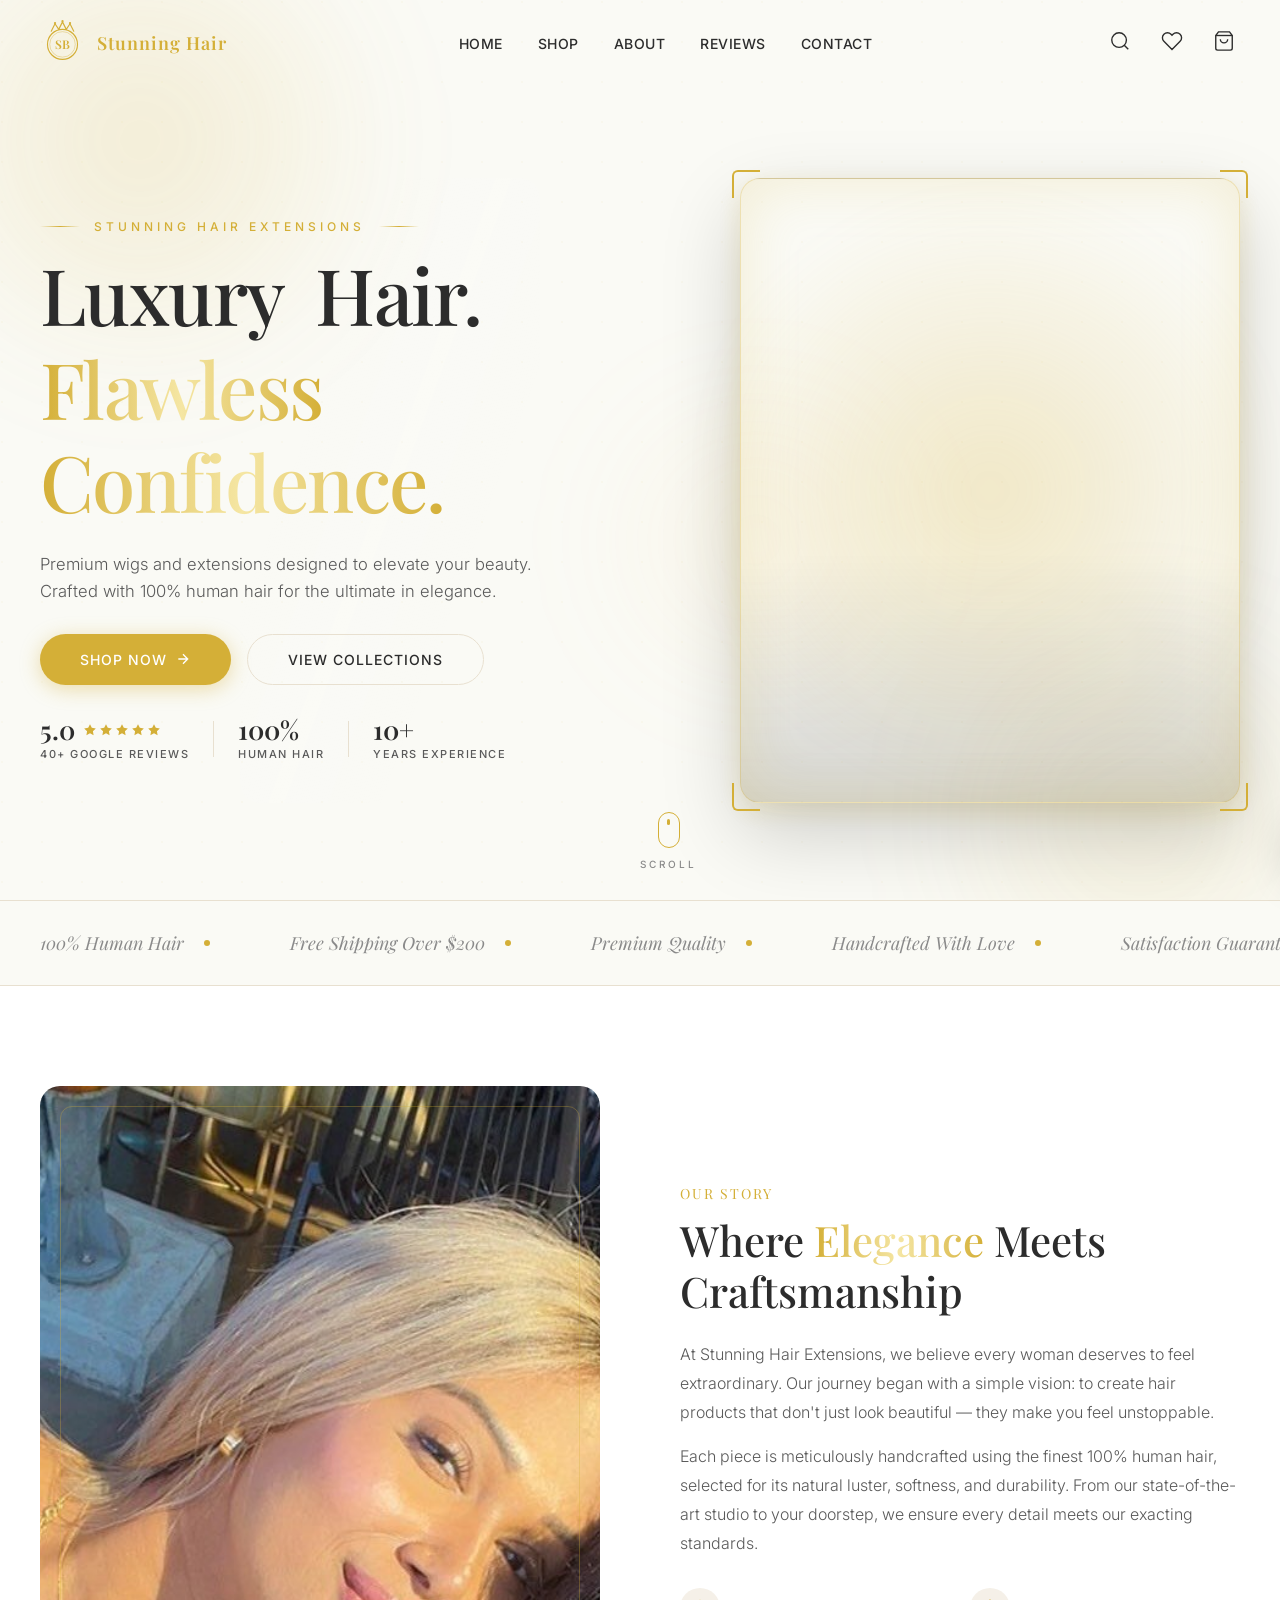
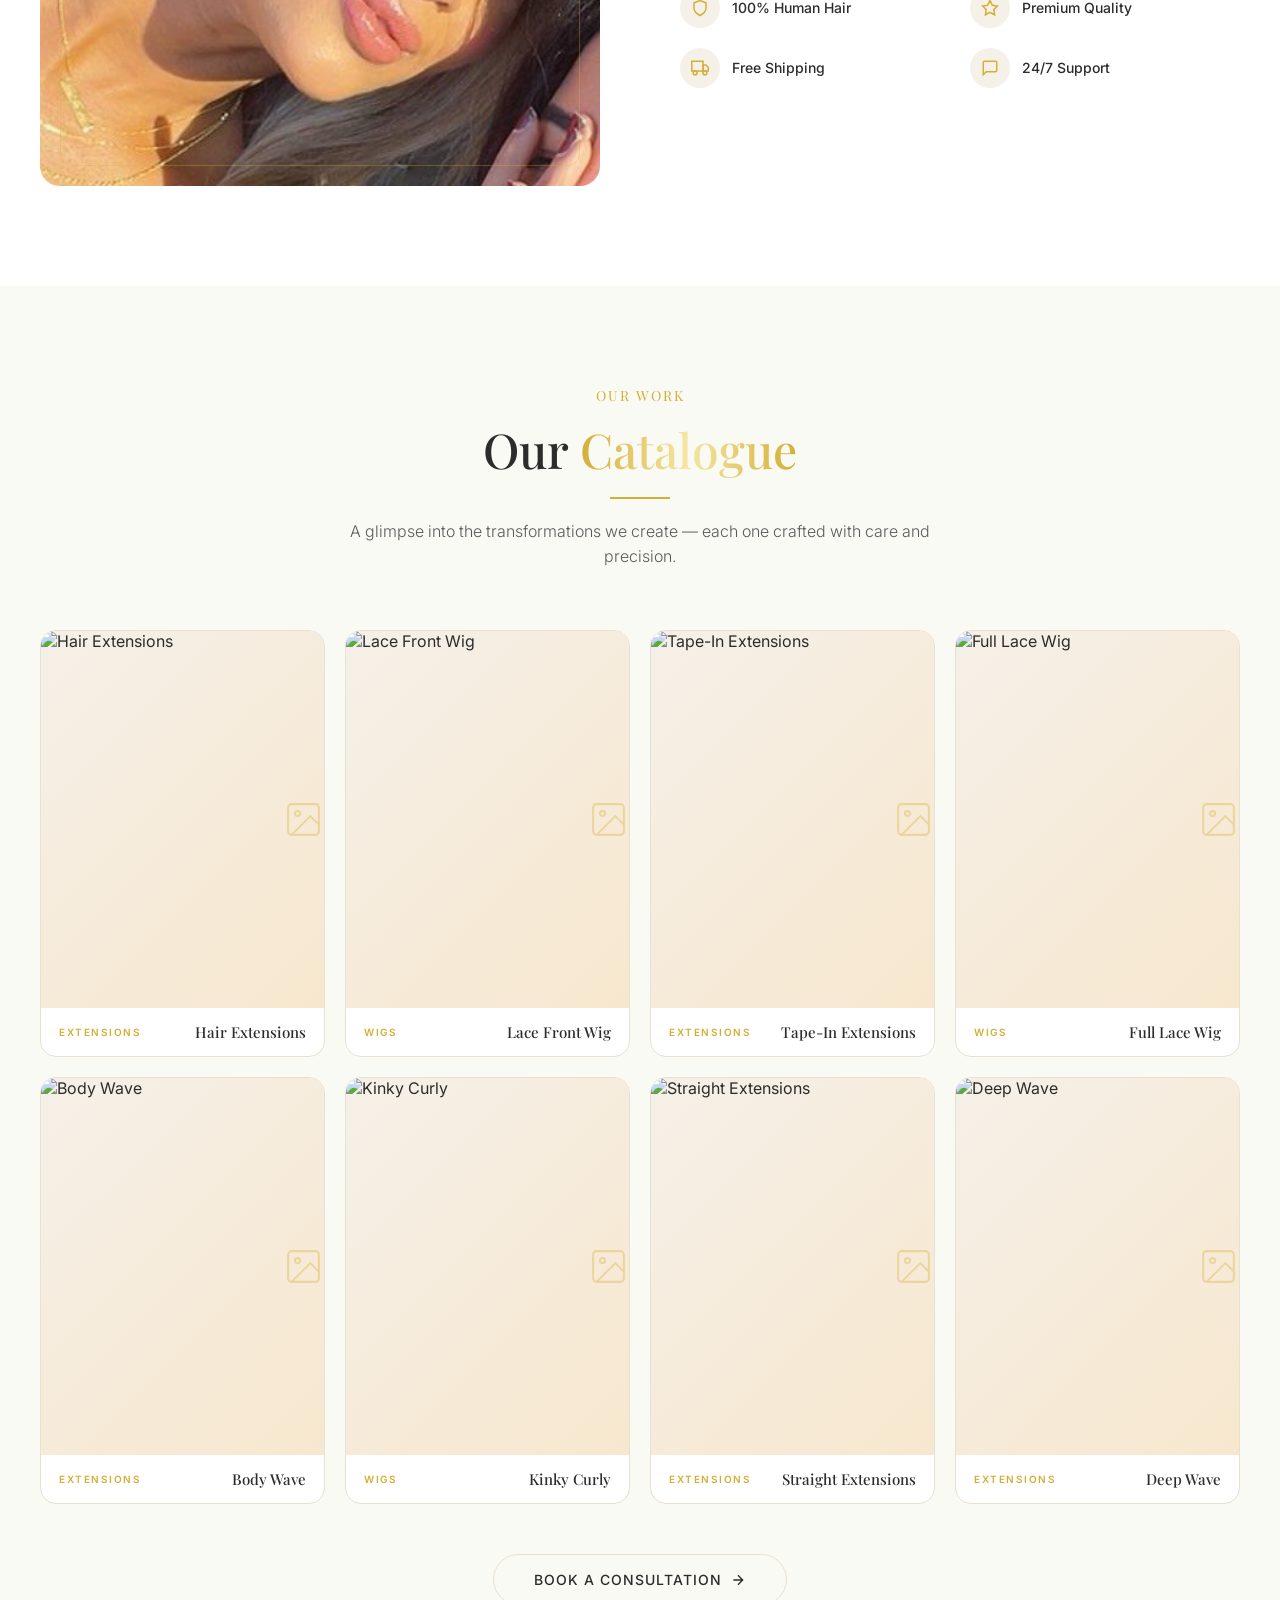
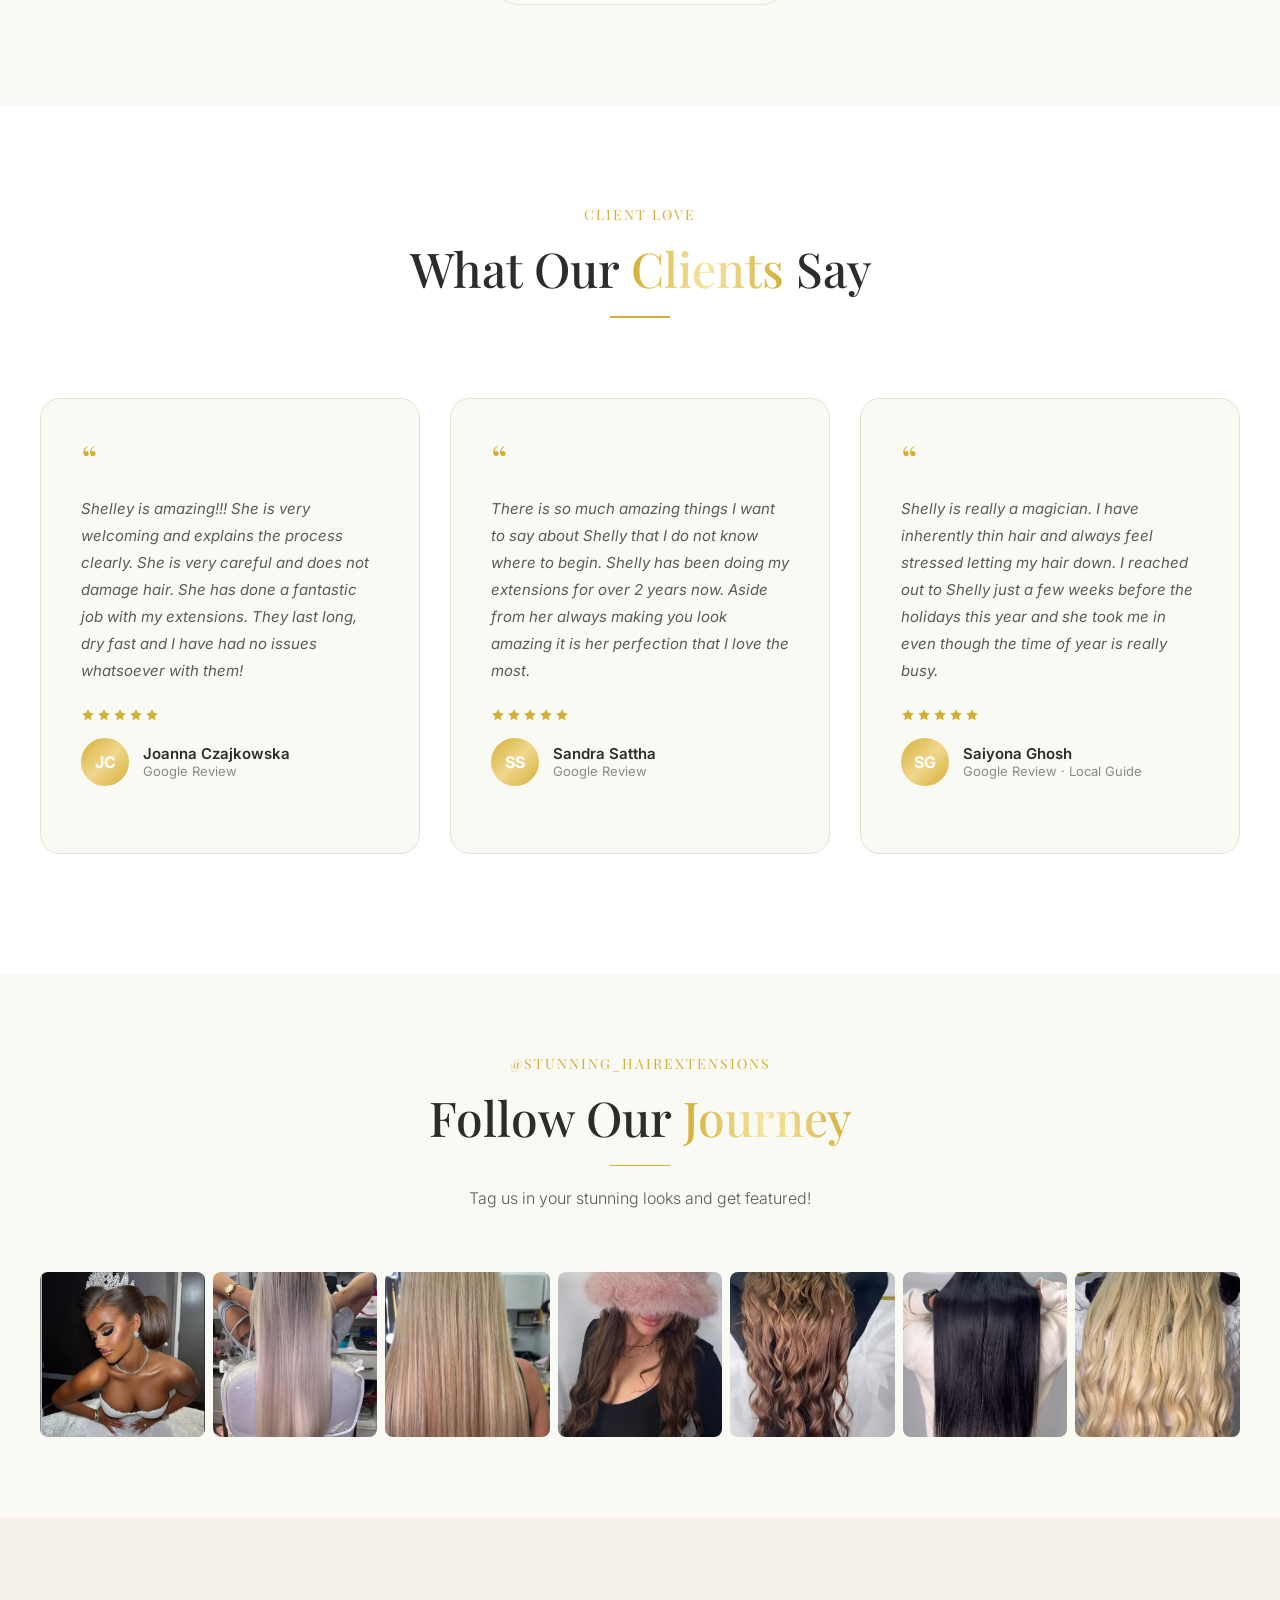
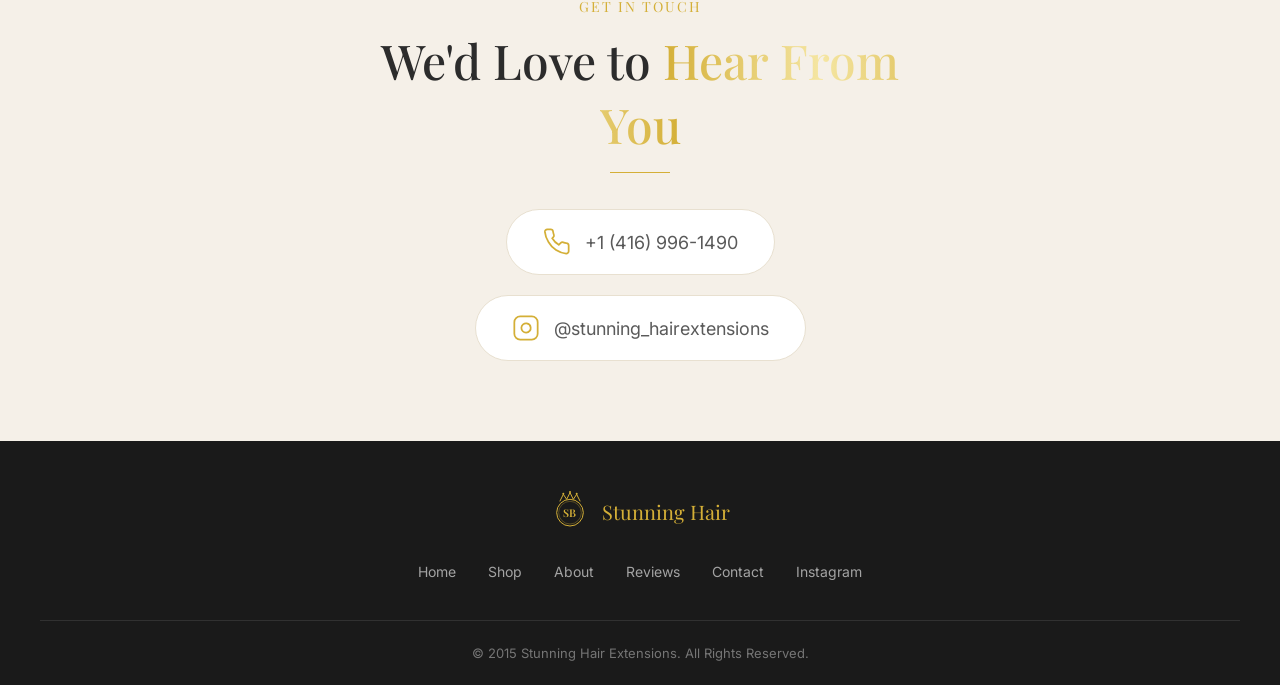
==== index.html @ 55d05748 "Revamp hero, replace featured products with catalogue - Hero: word-by-word title reveal, animated ta" ====
<!DOCTYPE html>
<html lang="en">
<head>
    <meta charset="UTF-8">
    <meta name="viewport" content="width=device-width, initial-scale=1.0">
    <meta name="description" content="Stunning Hair Extensions - Premium wigs and extensions designed to elevate your beauty. Luxury hair, flawless confidence.">
    <title>Stunning Hair Extensions | Luxury Wigs & Extensions</title>
    <link rel="preconnect" href="https://fonts.googleapis.com">
    <link rel="preconnect" href="https://fonts.gstatic.com" crossorigin>
    <link href="https://fonts.googleapis.com/css2?family=Inter:wght@300;400;500;600&family=Playfair+Display:ital,wght@0,400;0,500;0,600;0,700;1,400;1,500&display=swap" rel="stylesheet">
    <link rel="stylesheet" href="style.css">
</head>
<body>

    <!-- PAGE LOADER -->
    <div class="page-loader" id="pageLoader">
        <svg class="loader-logo" viewBox="0 0 100 120" fill="none">
            <circle cx="50" cy="65" r="40" stroke="#D4AF37" stroke-width="3"/>
            <circle cx="50" cy="65" r="34" stroke="#D4AF37" stroke-width="1"/>
            <text x="50" y="78" text-anchor="middle" font-family="Playfair Display, serif" font-size="32" fill="#D4AF37" font-weight="600">SB</text>
            <path d="M20 30 L30 10 L40 25 L50 5 L60 25 L70 10 L80 30" stroke="#D4AF37" stroke-width="3" fill="none" stroke-linecap="round" stroke-linejoin="round"/>
            <circle cx="30" cy="8" r="3" fill="#D4AF37"/>
            <circle cx="50" cy="3" r="3" fill="#D4AF37"/>
            <circle cx="70" cy="8" r="3" fill="#D4AF37"/>
        </svg>
        <div class="loader-line"></div>
    </div>

    <!-- NAVIGATION -->
    <nav class="navbar" id="navbar">
        <div class="nav-container">
            <div class="nav-logo" onclick="showPage('home')">
                <svg viewBox="0 0 100 120" fill="none">
                    <circle cx="50" cy="65" r="40" stroke="#D4AF37" stroke-width="3"/>
                    <circle cx="50" cy="65" r="34" stroke="#D4AF37" stroke-width="1"/>
                    <text x="50" y="78" text-anchor="middle" font-family="Playfair Display, serif" font-size="32" fill="#D4AF37" font-weight="600">SB</text>
                    <path d="M20 30 L30 10 L40 25 L50 5 L60 25 L70 10 L80 30" stroke="#D4AF37" stroke-width="3" fill="none" stroke-linecap="round" stroke-linejoin="round"/>
                    <circle cx="30" cy="8" r="3" fill="#D4AF37"/>
                    <circle cx="50" cy="3" r="3" fill="#D4AF37"/>
                    <circle cx="70" cy="8" r="3" fill="#D4AF37"/>
                </svg>
                <span class="nav-logo-text">Stunning Hair</span>
            </div>
            <ul class="nav-links">
                <li><a onclick="showPage('home')">Home</a></li>
                <li><a onclick="showPage('shop')">Shop</a></li>
                <li><a href="#about">About</a></li>
                <li><a onclick="showPage('reviews')">Reviews</a></li>
                <li><a href="#contact">Contact</a></li>
            </ul>
            <div class="nav-actions">
                <button class="nav-action-btn" onclick="toggleSearch()" aria-label="Search">
                    <svg viewBox="0 0 24 24"><circle cx="11" cy="11" r="8"/><path d="m21 21-4.35-4.35"/></svg>
                </button>
                <button class="nav-action-btn" aria-label="Wishlist">
                    <svg viewBox="0 0 24 24"><path d="M20.84 4.61a5.5 5.5 0 0 0-7.78 0L12 5.67l-1.06-1.06a5.5 5.5 0 0 0-7.78 7.78l1.06 1.06L12 21.23l7.78-7.78 1.06-1.06a5.5 5.5 0 0 0 0-7.78z"/></svg>
                </button>
                <button class="nav-action-btn" onclick="openCart()" aria-label="Cart">
                    <svg viewBox="0 0 24 24"><path d="M6 2L3 6v14a2 2 0 0 0 2 2h14a2 2 0 0 0 2-2V6l-3-4z"/><line x1="3" y1="6" x2="21" y2="6"/><path d="M16 10a4 4 0 0 1-8 0"/></svg>
                    <span class="cart-count" id="cartCount">0</span>
                </button>
                <button class="mobile-menu-btn" id="mobileMenuBtn" onclick="toggleMobileMenu()" aria-label="Menu">
                    <span></span>
                    <span></span>
                    <span></span>
                </button>
            </div>
        </div>
    </nav>

    <!-- MOBILE MENU -->
    <div class="mobile-menu" id="mobileMenu">
        <a onclick="showPage('home'); toggleMobileMenu();">Home</a>
        <a onclick="showPage('shop'); toggleMobileMenu();">Shop</a>
        <a onclick="toggleMobileMenu(); document.getElementById('about').scrollIntoView({behavior:'smooth'});">About</a>
        <a onclick="showPage('reviews'); toggleMobileMenu();">Reviews</a>
        <a onclick="toggleMobileMenu(); document.getElementById('contact').scrollIntoView({behavior:'smooth'});">Contact</a>
    </div>

    <!-- MAIN CONTENT -->
    <main id="mainContent">
        <!-- HOME PAGE -->
        <div id="homePage">
            <!-- HERO SECTION -->
            <section class="hero" id="hero">
                <div class="hero-bg-pattern"></div>
                <div class="hero-orb hero-orb-1"></div>
                <div class="hero-orb hero-orb-2"></div>
                <div class="hero-orb hero-orb-3"></div>
                <div class="hero-particles" id="heroParticles"></div>
                <div class="hero-sparkles" id="heroSparkles"></div>

                <div class="hero-container">
                    <div class="hero-content">
                        <div class="hero-tagline">
                            <span class="hero-tagline-line"></span>
                            <span class="hero-tagline-text">Stunning Hair Extensions</span>
                            <span class="hero-tagline-line"></span>
                        </div>
                        <h1 class="hero-title">
                            <span class="hero-word"><span>Luxury</span></span>
                            <span class="hero-word"><span>Hair.</span></span>
                            <br>
                            <span class="hero-word"><span><span class="gold-text">Flawless</span></span></span>
                            <span class="hero-word"><span><span class="gold-text">Confidence.</span></span></span>
                        </h1>
                        <p class="hero-subtitle">Premium wigs and extensions designed to elevate your beauty.<br>Crafted with 100% human hair for the ultimate in elegance.</p>
                        <div class="hero-buttons">
                            <button class="btn btn-primary" onclick="showPage('shop')">Shop Now <svg width="16" height="16" viewBox="0 0 24 24" fill="none" stroke="currentColor" stroke-width="2"><path d="M5 12h14M12 5l7 7-7 7"/></svg></button>
                            <button class="btn btn-outline" onclick="document.getElementById('about').scrollIntoView({behavior:'smooth'})">View Collections</button>
                        </div>
                        <div class="hero-stats">
                            <div class="hero-stat">
                                <div class="hero-stat-value">
                                    <span class="hero-stat-number">5.0</span>
                                    <div class="hero-stat-stars">
                                        <svg viewBox="0 0 24 24" fill="currentColor"><path d="M12 2l3.09 6.26L22 9.27l-5 4.87 1.18 6.88L12 17.77l-6.18 3.25L7 14.14 2 9.27l6.91-1.01L12 2z"/></svg>
                                        <svg viewBox="0 0 24 24" fill="currentColor"><path d="M12 2l3.09 6.26L22 9.27l-5 4.87 1.18 6.88L12 17.77l-6.18 3.25L7 14.14 2 9.27l6.91-1.01L12 2z"/></svg>
                                        <svg viewBox="0 0 24 24" fill="currentColor"><path d="M12 2l3.09 6.26L22 9.27l-5 4.87 1.18 6.88L12 17.77l-6.18 3.25L7 14.14 2 9.27l6.91-1.01L12 2z"/></svg>
                                        <svg viewBox="0 0 24 24" fill="currentColor"><path d="M12 2l3.09 6.26L22 9.27l-5 4.87 1.18 6.88L12 17.77l-6.18 3.25L7 14.14 2 9.27l6.91-1.01L12 2z"/></svg>
                                        <svg viewBox="0 0 24 24" fill="currentColor"><path d="M12 2l3.09 6.26L22 9.27l-5 4.87 1.18 6.88L12 17.77l-6.18 3.25L7 14.14 2 9.27l6.91-1.01L12 2z"/></svg>
                                    </div>
                                </div>
                                <div class="hero-stat-label">40+ Google Reviews</div>
                            </div>
                            <div class="hero-stat-divider"></div>
                            <div class="hero-stat">
                                <div class="hero-stat-number">100%</div>
                                <div class="hero-stat-label">Human Hair</div>
                            </div>
                            <div class="hero-stat-divider"></div>
                            <div class="hero-stat">
                                <div class="hero-stat-number">10+</div>
                                <div class="hero-stat-label">Years Experience</div>
                            </div>
                        </div>
                    </div>
                    <div class="hero-video-wrapper" id="heroVideoWrapper">
                        <span class="hero-corner hero-corner-tl"></span>
                        <span class="hero-corner hero-corner-tr"></span>
                        <span class="hero-corner hero-corner-bl"></span>
                        <span class="hero-corner hero-corner-br"></span>
                        <video id="heroVideo" autoplay muted playsinline class="hero-video">
                            <source src="hero1.mp4" type="video/mp4">
                        </video>
                        <div class="video-overlay"></div>
                        <div class="hero-video-shine"></div>
                    </div>
                </div>
                <div class="hero-scroll-indicator">
                    <div class="scroll-mouse"><span class="scroll-wheel"></span></div>
                    <span class="scroll-text">Scroll</span>
                </div>
            </section>

            <!-- MARQUEE -->
            <div class="marquee-section">
                <div class="marquee-track">
                    <div class="marquee-item"><span>100% Human Hair</span><div class="marquee-dot"></div></div>
                    <div class="marquee-item"><span>Free Shipping Over $200</span><div class="marquee-dot"></div></div>
                    <div class="marquee-item"><span>Premium Quality</span><div class="marquee-dot"></div></div>
                    <div class="marquee-item"><span>Handcrafted With Love</span><div class="marquee-dot"></div></div>
                    <div class="marquee-item"><span>Satisfaction Guaranteed</span><div class="marquee-dot"></div></div>
                    <div class="marquee-item"><span>Luxury Experience</span><div class="marquee-dot"></div></div>
                    <div class="marquee-item"><span>100% Human Hair</span><div class="marquee-dot"></div></div>
                    <div class="marquee-item"><span>Free Shipping Over $200</span><div class="marquee-dot"></div></div>
                    <div class="marquee-item"><span>Premium Quality</span><div class="marquee-dot"></div></div>
                    <div class="marquee-item"><span>Handcrafted With Love</span><div class="marquee-dot"></div></div>
                    <div class="marquee-item"><span>Satisfaction Guaranteed</span><div class="marquee-dot"></div></div>
                    <div class="marquee-item"><span>Luxury Experience</span><div class="marquee-dot"></div></div>
                </div>
            </div>

            <!-- ABOUT SECTION -->
            <section class="section about" id="about">
                <div class="container">
                    <div class="about-grid">
                        <div class="about-image fade-in-left">
                            <div class="about-image-placeholder">
                                <img src="SHELLYHAIR.jpg" alt="Owner - Luxury Hair Craftsmanship" style="width:100%; height:100%; object-fit:cover; border-radius:inherit;">
                            </div>
                            <div class="about-image-frame"></div>
                        </div>
                        <div class="about-content fade-in-right">
                            <span class="section-label">Our Story</span>
                            <h2>Where <span class="gold-shimmer">Elegance</span> Meets Craftsmanship</h2>
                            <p>At Stunning Hair Extensions, we believe every woman deserves to feel extraordinary. Our journey began with a simple vision: to create hair products that don't just look beautiful — they make you feel unstoppable.</p>
                            <p>Each piece is meticulously handcrafted using the finest 100% human hair, selected for its natural luster, softness, and durability. From our state-of-the-art studio to your doorstep, we ensure every detail meets our exacting standards.</p>
                            <div class="about-features">
                                <div class="about-feature"><div class="about-feature-icon"><svg viewBox="0 0 24 24"><path d="M12 22s8-4 8-10V5l-8-3-8 3v7c0 6 8 10 8 10z"/></svg></div><span>100% Human Hair</span></div>
                                <div class="about-feature"><div class="about-feature-icon"><svg viewBox="0 0 24 24"><path d="M12 2l3.09 6.26L22 9.27l-5 4.87 1.18 6.88L12 17.77l-6.18 3.25L7 14.14 2 9.27l6.91-1.01L12 2z"/></svg></div><span>Premium Quality</span></div>
                                <div class="about-feature"><div class="about-feature-icon"><svg viewBox="0 0 24 24"><rect x="1" y="3" width="15" height="13"/><polygon points="16 8 20 8 23 11 23 16 16 16 16 8"/><circle cx="5.5" cy="18.5" r="2.5"/><circle cx="18.5" cy="18.5" r="2.5"/></svg></div><span>Free Shipping</span></div>
                                <div class="about-feature"><div class="about-feature-icon"><svg viewBox="0 0 24 24"><path d="M21 15a2 2 0 0 1-2 2H7l-4 4V5a2 2 0 0 1 2-2h14a2 2 0 0 1 2 2z"/></svg></div><span>24/7 Support</span></div>
                            </div>
                        </div>
                    </div>
                </div>
            </section>

            <!-- CATALOGUE -->
            <section class="section catalogue-section" id="catalogue">
                <div class="container">
                    <div class="section-header fade-in">
                        <span class="section-label">Our Work</span>
                        <h2 class="section-title">Our <span class="gold-shimmer">Catalogue</span></h2>
                        <div class="section-divider"></div>
                        <p class="section-subtitle">A glimpse into the transformations we create — each one crafted with care and precision.</p>
                    </div>
                    <div class="catalogue-grid" id="catalogueGrid"></div>
                    <div style="text-align: center; margin-top: 50px;" class="fade-in">
                        <button class="btn btn-outline" onclick="document.getElementById('contact').scrollIntoView({behavior:'smooth'})">Book a Consultation <svg width="16" height="16" viewBox="0 0 24 24" fill="none" stroke="currentColor" stroke-width="2"><path d="M5 12h14M12 5l7 7-7 7"/></svg></button>
                    </div>
                </div>
            </section>

            <!-- TESTIMONIALS -->
            <section class="section testimonials" id="testimonials">
                <div class="container">
                    <div class="section-header fade-in">
                        <span class="section-label">Client Love</span>
                        <h2 class="section-title">What Our <span class="gold-shimmer">Clients</span> Say</h2>
                        <div class="section-divider"></div>
                    </div>
                    <div class="testimonials-carousel" id="testimonialsCarousel"></div>
                </div>
            </section>

            <!-- INSTAGRAM SECTION -->
            <section class="instagram-section" id="instagram">
                <div class="container">
                    <div class="section-header fade-in">
                        <span class="section-label">@stunning_hairextensions</span>
                        <h2 class="section-title">Follow Our <span class="gold-shimmer">Journey</span></h2>
                        <div class="section-divider"></div>
                        <p class="section-subtitle">Tag us in your stunning looks and get featured!</p>
                    </div>
                    <div class="instagram-grid fade-in">
                        <a href="https://www.instagram.com/stunning_hairextensions" target="_blank" rel="noopener" class="instagram-item"><img src="insta1.png" alt="Stunning Hair Extensions Instagram"><div class="instagram-overlay"><svg viewBox="0 0 24 24"><path d="M12 2.163c3.204 0 3.584.012 4.85.07 3.252.148 4.771 1.691 4.919 4.919.058 1.265.069 1.645.069 4.849 0 3.205-.012 3.584-.069 4.849-.149 3.225-1.664 4.771-4.919 4.919-1.266.058-1.644.07-4.85.07-3.204 0-3.584-.012-4.849-.07-3.26-.149-4.771-1.699-4.919-4.92-.058-1.265-.07-1.644-.07-4.849 0-3.204.013-3.583.07-4.849.149-3.227 1.664-4.771 4.919-4.919 1.266-.057 1.645-.069 4.849-.069zM12 0C8.741 0 8.333.014 7.053.072 2.695.272.273 2.69.073 7.052.014 8.333 0 8.741 0 12c0 3.259.014 3.668.072 4.948.2 4.358 2.618 6.78 6.98 6.98C8.333 23.986 8.741 24 12 24c3.259 0 3.668-.014 4.948-.072 4.354-.2 6.782-2.618 6.979-6.98.059-1.28.073-1.689.073-4.948 0-3.259-.014-3.667-.072-4.947-.196-4.354-2.617-6.78-6.979-6.98C15.668.014 15.259 0 12 0zm0 5.838a6.162 6.162 0 100 12.324 6.162 6.162 0 000-12.324zM12 16a4 4 0 110-8 4 4 0 010 8zm6.406-11.845a1.44 1.44 0 100 2.881 1.44 1.44 0 000-2.881z"/></svg></div></a>
                        <a href="https://www.instagram.com/stunning_hairextensions" target="_blank" rel="noopener" class="instagram-item"><img src="insta2.png" alt="Stunning Hair Extensions Instagram"><div class="instagram-overlay"><svg viewBox="0 0 24 24"><path d="M12 2.163c3.204 0 3.584.012 4.85.07 3.252.148 4.771 1.691 4.919 4.919.058 1.265.069 1.645.069 4.849 0 3.205-.012 3.584-.069 4.849-.149 3.225-1.664 4.771-4.919 4.919-1.266.058-1.644.07-4.85.07-3.204 0-3.584-.012-4.849-.07-3.26-.149-4.771-1.699-4.919-4.92-.058-1.265-.07-1.644-.07-4.849 0-3.204.013-3.583.07-4.849.149-3.227 1.664-4.771 4.919-4.919 1.266-.057 1.645-.069 4.849-.069zM12 0C8.741 0 8.333.014 7.053.072 2.695.272.273 2.69.073 7.052.014 8.333 0 8.741 0 12c0 3.259.014 3.668.072 4.948.2 4.358 2.618 6.78 6.98 6.98C8.333 23.986 8.741 24 12 24c3.259 0 3.668-.014 4.948-.072 4.354-.2 6.782-2.618 6.979-6.98.059-1.28.073-1.689.073-4.948 0-3.259-.014-3.667-.072-4.947-.196-4.354-2.617-6.78-6.979-6.98C15.668.014 15.259 0 12 0zm0 5.838a6.162 6.162 0 100 12.324 6.162 6.162 0 000-12.324zM12 16a4 4 0 110-8 4 4 0 010 8zm6.406-11.845a1.44 1.44 0 100 2.881 1.44 1.44 0 000-2.881z"/></svg></div></a>
                        <a href="https://www.instagram.com/stunning_hairextensions" target="_blank" rel="noopener" class="instagram-item"><img src="insta3.png" alt="Stunning Hair Extensions Instagram"><div class="instagram-overlay"><svg viewBox="0 0 24 24"><path d="M12 2.163c3.204 0 3.584.012 4.85.07 3.252.148 4.771 1.691 4.919 4.919.058 1.265.069 1.645.069 4.849 0 3.205-.012 3.584-.069 4.849-.149 3.225-1.664 4.771-4.919 4.919-1.266.058-1.644.07-4.85.07-3.204 0-3.584-.012-4.849-.07-3.26-.149-4.771-1.699-4.919-4.92-.058-1.265-.07-1.644-.07-4.849 0-3.204.013-3.583.07-4.849.149-3.227 1.664-4.771 4.919-4.919 1.266-.057 1.645-.069 4.849-.069zM12 0C8.741 0 8.333.014 7.053.072 2.695.272.273 2.69.073 7.052.014 8.333 0 8.741 0 12c0 3.259.014 3.668.072 4.948.2 4.358 2.618 6.78 6.98 6.98C8.333 23.986 8.741 24 12 24c3.259 0 3.668-.014 4.948-.072 4.354-.2 6.782-2.618 6.979-6.98.059-1.28.073-1.689.073-4.948 0-3.259-.014-3.667-.072-4.947-.196-4.354-2.617-6.78-6.979-6.98C15.668.014 15.259 0 12 0zm0 5.838a6.162 6.162 0 100 12.324 6.162 6.162 0 000-12.324zM12 16a4 4 0 110-8 4 4 0 010 8zm6.406-11.845a1.44 1.44 0 100 2.881 1.44 1.44 0 000-2.881z"/></svg></div></a>
                        <a href="https://www.instagram.com/stunning_hairextensions" target="_blank" rel="noopener" class="instagram-item"><img src="insta4.png" alt="Stunning Hair Extensions Instagram"><div class="instagram-overlay"><svg viewBox="0 0 24 24"><path d="M12 2.163c3.204 0 3.584.012 4.85.07 3.252.148 4.771 1.691 4.919 4.919.058 1.265.069 1.645.069 4.849 0 3.205-.012 3.584-.069 4.849-.149 3.225-1.664 4.771-4.919 4.919-1.266.058-1.644.07-4.85.07-3.204 0-3.584-.012-4.849-.07-3.26-.149-4.771-1.699-4.919-4.92-.058-1.265-.07-1.644-.07-4.849 0-3.204.013-3.583.07-4.849.149-3.227 1.664-4.771 4.919-4.919 1.266-.057 1.645-.069 4.849-.069zM12 0C8.741 0 8.333.014 7.053.072 2.695.272.273 2.69.073 7.052.014 8.333 0 8.741 0 12c0 3.259.014 3.668.072 4.948.2 4.358 2.618 6.78 6.98 6.98C8.333 23.986 8.741 24 12 24c3.259 0 3.668-.014 4.948-.072 4.354-.2 6.782-2.618 6.979-6.98.059-1.28.073-1.689.073-4.948 0-3.259-.014-3.667-.072-4.947-.196-4.354-2.617-6.78-6.979-6.98C15.668.014 15.259 0 12 0zm0 5.838a6.162 6.162 0 100 12.324 6.162 6.162 0 000-12.324zM12 16a4 4 0 110-8 4 4 0 010 8zm6.406-11.845a1.44 1.44 0 100 2.881 1.44 1.44 0 000-2.881z"/></svg></div></a>
                        <a href="https://www.instagram.com/stunning_hairextensions" target="_blank" rel="noopener" class="instagram-item"><img src="insta5.png" alt="Stunning Hair Extensions Instagram"><div class="instagram-overlay"><svg viewBox="0 0 24 24"><path d="M12 2.163c3.204 0 3.584.012 4.85.07 3.252.148 4.771 1.691 4.919 4.919.058 1.265.069 1.645.069 4.849 0 3.205-.012 3.584-.069 4.849-.149 3.225-1.664 4.771-4.919 4.919-1.266.058-1.644.07-4.85.07-3.204 0-3.584-.012-4.849-.07-3.26-.149-4.771-1.699-4.919-4.92-.058-1.265-.07-1.644-.07-4.849 0-3.204.013-3.583.07-4.849.149-3.227 1.664-4.771 4.919-4.919 1.266-.057 1.645-.069 4.849-.069zM12 0C8.741 0 8.333.014 7.053.072 2.695.272.273 2.69.073 7.052.014 8.333 0 8.741 0 12c0 3.259.014 3.668.072 4.948.2 4.358 2.618 6.78 6.98 6.98C8.333 23.986 8.741 24 12 24c3.259 0 3.668-.014 4.948-.072 4.354-.2 6.782-2.618 6.979-6.98.059-1.28.073-1.689.073-4.948 0-3.259-.014-3.667-.072-4.947-.196-4.354-2.617-6.78-6.979-6.98C15.668.014 15.259 0 12 0zm0 5.838a6.162 6.162 0 100 12.324 6.162 6.162 0 000-12.324zM12 16a4 4 0 110-8 4 4 0 010 8zm6.406-11.845a1.44 1.44 0 100 2.881 1.44 1.44 0 000-2.881z"/></svg></div></a>
                        <a href="https://www.instagram.com/stunning_hairextensions" target="_blank" rel="noopener" class="instagram-item"><img src="insta6.png" alt="Stunning Hair Extensions Instagram"><div class="instagram-overlay"><svg viewBox="0 0 24 24"><path d="M12 2.163c3.204 0 3.584.012 4.85.07 3.252.148 4.771 1.691 4.919 4.919.058 1.265.069 1.645.069 4.849 0 3.205-.012 3.584-.069 4.849-.149 3.225-1.664 4.771-4.919 4.919-1.266.058-1.644.07-4.85.07-3.204 0-3.584-.012-4.849-.07-3.26-.149-4.771-1.699-4.919-4.92-.058-1.265-.07-1.644-.07-4.849 0-3.204.013-3.583.07-4.849.149-3.227 1.664-4.771 4.919-4.919 1.266-.057 1.645-.069 4.849-.069zM12 0C8.741 0 8.333.014 7.053.072 2.695.272.273 2.69.073 7.052.014 8.333 0 8.741 0 12c0 3.259.014 3.668.072 4.948.2 4.358 2.618 6.78 6.98 6.98C8.333 23.986 8.741 24 12 24c3.259 0 3.668-.014 4.948-.072 4.354-.2 6.782-2.618 6.979-6.98.059-1.28.073-1.689.073-4.948 0-3.259-.014-3.667-.072-4.947-.196-4.354-2.617-6.78-6.979-6.98C15.668.014 15.259 0 12 0zm0 5.838a6.162 6.162 0 100 12.324 6.162 6.162 0 000-12.324zM12 16a4 4 0 110-8 4 4 0 010 8zm6.406-11.845a1.44 1.44 0 100 2.881 1.44 1.44 0 000-2.881z"/></svg></div></a>
                        <a href="https://www.instagram.com/stunning_hairextensions" target="_blank" rel="noopener" class="instagram-item"><img src="insta7.png" alt="Stunning Hair Extensions Instagram"><div class="instagram-overlay"><svg viewBox="0 0 24 24"><path d="M12 2.163c3.204 0 3.584.012 4.85.07 3.252.148 4.771 1.691 4.919 4.919.058 1.265.069 1.645.069 4.849 0 3.205-.012 3.584-.069 4.849-.149 3.225-1.664 4.771-4.919 4.919-1.266.058-1.644.07-4.85.07-3.204 0-3.584-.012-4.849-.07-3.26-.149-4.771-1.699-4.919-4.92-.058-1.265-.07-1.644-.07-4.849 0-3.204.013-3.583.07-4.849.149-3.227 1.664-4.771 4.919-4.919 1.266-.057 1.645-.069 4.849-.069zM12 0C8.741 0 8.333.014 7.053.072 2.695.272.273 2.69.073 7.052.014 8.333 0 8.741 0 12c0 3.259.014 3.668.072 4.948.2 4.358 2.618 6.78 6.98 6.98C8.333 23.986 8.741 24 12 24c3.259 0 3.668-.014 4.948-.072 4.354-.2 6.782-2.618 6.979-6.98.059-1.28.073-1.689.073-4.948 0-3.259-.014-3.667-.072-4.947-.196-4.354-2.617-6.78-6.979-6.98C15.668.014 15.259 0 12 0zm0 5.838a6.162 6.162 0 100 12.324 6.162 6.162 0 000-12.324zM12 16a4 4 0 110-8 4 4 0 010 8zm6.406-11.845a1.44 1.44 0 100 2.881 1.44 1.44 0 000-2.881z"/></svg></div></a>
                    </div>
                </div>
            </section>

            <!-- CONTACT -->
            <section class="newsletter" id="contact">
                <div class="container">
                    <div class="newsletter-content fade-in">
                        <span class="section-label">Get In Touch</span>
                        <h2 class="section-title">We'd Love to <span class="gold-shimmer">Hear From You</span></h2>
                        <div class="section-divider"></div>
                        <div class="contact-simple">
                            <a href="tel:+14169961490" class="contact-item">
                                <svg viewBox="0 0 24 24" fill="none" stroke="currentColor" stroke-width="1.5" width="28" height="28"><path d="M22 16.92v3a2 2 0 0 1-2.18 2 19.79 19.79 0 0 1-8.63-3.07A19.5 19.5 0 0 1 4.69 12a19.79 19.79 0 0 1-3.07-8.67A2 2 0 0 1 3.6 1.28h3a2 2 0 0 1 2 1.72 12.84 12.84 0 0 0 .7 2.81 2 2 0 0 1-.45 2.11L7.91 8.84a16 16 0 0 0 5.61 5.61l1.72-1.72a2 2 0 0 1 2.11-.45 12.84 12.84 0 0 0 2.81.7A2 2 0 0 1 22 14.9z"/></svg>
                                <span>+1 (416) 996-1490</span>
                            </a>
                            <a href="https://www.instagram.com/stunning_hairextensions" target="_blank" rel="noopener" class="contact-item">
                                <svg viewBox="0 0 24 24" fill="none" stroke="currentColor" stroke-width="1.5" width="28" height="28"><rect x="2" y="2" width="20" height="20" rx="5" ry="5"/><path d="M16 11.37A4 4 0 1 1 12.63 8 4 4 0 0 1 16 11.37z"/><line x1="17.5" y1="6.5" x2="17.51" y2="6.5"/></svg>
                                <span>@stunning_hairextensions</span>
                            </a>
                        </div>
                    </div>
                </div>
            </section>
        </div>

        <!-- REVIEWS PAGE -->
        <div class="reviews-page" id="reviewsPage">
            <div class="reviews-page-hero">
                <div class="container">
                    <span class="section-label">Client Love</span>
                    <h1 class="reviews-page-title">What Our <span class="gold-shimmer">Clients</span> Say</h1>
                    <div class="section-divider" style="margin:0 auto 40px;"></div>
                    <div class="reviews-overall-rating">
                        <div class="overall-number">5.0</div>
                        <div class="overall-stars">
                            <svg class="star" viewBox="0 0 24 24"><path d="M12 2l3.09 6.26L22 9.27l-5 4.87 1.18 6.88L12 17.77l-6.18 3.25L7 14.14 2 9.27l6.91-1.01L12 2z"/></svg>
                            <svg class="star" viewBox="0 0 24 24"><path d="M12 2l3.09 6.26L22 9.27l-5 4.87 1.18 6.88L12 17.77l-6.18 3.25L7 14.14 2 9.27l6.91-1.01L12 2z"/></svg>
                            <svg class="star" viewBox="0 0 24 24"><path d="M12 2l3.09 6.26L22 9.27l-5 4.87 1.18 6.88L12 17.77l-6.18 3.25L7 14.14 2 9.27l6.91-1.01L12 2z"/></svg>
                            <svg class="star" viewBox="0 0 24 24"><path d="M12 2l3.09 6.26L22 9.27l-5 4.87 1.18 6.88L12 17.77l-6.18 3.25L7 14.14 2 9.27l6.91-1.01L12 2z"/></svg>
                            <svg class="star" viewBox="0 0 24 24"><path d="M12 2l3.09 6.26L22 9.27l-5 4.87 1.18 6.88L12 17.77l-6.18 3.25L7 14.14 2 9.27l6.91-1.01L12 2z"/></svg>
                        </div>
                        <div class="overall-label">Based on 40 verified Google Reviews</div>
                        <div class="google-badge">
                            <svg width="16" height="16" viewBox="0 0 24 24"><path fill="#4285F4" d="M22.56 12.25c0-.78-.07-1.53-.2-2.25H12v4.26h5.92c-.26 1.37-1.04 2.53-2.21 3.31v2.77h3.57c2.08-1.92 3.28-4.74 3.28-8.09z"/><path fill="#34A853" d="M12 23c2.97 0 5.46-.98 7.28-2.66l-3.57-2.77c-.98.66-2.23 1.06-3.71 1.06-2.86 0-5.29-1.93-6.16-4.53H2.18v2.84C3.99 20.53 7.7 23 12 23z"/><path fill="#FBBC05" d="M5.84 14.09c-.22-.66-.35-1.36-.35-2.09s.13-1.43.35-2.09V7.07H2.18C1.43 8.55 1 10.22 1 12s.43 3.45 1.18 4.93l2.85-2.22.81-.62z"/><path fill="#EA4335" d="M12 5.38c1.62 0 3.06.56 4.21 1.64l3.15-3.15C17.45 2.09 14.97 1 12 1 7.7 1 3.99 3.47 2.18 7.07l3.66 2.84c.87-2.6 3.3-4.53 6.16-4.53z"/></svg>
                            <span>Verified Google Reviews</span>
                        </div>
                    </div>
                </div>
            </div>
            <div class="reviews-page-grid-section">
                <div class="container">
                    <div class="reviews-page-grid" id="reviewsPageGrid"></div>
                </div>
            </div>
            <div class="reviews-page-cta">
                <div class="container">
                    <h2>Ready for Your <span class="gold-shimmer">Transformation?</span></h2>
                    <p>Join hundreds of happy clients. Book your consultation today.</p>
                    <div class="reviews-cta-buttons">
                        <a href="tel:+14169961490" class="btn btn-primary">
                            <svg width="18" height="18" viewBox="0 0 24 24" fill="none" stroke="currentColor" stroke-width="2"><path d="M22 16.92v3a2 2 0 0 1-2.18 2 19.79 19.79 0 0 1-8.63-3.07A19.5 19.5 0 0 1 4.69 12a19.79 19.79 0 0 1-3.07-8.67A2 2 0 0 1 3.6 1.28h3a2 2 0 0 1 2 1.72 12.84 12.84 0 0 0 .7 2.81 2 2 0 0 1-.45 2.11L7.91 8.84a16 16 0 0 0 5.61 5.61l1.72-1.72a2 2 0 0 1 2.11-.45 12.84 12.84 0 0 0 2.81.7A2 2 0 0 1 22 14.9z"/></svg>
                            Call to Book
                        </a>
                        <a href="https://www.instagram.com/stunning_hairextensions" target="_blank" rel="noopener" class="btn btn-outline">
                            <svg width="18" height="18" viewBox="0 0 24 24" fill="none" stroke="currentColor" stroke-width="2"><rect x="2" y="2" width="20" height="20" rx="5" ry="5"/><path d="M16 11.37A4 4 0 1 1 12.63 8 4 4 0 0 1 16 11.37z"/><line x1="17.5" y1="6.5" x2="17.51" y2="6.5"/></svg>
                            Follow on Instagram
                        </a>
                    </div>
                </div>
            </div>
        </div>

        <!-- SHOP PAGE -->
        <div class="shop-page" id="shopPage">
            <div class="coming-soon-wrapper">
                <div class="coming-soon-content">
                    <svg class="coming-soon-logo" viewBox="0 0 100 120" fill="none">
                        <circle cx="50" cy="65" r="40" stroke="#D4AF37" stroke-width="3"/>
                        <circle cx="50" cy="65" r="34" stroke="#D4AF37" stroke-width="1"/>
                        <text x="50" y="78" text-anchor="middle" font-family="Playfair Display, serif" font-size="32" fill="#D4AF37" font-weight="600">SB</text>
                        <path d="M20 30 L30 10 L40 25 L50 5 L60 25 L70 10 L80 30" stroke="#D4AF37" stroke-width="3" fill="none" stroke-linecap="round" stroke-linejoin="round"/>
                        <circle cx="30" cy="8" r="3" fill="#D4AF37"/>
                        <circle cx="50" cy="3" r="3" fill="#D4AF37"/>
                        <circle cx="70" cy="8" r="3" fill="#D4AF37"/>
                    </svg>
                    <span class="section-label">Our Collection</span>
                    <h1 class="coming-soon-title">Something <span class="gold-shimmer">Beautiful</span><br>Is Coming</h1>
                    <div class="section-divider"></div>
                    <p class="coming-soon-subtitle">Our online shop is almost ready. In the meantime, reach out to us directly to inquire about our luxury hair extensions and wigs.</p>
                    <div class="coming-soon-actions">
                        <a href="tel:+14169961490" class="btn btn-primary">
                            <svg width="18" height="18" viewBox="0 0 24 24" fill="none" stroke="currentColor" stroke-width="2"><path d="M22 16.92v3a2 2 0 0 1-2.18 2 19.79 19.79 0 0 1-8.63-3.07A19.5 19.5 0 0 1 4.69 12a19.79 19.79 0 0 1-3.07-8.67A2 2 0 0 1 3.6 1.28h3a2 2 0 0 1 2 1.72 12.84 12.84 0 0 0 .7 2.81 2 2 0 0 1-.45 2.11L7.91 8.84a16 16 0 0 0 5.61 5.61l1.72-1.72a2 2 0 0 1 2.11-.45 12.84 12.84 0 0 0 2.81.7A2 2 0 0 1 22 14.9z"/></svg>
                            Call Us
                        </a>
                        <a href="https://www.instagram.com/stunning_hairextensions" target="_blank" rel="noopener" class="btn btn-outline">
                            <svg width="18" height="18" viewBox="0 0 24 24" fill="none" stroke="currentColor" stroke-width="2"><rect x="2" y="2" width="20" height="20" rx="5" ry="5"/><path d="M16 11.37A4 4 0 1 1 12.63 8 4 4 0 0 1 16 11.37z"/><line x1="17.5" y1="6.5" x2="17.51" y2="6.5"/></svg>
                            Instagram
                        </a>
                    </div>
                </div>
            </div>
        </div>

        <!-- PRODUCT DETAIL PAGE -->
        <div class="product-detail-page" id="productDetailPage">
            <div class="container">
                <div class="breadcrumb">
                    <a onclick="showPage('home')">Home</a>
                    <span>/</span>
                    <a onclick="showPage('shop')">Shop</a>
                    <span>/</span>
                    <span class="current" id="detailBreadcrumb">Product Name</span>
                </div>
                <div class="product-detail-grid">
                    <div class="product-gallery">
                        <div class="gallery-main" id="galleryMain">
                            <svg viewBox="0 0 24 24" fill="none" stroke="#D4AF37" stroke-width="1"><rect x="3" y="3" width="18" height="18" rx="2" ry="2"/><circle cx="8.5" cy="8.5" r="1.5"/><polyline points="21 15 16 10 5 21"/></svg>
                        </div>
                        <div class="gallery-thumbs">
                            <div class="gallery-thumb active" onclick="selectThumb(this)">
                                <svg viewBox="0 0 24 24" fill="none" stroke="#D4AF37" stroke-width="1"><rect x="3" y="3" width="18" height="18" rx="2" ry="2"/><circle cx="8.5" cy="8.5" r="1.5"/><polyline points="21 15 16 10 5 21"/></svg>
                            </div>
                            <div class="gallery-thumb" onclick="selectThumb(this)">
                                <svg viewBox="0 0 24 24" fill="none" stroke="#D4AF37" stroke-width="1"><rect x="3" y="3" width="18" height="18" rx="2" ry="2"/><circle cx="8.5" cy="8.5" r="1.5"/><polyline points="21 15 16 10 5 21"/></svg>
                            </div>
                            <div class="gallery-thumb" onclick="selectThumb(this)">
                                <svg viewBox="0 0 24 24" fill="none" stroke="#D4AF37" stroke-width="1"><rect x="3" y="3" width="18" height="18" rx="2" ry="2"/><circle cx="8.5" cy="8.5" r="1.5"/><polyline points="21 15 16 10 5 21"/></svg>
                            </div>
                            <div class="gallery-thumb" onclick="selectThumb(this)">
                                <svg viewBox="0 0 24 24" fill="none" stroke="#D4AF37" stroke-width="1"><rect x="3" y="3" width="18" height="18" rx="2" ry="2"/><circle cx="8.5" cy="8.5" r="1.5"/><polyline points="21 15 16 10 5 21"/></svg>
                            </div>
                        </div>
                    </div>
                    <div class="product-detail-info">
                        <span class="detail-category" id="detailCategory">WIGS</span>
                        <h1 class="detail-title" id="detailTitle">Product Name</h1>


                        <p class="detail-description" id="detailDesc">Experience luxury with our premium human hair wig. Handcrafted with meticulous attention to detail, this piece features a natural-looking hairline and silky-smooth texture that moves beautifully. Perfect for any occasion.</p>
                        <div class="detail-option">
                            <label>Length</label>
                            <div class="option-values">
                                <div class="option-value" onclick="selectOption(this, 'length')">12"</div>
                                <div class="option-value selected" onclick="selectOption(this, 'length')">14"</div>
                                <div class="option-value" onclick="selectOption(this, 'length')">16"</div>
                                <div class="option-value" onclick="selectOption(this, 'length')">18"</div>
                                <div class="option-value" onclick="selectOption(this, 'length')">20"</div>
                            </div>
                        </div>
                        <div class="detail-option">
                            <label>Density</label>
                            <div class="option-values">
                                <div class="option-value" onclick="selectOption(this, 'density')">150%</div>
                                <div class="option-value selected" onclick="selectOption(this, 'density')">180%</div>
                                <div class="option-value" onclick="selectOption(this, 'density')">200%</div>
                                <div class="option-value" onclick="selectOption(this, 'density')">250%</div>
                            </div>
                        </div>
                        <div class="detail-option">
                            <label>Quantity</label>
                            <div class="quantity-selector">
                                <button class="qty-btn" onclick="changeQty(-1)">−</button>
                                <div class="qty-value" id="detailQty">1</div>
                                <button class="qty-btn" onclick="changeQty(1)">+</button>
                            </div>
                        </div>
                        <div class="detail-buttons">
                            <button class="btn btn-primary" onclick="addToCartFromDetail()"><svg width="18" height="18" viewBox="0 0 24 24" fill="none" stroke="currentColor" stroke-width="2"><path d="M6 2L3 6v14a2 2 0 0 0 2 2h14a2 2 0 0 0 2-2V6l-3-4z"/><line x1="3" y1="6" x2="21" y2="6"/><path d="M16 10a4 4 0 0 1-8 0"/></svg>Add to Cart</button>
                            <button class="btn btn-outline" onclick="showPage('checkout')">Buy Now</button>
                        </div>
                        <div class="detail-meta">
                            <div class="meta-item"><svg viewBox="0 0 24 24"><path d="M12 22s8-4 8-10V5l-8-3-8 3v7c0 6 8 10 8 10z"/></svg><span>100% Human Hair — Can be styled, colored & heat treated</span></div>
                            <div class="meta-item"><svg viewBox="0 0 24 24"><rect x="1" y="3" width="15" height="13"/><polygon points="16 8 20 8 23 11 23 16 16 16 16 8"/><circle cx="5.5" cy="18.5" r="2.5"/><circle cx="18.5" cy="18.5" r="2.5"/></svg><span>Free shipping on orders over $200</span></div>
                            <div class="meta-item"><svg viewBox="0 0 24 24"><polyline points="23 6 13.5 15.5 8.5 10.5 1 18"/><polyline points="17 6 23 6 23 12"/></svg><span>30-day return policy</span></div>
                        </div>
                    </div>
                </div>

                <!-- REVIEWS -->
                <div class="reviews-section">
                    <div class="reviews-header">
                        <h3>Customer Reviews</h3>
                        <button class="write-review-btn">Write a Review</button>
                    </div>
                    <div class="reviews-list">
                        <div class="review-card">
                            <div class="review-header">
                                <div class="review-author">
                                    <div class="review-avatar">JM</div>
                                    <div><div class="review-name">Jessica M.</div><div class="review-date">December 15, 2024</div></div>
                                </div>
                                <div class="stars">
                                    <svg class="star" viewBox="0 0 24 24" width="14" height="14"><path d="M12 2l3.09 6.26L22 9.27l-5 4.87 1.18 6.88L12 17.77l-6.18 3.25L7 14.14 2 9.27l6.91-1.01L12 2z"/></svg>
                                    <svg class="star" viewBox="0 0 24 24" width="14" height="14"><path d="M12 2l3.09 6.26L22 9.27l-5 4.87 1.18 6.88L12 17.77l-6.18 3.25L7 14.14 2 9.27l6.91-1.01L12 2z"/></svg>
                                    <svg class="star" viewBox="0 0 24 24" width="14" height="14"><path d="M12 2l3.09 6.26L22 9.27l-5 4.87 1.18 6.88L12 17.77l-6.18 3.25L7 14.14 2 9.27l6.91-1.01L12 2z"/></svg>
                                    <svg class="star" viewBox="0 0 24 24" width="14" height="14"><path d="M12 2l3.09 6.26L22 9.27l-5 4.87 1.18 6.88L12 17.77l-6.18 3.25L7 14.14 2 9.27l6.91-1.01L12 2z"/></svg>
                                    <svg class="star" viewBox="0 0 24 24" width="14" height="14"><path d="M12 2l3.09 6.26L22 9.27l-5 4.87 1.18 6.88L12 17.77l-6.18 3.25L7 14.14 2 9.27l6.91-1.01L12 2z"/></svg>
                                </div>
                            </div>
                            <p class="review-text">Absolutely stunning quality! The hair feels so soft and natural. I've received so many compliments. Worth every penny!</p>
                        </div>
                        <div class="review-card">
                            <div class="review-header">
                                <div class="review-author">
                                    <div class="review-avatar">AT</div>
                                    <div><div class="review-name">Aisha T.</div><div class="review-date">December 10, 2024</div></div>
                                </div>
                                <div class="stars">
                                    <svg class="star" viewBox="0 0 24 24" width="14" height="14"><path d="M12 2l3.09 6.26L22 9.27l-5 4.87 1.18 6.88L12 17.77l-6.18 3.25L7 14.14 2 9.27l6.91-1.01L12 2z"/></svg>
                                    <svg class="star" viewBox="0 0 24 24" width="14" height="14"><path d="M12 2l3.09 6.26L22 9.27l-5 4.87 1.18 6.88L12 17.77l-6.18 3.25L7 14.14 2 9.27l6.91-1.01L12 2z"/></svg>
                                    <svg class="star" viewBox="0 0 24 24" width="14" height="14"><path d="M12 2l3.09 6.26L22 9.27l-5 4.87 1.18 6.88L12 17.77l-6.18 3.25L7 14.14 2 9.27l6.91-1.01L12 2z"/></svg>
                                    <svg class="star" viewBox="0 0 24 24" width="14" height="14"><path d="M12 2l3.09 6.26L22 9.27l-5 4.87 1.18 6.88L12 17.77l-6.18 3.25L7 14.14 2 9.27l6.91-1.01L12 2z"/></svg>
                                    <svg class="star" viewBox="0 0 24 24" width="14" height="14"><path d="M12 2l3.09 6.26L22 9.27l-5 4.87 1.18 6.88L12 17.77l-6.18 3.25L7 14.14 2 9.27l6.91-1.01L12 2z"/></svg>
                                </div>
                            </div>
                            <p class="review-text">The best wig I've ever purchased! The lace is undetectable and the hair blends perfectly. Shipping was fast too!</p>
                        </div>
                        <div class="review-card">
                            <div class="review-header">
                                <div class="review-author">
                                    <div class="review-avatar">RL</div>
                                    <div><div class="review-name">Rachel L.</div><div class="review-date">November 28, 2024</div></div>
                                </div>
                                <div class="stars">
                                    <svg class="star" viewBox="0 0 24 24" width="14" height="14"><path d="M12 2l3.09 6.26L22 9.27l-5 4.87 1.18 6.88L12 17.77l-6.18 3.25L7 14.14 2 9.27l6.91-1.01L12 2z"/></svg>
                                    <svg class="star" viewBox="0 0 24 24" width="14" height="14"><path d="M12 2l3.09 6.26L22 9.27l-5 4.87 1.18 6.88L12 17.77l-6.18 3.25L7 14.14 2 9.27l6.91-1.01L12 2z"/></svg>
                                    <svg class="star" viewBox="0 0 24 24" width="14" height="14"><path d="M12 2l3.09 6.26L22 9.27l-5 4.87 1.18 6.88L12 17.77l-6.18 3.25L7 14.14 2 9.27l6.91-1.01L12 2z"/></svg>
                                    <svg class="star" viewBox="0 0 24 24" width="14" height="14"><path d="M12 2l3.09 6.26L22 9.27l-5 4.87 1.18 6.88L12 17.77l-6.18 3.25L7 14.14 2 9.27l6.91-1.01L12 2z"/></svg>
                                    <svg class="star empty" viewBox="0 0 24 24" width="14" height="14"><path d="M12 2l3.09 6.26L22 9.27l-5 4.87 1.18 6.88L12 17.77l-6.18 3.25L7 14.14 2 9.27l6.91-1.01L12 2z"/></svg>
                                </div>
                            </div>
                            <p class="review-text">Great quality extensions. Thick from root to tip. Customer service was also very helpful with my color match.</p>
                        </div>
                        <div class="review-card">
                            <div class="review-header">
                                <div class="review-author">
                                    <div class="review-avatar">CD</div>
                                    <div><div class="review-name">Chloe D.</div><div class="review-date">November 15, 2024</div></div>
                                </div>
                                <div class="stars">
                                    <svg class="star" viewBox="0 0 24 24" width="14" height="14"><path d="M12 2l3.09 6.26L22 9.27l-5 4.87 1.18 6.88L12 17.77l-6.18 3.25L7 14.14 2 9.27l6.91-1.01L12 2z"/></svg>
                                    <svg class="star" viewBox="0 0 24 24" width="14" height="14"><path d="M12 2l3.09 6.26L22 9.27l-5 4.87 1.18 6.88L12 17.77l-6.18 3.25L7 14.14 2 9.27l6.91-1.01L12 2z"/></svg>
                                    <svg class="star" viewBox="0 0 24 24" width="14" height="14"><path d="M12 2l3.09 6.26L22 9.27l-5 4.87 1.18 6.88L12 17.77l-6.18 3.25L7 14.14 2 9.27l6.91-1.01L12 2z"/></svg>
                                    <svg class="star" viewBox="0 0 24 24" width="14" height="14"><path d="M12 2l3.09 6.26L22 9.27l-5 4.87 1.18 6.88L12 17.77l-6.18 3.25L7 14.14 2 9.27l6.91-1.01L12 2z"/></svg>
                                    <svg class="star" viewBox="0 0 24 24" width="14" height="14"><path d="M12 2l3.09 6.26L22 9.27l-5 4.87 1.18 6.88L12 17.77l-6.18 3.25L7 14.14 2 9.27l6.91-1.01L12 2z"/></svg>
                                </div>
                            </div>
                            <p class="review-text">I wear this unit everyday. It handles heat perfectly and doesn't tangle. Highly recommend for daily wear!</p>
                        </div>
                    </div>
                </div>

                <!-- RELATED PRODUCTS -->
                <div class="related-section">
                    <h3 style="font-family:'Playfair Display',serif; font-size:24px; margin-bottom:30px;">You May Also Like</h3>
                    <div class="related-carousel" id="relatedCarousel"></div>
                </div>
            </div>
        </div>

        <!-- CHECKOUT PAGE -->
        <div class="checkout-page" id="checkoutPage">
            <div class="container">
                <div class="breadcrumb">
                    <a onclick="showPage('home')">Home</a><span>/</span>
                    <a onclick="showPage('shop')">Shop</a><span>/</span>
                    <span class="current">Checkout</span>
                </div>
                <div class="checkout-grid">
                    <div class="checkout-form-section">
                        <h3>Contact Information</h3>
                        <div class="form-group">
                            <label>Email Address</label>
                            <input type="email" placeholder="Enter your email">
                        </div>
                        <h3 style="margin-top: 40px;">Shipping Address</h3>
                        <div class="form-row">
                            <div class="form-group">
                                <label>First Name</label>
                                <input type="text" placeholder="First name">
                            </div>
                            <div class="form-group">
                                <label>Last Name</label>
                                <input type="text" placeholder="Last name">
                            </div>
                        </div>
                        <div class="form-group">
                            <label>Address</label>
                            <input type="text" placeholder="Street address">
                        </div>
                        <div class="form-group">
                            <label>Apartment, suite, etc. (optional)</label>
                            <input type="text" placeholder="Apartment, suite, unit, etc.">
                        </div>
                        <div class="form-row">
                            <div class="form-group">
                                <label>City</label>
                                <input type="text" placeholder="City">
                            </div>
                            <div class="form-group">
                                <label>State / Province</label>
                                <select>
                                    <option>Select State</option>
                                    <option>California</option>
                                    <option>New York</option>
                                    <option>Texas</option>
                                    <option>Florida</option>
                                </select>
                            </div>
                            <div class="form-group">
                                <label>ZIP / Postal Code</label>
                                <input type="text" placeholder="ZIP code">
                            </div>
                        </div>
                        <h3 style="margin-top: 40px;">Payment Method</h3>
                        <div class="payment-methods">
                            <div class="payment-method selected" onclick="selectPayment(this)">
                                <svg viewBox="0 0 24 24" fill="none" stroke="#D4AF37" stroke-width="2"><rect x="1" y="4" width="22" height="16" rx="2" ry="2"/><line x1="1" y1="10" x2="23" y2="10"/></svg>
                                Credit Card
                            </div>
                            <div class="payment-method" onclick="selectPayment(this)">
                                <svg viewBox="0 0 24 24" fill="none" stroke="currentColor" stroke-width="2"><path d="M12 22s8-4 8-10V5l-8-3-8 3v7c0 6 8 10 8 10z"/></svg>
                                PayPal
                            </div>
                        </div>
                        <div class="form-group">
                            <label>Card Number</label>
                            <input type="text" placeholder="0000 0000 0000 0000">
                        </div>
                        <div class="form-row">
                            <div class="form-group">
                                <label>Expiration Date</label>
                                <input type="text" placeholder="MM/YY">
                            </div>
                            <div class="form-group">
                                <label>Security Code (CVV)</label>
                                <input type="text" placeholder="123">
                            </div>
                        </div>
                        <button class="btn btn-primary" style="width: 100%; margin-top: 20px; justify-content: center;" onclick="placeOrder()">Place Order</button>
                        <div class="secure-badge">
                            <svg viewBox="0 0 24 24"><path d="M12 22s8-4 8-10V5l-8-3-8 3v7c0 6 8 10 8 10z"/><polyline points="9 12 11 14 15 10"/></svg>
                            Secure encrypted checkout
                        </div>
                    </div>
                    <div class="order-summary">
                        <h3>Order Summary</h3>
                        <div id="checkoutItems"></div>
                        <div class="summary-totals">
                            <div class="summary-row"><span>Subtotal</span><span id="checkoutSubtotal">$0.00</span></div>
                            <div class="summary-row"><span>Shipping</span><span>Calculated at next step</span></div>
                            <div class="summary-row"><span>Tax</span><span id="checkoutTax">$0.00</span></div>
                            <div class="summary-row total"><span>Total</span><span id="checkoutTotal">$0.00</span></div>
                        </div>
                    </div>
                </div>
            </div>
        </div>
    </main>

    <!-- FOOTER -->
    <footer class="footer">
        <div class="container">
            <div class="footer-simple">
                <div class="footer-logo" onclick="showPage('home')" style="cursor:pointer;">
                    <svg viewBox="0 0 100 120" fill="none">
                        <circle cx="50" cy="65" r="40" stroke="#D4AF37" stroke-width="3"/>
                        <circle cx="50" cy="65" r="34" stroke="#D4AF37" stroke-width="1"/>
                        <text x="50" y="78" text-anchor="middle" font-family="Playfair Display, serif" font-size="32" fill="#D4AF37" font-weight="600">SB</text>
                        <path d="M20 30 L30 10 L40 25 L50 5 L60 25 L70 10 L80 30" stroke="#D4AF37" stroke-width="3" fill="none" stroke-linecap="round" stroke-linejoin="round"/>
                        <circle cx="30" cy="8" r="3" fill="#D4AF37"/><circle cx="50" cy="3" r="3" fill="#D4AF37"/><circle cx="70" cy="8" r="3" fill="#D4AF37"/>
                    </svg>
                    <span>Stunning Hair</span>
                </div>
                <nav class="footer-nav-links">
                    <a onclick="showPage('home')">Home</a>
                    <a onclick="showPage('shop')">Shop</a>
                    <a onclick="document.getElementById('about').scrollIntoView({behavior:'smooth'})">About</a>
                    <a onclick="showPage('reviews')">Reviews</a>
                    <a onclick="document.getElementById('contact').scrollIntoView({behavior:'smooth'})">Contact</a>
                    <a href="https://www.instagram.com/stunning_hairextensions" target="_blank" rel="noopener">Instagram</a>
                </nav>
            </div>
            <div class="footer-bottom">
                <p>&copy; 2015 Stunning Hair Extensions. All Rights Reserved.</p>
            </div>
        </div>
    </footer>

    <!-- CART DRAWER -->
    <div class="cart-overlay" id="cartOverlay" onclick="closeCart()"></div>
    <div class="cart-drawer" id="cartDrawer">
        <div class="cart-header">
            <h3>Your Bag (<span id="cartItemCount">0</span>)</h3>
            <button class="cart-close" onclick="closeCart()"><svg viewBox="0 0 24 24"><line x1="18" y1="6" x2="6" y2="18"/><line x1="6" y1="6" x2="18" y2="18"/></svg></button>
        </div>
        <div class="cart-items" id="cartItems"></div>
        <div class="cart-empty" id="cartEmpty">
            <svg viewBox="0 0 24 24"><path d="M6 2L3 6v14a2 2 0 0 0 2 2h14a2 2 0 0 0 2-2V6l-3-4z"/><line x1="3" y1="6" x2="21" y2="6"/><path d="M16 10a4 4 0 0 1-8 0"/></svg>
            <p>Your bag is currently empty.</p>
            <button class="btn btn-primary" style="margin-top:20px;" onclick="closeCart(); showPage('shop')">Start Shopping</button>
        </div>
        <div class="cart-footer" id="cartFooter" style="display:none;">
            <div class="cart-subtotal"><span>Subtotal</span><span id="cartSubtotal">$0.00</span></div>
            <p class="cart-shipping-note">Taxes and shipping calculated at checkout.</p>
            <button class="checkout-btn" onclick="closeCart(); showPage('checkout')">Proceed to Checkout</button>
        </div>
    </div>

    <!-- QUICK VIEW MODAL -->
    <div class="modal-overlay" id="quickViewModal" onclick="if(event.target===this) closeQuickView()">
        <div class="modal">
            <button class="modal-close" onclick="closeQuickView()"><svg viewBox="0 0 24 24"><line x1="18" y1="6" x2="6" y2="18"/><line x1="6" y1="6" x2="18" y2="18"/></svg></button>
            <div class="modal-image"><svg viewBox="0 0 24 24" fill="none" stroke="#D4AF37" stroke-width="1"><rect x="3" y="3" width="18" height="18" rx="2" ry="2"/><circle cx="8.5" cy="8.5" r="1.5"/><polyline points="21 15 16 10 5 21"/></svg></div>
            <div class="modal-content">
                <span class="detail-category" id="qvCategory">WIGS</span>
                <h2 class="detail-title" id="qvTitle">Product Name</h2>


                <p class="detail-description" id="qvDesc">Experience luxury with our premium human hair product.</p>
                <div class="detail-buttons">
                    <button class="btn btn-primary" id="qvAddCart">Add to Cart</button>
                    <button class="btn btn-outline" id="qvViewFull">View Full Details</button>
                </div>
            </div>
        </div>
    </div>

    <!-- TOAST NOTIFICATION -->
    <div class="toast" id="toast">
        <div class="toast-icon"><svg viewBox="0 0 24 24"><polyline points="20 6 9 17 4 12"/></svg></div>
        <span class="toast-message" id="toastMessage">Added to cart!</span>
    </div>

    <!-- BACK TO TOP -->
    <button class="back-to-top" id="backToTop" onclick="window.scrollTo({top:0, behavior:'smooth'})"><svg viewBox="0 0 24 24"><polyline points="18 15 12 9 6 15"/></svg></button>

    <script src="script.js"></script>
</body>
</html>
---- style.css ----
:root {
    --gold: #D4AF37;
    --gold-light: #F0D78C;
    --gold-dark: #B8941E;
    --gold-gradient: linear-gradient(135deg, #D4AF37 0%, #F0D78C 50%, #D4AF37 100%);
    --gold-shimmer: linear-gradient(90deg, #D4AF37 0%, #F5E6A3 25%, #D4AF37 50%, #F5E6A3 75%, #D4AF37 100%);
    --white: #FFFFFF;
    --off-white: #FAFAF5;
    --cream: #F5F0E8;
    --nude: #E8D5C4;
    --champagne: #F7E7CE;
    --dark: #1A1A1A;
    --text-dark: #2C2C2C;
    --text-medium: #5A5A5A;
    --text-light: #8A8A8A;
    --border-light: #E8E0D0;
    --shadow-gold: 0 4px 20px rgba(212, 175, 55, 0.3);
    --shadow-soft: 0 2px 15px rgba(0,0,0,0.08);
    --transition-smooth: all 0.4s cubic-bezier(0.25, 0.46, 0.45, 0.94);
    --transition-bounce: all 0.5s cubic-bezier(0.34, 1.56, 0.64, 1);
}

* { margin: 0; padding: 0; box-sizing: border-box; }
html { scroll-behavior: smooth; overflow-x: hidden; }
body { font-family: 'Inter', sans-serif; color: var(--text-dark); background: var(--white); overflow-x: hidden; -webkit-font-smoothing: antialiased; -moz-osx-font-smoothing: grayscale; }
h1, h2, h3, h4, h5 { font-family: 'Playfair Display', serif; font-weight: 500; }

/* ===== PAGE LOADER ===== */
.page-loader { position: fixed; top: 0; left: 0; width: 100%; height: 100%; background: var(--white); z-index: 100000; display: flex; align-items: center; justify-content: center; flex-direction: column; transition: opacity 0.8s ease, visibility 0.8s ease; }
.page-loader.loaded { opacity: 0; visibility: hidden; pointer-events: none; }
.loader-logo { width: 80px; height: 80px; margin-bottom: 30px; animation: loaderPulse 1.5s ease-in-out infinite; }
.loader-line { width: 120px; height: 2px; background: var(--border-light); position: relative; overflow: hidden; border-radius: 2px; }
.loader-line::after { content: ''; position: absolute; top: 0; left: -100%; width: 100%; height: 100%; background: var(--gold-shimmer); animation: loaderSlide 1.2s ease-in-out infinite; }
@keyframes loaderPulse { 0%, 100% { transform: scale(1); opacity: 1; } 50% { transform: scale(1.05); opacity: 0.8; } }
@keyframes loaderSlide { 0% { left: -100%; } 100% { left: 100%; } }

/* ===== EFFECTS ===== */
@keyframes shimmer { 0% { background-position: -200% center; } 100% { background-position: 200% center; } }
.gold-shimmer { background: var(--gold-shimmer); background-size: 200% auto; -webkit-background-clip: text; -webkit-text-fill-color: transparent; background-clip: text; animation: shimmer 3s linear infinite; }
.gold-shimmer-bg { background: var(--gold-shimmer); background-size: 200% auto; animation: shimmer 3s linear infinite; }
@keyframes float { 0%, 100% { transform: translateY(0px); } 50% { transform: translateY(-10px); } }
@keyframes floatSlow { 0%, 100% { transform: translateY(0px); } 50% { transform: translateY(-6px); } }
.float-anim { animation: float 3s ease-in-out infinite; }
.float-anim-slow { animation: floatSlow 4s ease-in-out infinite; }
.fade-in { opacity: 0; transform: translateY(30px); transition: opacity 0.8s ease, transform 0.8s ease; }
.fade-in.visible { opacity: 1; transform: translateY(0); }
.fade-in-left { opacity: 0; transform: translateX(-40px); transition: opacity 0.8s ease, transform 0.8s ease; }
.fade-in-left.visible { opacity: 1; transform: translateX(0); }
.fade-in-right { opacity: 0; transform: translateX(40px); transition: opacity 0.8s ease, transform 0.8s ease; }
.fade-in-right.visible { opacity: 1; transform: translateX(0); }
.scale-in { opacity: 0; transform: scale(0.9); transition: opacity 0.6s ease, transform 0.6s ease; }
.scale-in.visible { opacity: 1; transform: scale(1); }

/* ===== NAVIGATION ===== */
.navbar { position: fixed; top: 0; left: 0; width: 100%; z-index: 10000; padding: 20px 0; transition: var(--transition-smooth); background: transparent; }
.navbar.scrolled { background: rgba(255, 255, 255, 0.97); backdrop-filter: blur(20px); padding: 12px 0; box-shadow: 0 2px 30px rgba(0,0,0,0.06); }
.nav-container { max-width: 1400px; margin: 0 auto; padding: 0 40px; display: flex; align-items: center; justify-content: space-between; }
.nav-logo { display: flex; align-items: center; gap: 12px; text-decoration: none; cursor: pointer; }
.nav-logo svg { width: 45px; height: 45px; transition: var(--transition-smooth); }
.nav-logo-text { font-family: 'Playfair Display', serif; font-size: 18px; font-weight: 600; color: var(--gold); letter-spacing: 1px; }
.nav-links { display: flex; align-items: center; gap: 35px; list-style: none; }
.nav-links a { text-decoration: none; color: var(--text-dark); font-size: 14px; font-weight: 500; letter-spacing: 0.5px; text-transform: uppercase; position: relative; transition: var(--transition-smooth); cursor: pointer; }
.nav-links a::after { content: ''; position: absolute; bottom: -4px; left: 0; width: 0; height: 1.5px; background: var(--gold); transition: width 0.3s ease; }
.nav-links a:hover { color: var(--gold); }
.nav-links a:hover::after { width: 100%; }
.nav-actions { display: flex; align-items: center; gap: 20px; }
.nav-action-btn { background: none; border: none; cursor: pointer; position: relative; padding: 5px; transition: var(--transition-smooth); }
.nav-action-btn:hover { transform: scale(1.1); }
.nav-action-btn svg { width: 22px; height: 22px; stroke: var(--text-dark); fill: none; stroke-width: 1.5; }
.cart-count { position: absolute; top: -5px; right: -8px; background: var(--gold); color: white; font-size: 10px; font-weight: 600; width: 18px; height: 18px; border-radius: 50%; display: flex; align-items: center; justify-content: center; opacity: 0; transform: scale(0); transition: var(--transition-bounce); }
.cart-count.show { opacity: 1; transform: scale(1); }
.mobile-menu-btn { display: none; background: none; border: none; cursor: pointer; padding: 5px; }
.mobile-menu-btn span { display: block; width: 24px; height: 2px; background: var(--text-dark); margin: 5px 0; transition: var(--transition-smooth); }
.mobile-menu-btn.active span:nth-child(1) { transform: rotate(45deg) translate(5px, 5px); }
.mobile-menu-btn.active span:nth-child(2) { opacity: 0; }
.mobile-menu-btn.active span:nth-child(3) { transform: rotate(-45deg) translate(5px, -5px); }
.mobile-menu { display: none; position: fixed; top: 0; left: 0; width: 100%; height: 100%; background: rgba(255,255,255,0.98); backdrop-filter: blur(20px); z-index: 9999; flex-direction: column; align-items: center; justify-content: center; gap: 30px; opacity: 0; visibility: hidden; transition: var(--transition-smooth); }
.mobile-menu.active { opacity: 1; visibility: visible; }
.mobile-menu a { text-decoration: none; font-family: 'Playfair Display', serif; font-size: 28px; color: var(--text-dark); transition: var(--transition-smooth); cursor: pointer; }
.mobile-menu a:hover { color: var(--gold); }

/* ===== HERO SECTION ===== */
.hero { min-height: 100vh; display: flex; align-items: center; justify-content: center; position: relative; overflow: hidden; background: var(--off-white); padding-top: 80px; perspective: 1500px; }
.hero-bg-pattern { position: absolute; top: 0; left: 0; width: 100%; height: 100%; opacity: 0.04; background-image: radial-gradient(circle at 2px 2px, var(--gold) 1px, transparent 0); background-size: 40px 40px; animation: patternDrift 60s linear infinite; }
@keyframes patternDrift { 0% { background-position: 0 0; } 100% { background-position: 40px 40px; } }

/* Floating gradient orbs */
.hero-orb { position: absolute; border-radius: 50%; filter: blur(60px); pointer-events: none; opacity: 0.55; will-change: transform; }
.hero-orb-1 { width: 520px; height: 520px; background: radial-gradient(circle, rgba(212,175,55,0.35) 0%, transparent 70%); top: -120px; left: -120px; animation: orbDrift1 18s ease-in-out infinite; }
.hero-orb-2 { width: 480px; height: 480px; background: radial-gradient(circle, rgba(212,175,55,0.22) 0%, transparent 70%); bottom: -160px; right: -100px; animation: orbDrift2 22s ease-in-out infinite; }
.hero-orb-3 { width: 360px; height: 360px; background: radial-gradient(circle, rgba(255,215,140,0.2) 0%, transparent 70%); top: 40%; left: 45%; animation: orbDrift3 16s ease-in-out infinite; }
@keyframes orbDrift1 { 0%, 100% { transform: translate(0,0) scale(1); } 50% { transform: translate(80px, 60px) scale(1.15); } }
@keyframes orbDrift2 { 0%, 100% { transform: translate(0,0) scale(1); } 50% { transform: translate(-60px, -40px) scale(1.1); } }
@keyframes orbDrift3 { 0%, 100% { transform: translate(0,0) scale(1); opacity: 0.4; } 50% { transform: translate(-40px, 30px) scale(1.2); opacity: 0.7; } }

.hero-particles { position: absolute; width: 100%; height: 100%; overflow: hidden; pointer-events: none; }
.hero-particle { position: absolute; width: 4px; height: 4px; background: var(--gold); border-radius: 50%; opacity: 0; animation: particleFloat 6s ease-in-out infinite; box-shadow: 0 0 8px rgba(212,175,55,0.6); }
@keyframes particleFloat { 0% { opacity: 0; transform: translateY(100vh) scale(0); } 20% { opacity: 0.7; } 80% { opacity: 0.7; } 100% { opacity: 0; transform: translateY(-100px) scale(1); } }

/* Sparkles */
.hero-sparkles { position: absolute; width: 100%; height: 100%; overflow: hidden; pointer-events: none; }
.hero-sparkle { position: absolute; width: 14px; height: 14px; opacity: 0; animation: sparkleTwinkle 4s ease-in-out infinite; }
.hero-sparkle svg { width: 100%; height: 100%; fill: var(--gold); filter: drop-shadow(0 0 4px rgba(212,175,55,0.8)); }
@keyframes sparkleTwinkle { 0%, 100% { opacity: 0; transform: scale(0) rotate(0deg); } 50% { opacity: 1; transform: scale(1) rotate(180deg); } }

.hero-container { display: grid; grid-template-columns: 1fr 1fr; gap: 60px; max-width: 1400px; width: 100%; margin: 0 auto; padding: 0 40px; align-items: center; z-index: 10; position: relative; }
.hero-content { text-align: left; z-index: 10; padding: 0; max-width: 600px; position: relative; }

/* Decorative tagline */
.hero-tagline { display: flex; align-items: center; gap: 14px; margin-bottom: 16px; opacity: 0; animation: taglineReveal 1.2s ease 0.4s forwards; }
.hero-tagline-line { display: block; width: 40px; height: 1px; background: linear-gradient(90deg, transparent, var(--gold), transparent); animation: lineGrow 1.5s ease 0.6s both; transform-origin: center; }
.hero-tagline-text { font-family: 'Inter', sans-serif; font-size: 12px; letter-spacing: 4px; text-transform: uppercase; color: var(--gold); font-weight: 500; }
@keyframes taglineReveal { from { opacity: 0; transform: translateY(-10px); } to { opacity: 1; transform: translateY(0); } }
@keyframes lineGrow { from { transform: scaleX(0); opacity: 0; } to { transform: scaleX(1); opacity: 1; } }

/* Title with word-by-word reveal */
.hero-title { font-family: 'Playfair Display', serif; font-size: clamp(40px, 6.5vw, 78px); font-weight: 500; line-height: 1.15; margin-bottom: 20px; color: var(--text-dark); letter-spacing: -0.02em; }
.hero-word { display: inline-block; overflow: hidden; vertical-align: bottom; padding: 0 0.05em 0.05em 0; margin-right: 0.12em; }
.hero-word > span { display: inline-block; transform: translateY(110%); opacity: 0; animation: wordReveal 1s cubic-bezier(0.22, 1, 0.36, 1) forwards; }
.hero-word:nth-child(1) > span { animation-delay: 0.7s; }
.hero-word:nth-child(2) > span { animation-delay: 0.85s; }
.hero-word:nth-child(4) > span { animation-delay: 1.05s; }
.hero-word:nth-child(5) > span { animation-delay: 1.2s; }
@keyframes wordReveal { from { transform: translateY(110%); opacity: 0; } to { transform: translateY(0); opacity: 1; } }
.hero-title .gold-text { background: var(--gold-shimmer); background-size: 200% auto; -webkit-background-clip: text; -webkit-text-fill-color: transparent; background-clip: text; animation: shimmer 3s linear infinite; display: inline-block; }

.hero-subtitle { font-size: clamp(15px, 1.3vw, 18px); color: var(--text-medium); font-weight: 300; line-height: 1.65; margin-bottom: 28px; opacity: 0; animation: fadeInUp 1s ease 1.4s forwards; }
@keyframes fadeInUp { from { opacity: 0; transform: translateY(30px); } to { opacity: 1; transform: translateY(0); } }
@keyframes fadeInDown { from { opacity: 0; transform: translateY(-20px); } to { opacity: 1; transform: translateY(0); } }
.hero-buttons { display: flex; gap: 16px; justify-content: flex-start; flex-wrap: wrap; opacity: 0; animation: fadeInUp 1s ease 1.6s forwards; margin-bottom: 32px; }

/* Hero stats / social proof */
.hero-stats { display: flex; align-items: center; gap: 24px; opacity: 0; animation: fadeInUp 1s ease 1.8s forwards; flex-wrap: wrap; }
.hero-stat { display: flex; flex-direction: column; gap: 4px; }
.hero-stat-value { display: flex; align-items: center; gap: 8px; }
.hero-stat-number { font-family: 'Playfair Display', serif; font-size: 26px; font-weight: 600; color: var(--text-dark); line-height: 1; }
.hero-stat-stars { display: flex; gap: 2px; color: var(--gold); }
.hero-stat-stars svg { width: 14px; height: 14px; }
.hero-stat-label { font-size: 11px; letter-spacing: 1.5px; text-transform: uppercase; color: var(--text-medium); font-weight: 500; }
.hero-stat-divider { width: 1px; height: 36px; background: var(--border-light); }

/* Video wrapper with corner brackets */
.hero-video-wrapper { position: relative; border-radius: 20px; aspect-ratio: 4/5; max-height: 700px; margin-left: auto; width: 100%; max-width: 500px; opacity: 0; animation: videoEnter 1.2s cubic-bezier(0.22, 1, 0.36, 1) 0.8s forwards; transform-style: preserve-3d; transition: transform 0.4s cubic-bezier(0.22, 1, 0.36, 1); }
@keyframes videoEnter { from { opacity: 0; transform: translateY(40px) scale(0.95); } to { opacity: 1; transform: translateY(0) scale(1); } }
.hero-video-wrapper::before { content: ''; position: absolute; inset: -20px; border-radius: 24px; background: radial-gradient(circle at center, rgba(212,175,55,0.25), transparent 70%); filter: blur(30px); z-index: -1; opacity: 0; animation: glowFadeIn 1.5s ease 1.4s forwards; }
@keyframes glowFadeIn { to { opacity: 1; } }
.hero-video { width: 100%; height: 100%; object-fit: cover; display: block; border-radius: 20px; animation: kenBurns 18s ease-in-out infinite alternate; box-shadow: 0 30px 80px rgba(0,0,0,0.18), 0 8px 24px rgba(212,175,55,0.18); }
@keyframes kenBurns { 0% { transform: scale(1) translate(0, 0); } 100% { transform: scale(1.08) translate(-1%, -1%); } }
.video-overlay { position: absolute; inset: 0; border-radius: 20px; box-shadow: inset 0 0 60px rgba(212,175,55,0.18); pointer-events: none; border: 1px solid rgba(212,175,55,0.35); background: linear-gradient(180deg, transparent 60%, rgba(0,0,0,0.15) 100%); }

/* Corner brackets */
.hero-corner { position: absolute; width: 28px; height: 28px; border: 2px solid var(--gold); pointer-events: none; opacity: 0; animation: cornerFadeIn 0.8s ease 1.6s forwards; }
.hero-corner-tl { top: -8px; left: -8px; border-right: none; border-bottom: none; border-top-left-radius: 6px; }
.hero-corner-tr { top: -8px; right: -8px; border-left: none; border-bottom: none; border-top-right-radius: 6px; }
.hero-corner-bl { bottom: -8px; left: -8px; border-right: none; border-top: none; border-bottom-left-radius: 6px; }
.hero-corner-br { bottom: -8px; right: -8px; border-left: none; border-top: none; border-bottom-right-radius: 6px; }
@keyframes cornerFadeIn { from { opacity: 0; transform: scale(0.5); } to { opacity: 1; transform: scale(1); } }

/* Shine sweep over video */
.hero-video-shine { position: absolute; top: 0; left: -100%; width: 60%; height: 100%; background: linear-gradient(110deg, transparent 30%, rgba(255,255,255,0.18) 50%, transparent 70%); pointer-events: none; animation: videoShine 6s ease-in-out 2.5s infinite; border-radius: 20px; }
@keyframes videoShine { 0%, 100% { left: -100%; } 50% { left: 130%; } }

.btn { display: inline-flex; align-items: center; gap: 8px; padding: 16px 40px; font-family: 'Inter', sans-serif; font-size: 14px; font-weight: 500; letter-spacing: 1px; text-transform: uppercase; text-decoration: none; border: none; border-radius: 50px; cursor: pointer; transition: var(--transition-smooth); position: relative; overflow: hidden; }
.btn-primary { background: var(--gold); color: white; box-shadow: 0 4px 20px rgba(212, 175, 55, 0.4); }
.btn-primary:hover { transform: translateY(-2px); box-shadow: 0 8px 30px rgba(212, 175, 55, 0.55); }
.btn-primary::before { content: ''; position: absolute; top: 0; left: -100%; width: 100%; height: 100%; background: linear-gradient(90deg, transparent, rgba(255,255,255,0.3), transparent); transition: left 0.5s ease; }
.btn-primary:hover::before { left: 100%; }
.btn-outline { background: transparent; color: var(--text-dark); border: 1.5px solid var(--border-light); }
.btn-outline:hover { border-color: var(--gold); color: var(--gold); transform: translateY(-2px); }

/* Scroll indicator with mouse */
.hero-scroll-indicator { position: absolute; bottom: 30px; left: 50%; transform: translateX(-50%); display: flex; flex-direction: column; align-items: center; gap: 10px; opacity: 0; animation: fadeInUp 1s ease 2.2s forwards; }
.scroll-mouse { width: 22px; height: 36px; border: 1.5px solid var(--gold); border-radius: 12px; position: relative; display: flex; justify-content: center; padding-top: 6px; }
.scroll-wheel { display: block; width: 3px; height: 6px; background: var(--gold); border-radius: 2px; animation: scrollWheel 1.8s ease-in-out infinite; }
@keyframes scrollWheel { 0% { opacity: 0; transform: translateY(0); } 30% { opacity: 1; } 100% { opacity: 0; transform: translateY(12px); } }
.scroll-text { font-size: 10px; letter-spacing: 3px; text-transform: uppercase; color: var(--text-light); font-weight: 500; }

/* ===== WIG ANIMATION ===== */
.floating-wig-container { position: absolute; top: 0; left: 0; width: 100%; height: 100%; pointer-events: none; z-index: 5; overflow: hidden; }
.wig-svg-wrapper { position: absolute; top: 50%; left: 50%; transform: translate(-50%, -50%); width: 500px; height: 600px; animation: wigFloat 6s ease-in-out infinite; }
@keyframes wigFloat { 0%, 100% { transform: translate(-50%, -50%) translateY(0px) rotate(0deg); } 25% { transform: translate(-50%, -50%) translateY(-15px) rotate(1deg); } 50% { transform: translate(-50%, -50%) translateY(-5px) rotate(0deg); } 75% { transform: translate(-50%, -50%) translateY(-20px) rotate(-1deg); } }
.hair-strand { transform-origin: top center; animation: strandSway 4s ease-in-out infinite; }
.hair-strand:nth-child(1) { animation-delay: 0s; animation-duration: 4s; }
.hair-strand:nth-child(2) { animation-delay: 0.3s; animation-duration: 4.5s; }
.hair-strand:nth-child(3) { animation-delay: 0.6s; animation-duration: 3.8s; }
.hair-strand:nth-child(4) { animation-delay: 0.9s; animation-duration: 4.2s; }
.hair-strand:nth-child(5) { animation-delay: 1.2s; animation-duration: 3.5s; }
.hair-strand:nth-child(6) { animation-delay: 1.5s; animation-duration: 4.8s; }
.hair-strand:nth-child(7) { animation-delay: 1.8s; animation-duration: 4.1s; }
.hair-strand:nth-child(8) { animation-delay: 2.1s; animation-duration: 3.9s; }
.hair-strand:nth-child(9) { animation-delay: 2.4s; animation-duration: 4.6s; }
.hair-strand:nth-child(10) { animation-delay: 0.5s; animation-duration: 4.3s; }
.hair-strand:nth-child(11) { animation-delay: 0.8s; animation-duration: 3.7s; }
.hair-strand:nth-child(12) { animation-delay: 1.1s; animation-duration: 4.4s; }
@keyframes strandSway { 0%, 100% { transform: rotate(0deg) skewX(0deg); } 25% { transform: rotate(2deg) skewX(1deg); } 50% { transform: rotate(-1deg) skewX(-0.5deg); } 75% { transform: rotate(1.5deg) skewX(0.8deg); } }
.hair-shimmer { fill: url(#hairGradient); animation: hairShimmer 3s ease-in-out infinite; }
@keyframes hairShimmer { 0%, 100% { opacity: 0.6; } 50% { opacity: 0.9; } }
.wig-sparkle { position: absolute; width: 6px; height: 6px; border-radius: 50%; background: var(--gold); animation: sparkleFloat 4s ease-in-out infinite; }
.wig-sparkle:nth-child(1) { top: 20%; left: 30%; animation-delay: 0s; animation-duration: 4s; }
.wig-sparkle:nth-child(2) { top: 35%; left: 65%; animation-delay: 0.5s; animation-duration: 5s; }
.wig-sparkle:nth-child(3) { top: 50%; left: 25%; animation-delay: 1s; animation-duration: 3.5s; }
.wig-sparkle:nth-child(4) { top: 60%; left: 70%; animation-delay: 1.5s; animation-duration: 4.5s; }
.wig-sparkle:nth-child(5) { top: 75%; left: 40%; animation-delay: 2s; animation-duration: 3.8s; }
.wig-sparkle:nth-child(6) { top: 15%; left: 55%; animation-delay: 2.5s; animation-duration: 5.2s; }
.wig-sparkle:nth-child(7) { top: 45%; left: 80%; animation-delay: 0.8s; animation-duration: 4.2s; }
.wig-sparkle:nth-child(8) { top: 80%; left: 60%; animation-delay: 1.3s; animation-duration: 3.6s; }
@keyframes sparkleFloat { 0%, 100% { transform: translate(0, 0) scale(0.5); opacity: 0; } 20% { opacity: 1; transform: translate(5px, -10px) scale(1); } 50% { transform: translate(-5px, -20px) scale(0.8); opacity: 0.7; } 80% { opacity: 1; transform: translate(3px, -5px) scale(1); } 100% { transform: translate(0, 0) scale(0.5); opacity: 0; } }
.crown-float { animation: crownFloat 3s ease-in-out infinite; transform-origin: center bottom; }
@keyframes crownFloat { 0%, 100% { transform: translateY(0) rotate(0deg); } 50% { transform: translateY(-5px) rotate(2deg); } }
.wig-glow-ring { animation: glowRingPulse 4s ease-in-out infinite; }
@keyframes glowRingPulse { 0%, 100% { opacity: 0.15; transform: scale(1); } 50% { opacity: 0.3; transform: scale(1.02); } }

/* ===== SECTION STYLES ===== */
.section { padding: 100px 0; }
.container { max-width: 1400px; margin: 0 auto; padding: 0 40px; }
.section-header { text-align: center; margin-bottom: 60px; }
.section-label { font-family: 'Playfair Display', serif; font-size: 14px; letter-spacing: 2px; text-transform: uppercase; color: var(--gold); margin-bottom: 12px; display: block; }
.section-title { font-family: 'Playfair Display', serif; font-size: clamp(28px, 4vw, 48px); font-weight: 500; color: var(--text-dark); margin-bottom: 16px; }
.section-divider { width: 60px; height: 1.5px; background: var(--gold); margin: 0 auto 20px; }
.section-subtitle { font-size: 16px; color: var(--text-medium); font-weight: 300; max-width: 600px; margin: 0 auto; line-height: 1.6; }

/* ===== ABOUT ===== */
.about { background: var(--white); }
.about-grid { display: grid; grid-template-columns: 1fr 1fr; gap: 80px; align-items: center; }
.about-image { position: relative; border-radius: 20px; overflow: hidden; aspect-ratio: 4/5; background: linear-gradient(135deg, var(--cream) 0%, var(--champagne) 100%); display: flex; align-items: center; justify-content: center; }
.about-image-placeholder { width: 100%; height: 100%; display: flex; align-items: center; justify-content: center; flex-direction: column; gap: 20px; }
.about-image-placeholder svg { width: 120px; height: 120px; opacity: 0.3; }
.about-image-frame { position: absolute; top: 20px; left: 20px; right: 20px; bottom: 20px; border: 1px solid var(--gold); border-radius: 12px; opacity: 0.3; }
.about-content h2 { font-size: clamp(28px, 3.5vw, 42px); margin-bottom: 24px; line-height: 1.2; }
.about-content p { font-size: 16px; line-height: 1.8; color: var(--text-medium); margin-bottom: 16px; font-weight: 300; }
.about-features { display: grid; grid-template-columns: 1fr 1fr; gap: 20px; margin-top: 30px; }
.about-feature { display: flex; align-items: center; gap: 12px; }
.about-feature-icon { width: 40px; height: 40px; border-radius: 50%; background: var(--cream); display: flex; align-items: center; justify-content: center; flex-shrink: 0; }
.about-feature-icon svg { width: 18px; height: 18px; stroke: var(--gold); fill: none; stroke-width: 2; }
.about-feature span { font-size: 14px; font-weight: 500; color: var(--text-dark); }

/* ===== MARQUEE ===== */
.marquee-section { padding: 30px 0; background: var(--off-white); overflow: hidden; border-top: 1px solid var(--border-light); border-bottom: 1px solid var(--border-light); }
.marquee-track { display: flex; animation: marqueeScroll 30s linear infinite; width: max-content; }
@keyframes marqueeScroll { 0% { transform: translateX(0); } 100% { transform: translateX(-50%); } }
.marquee-item { display: flex; align-items: center; gap: 20px; padding: 0 40px; white-space: nowrap; }
.marquee-item span { font-family: 'Playfair Display', serif; font-size: 18px; font-style: italic; color: var(--text-light); }
.marquee-dot { width: 6px; height: 6px; background: var(--gold); border-radius: 50%; }

/* ===== CATALOGUE ===== */
.catalogue-section { background: var(--off-white); }
.catalogue-grid { display: grid; grid-template-columns: repeat(4, 1fr); gap: 20px; }
.catalogue-card { border-radius: 16px; overflow: hidden; background: var(--white); border: 1px solid var(--border-light); transition: var(--transition-smooth); cursor: default; }
.catalogue-card:hover { transform: translateY(-6px); box-shadow: 0 20px 50px rgba(0,0,0,0.1); border-color: rgba(212,175,55,0.35); }
.catalogue-img-wrap { position: relative; aspect-ratio: 3/4; overflow: hidden; background: linear-gradient(135deg, var(--cream), var(--champagne)); }
.catalogue-img { width: 100%; height: 100%; object-fit: cover; display: block; transition: transform 0.7s cubic-bezier(0.22, 1, 0.36, 1); }
.catalogue-card:hover .catalogue-img { transform: scale(1.06); }
.catalogue-img-missing { display: flex; align-items: center; justify-content: center; }
.catalogue-img-missing::after { content: ''; display: block; width: 48px; height: 48px; background: url("data:image/svg+xml,%3Csvg xmlns='http://www.w3.org/2000/svg' viewBox='0 0 24 24' fill='none' stroke='%23D4AF37' stroke-width='1.2'%3E%3Crect x='3' y='3' width='18' height='18' rx='2'/%3E%3Ccircle cx='8.5' cy='8.5' r='1.5'/%3E%3Cpath d='m21 15-5-5L5 21'/%3E%3C/svg%3E") center/contain no-repeat; opacity: 0.35; }
.catalogue-overlay { position: absolute; inset: 0; background: rgba(0,0,0,0); display: flex; align-items: center; justify-content: center; transition: background 0.4s ease; }
.catalogue-card:hover .catalogue-overlay { background: rgba(0,0,0,0.28); }
.catalogue-overlay-icon { width: 52px; height: 52px; border-radius: 50%; background: rgba(255,255,255,0.92); display: flex; align-items: center; justify-content: center; opacity: 0; transform: scale(0.7); transition: all 0.35s cubic-bezier(0.34, 1.56, 0.64, 1); }
.catalogue-card:hover .catalogue-overlay-icon { opacity: 1; transform: scale(1); }
.catalogue-overlay-icon svg { width: 22px; height: 22px; stroke: var(--gold); }
.catalogue-info { display: flex; align-items: center; justify-content: space-between; padding: 14px 18px; }
.catalogue-tag { font-size: 10px; letter-spacing: 1.5px; text-transform: uppercase; color: var(--gold); font-weight: 600; }
.catalogue-label { font-family: 'Playfair Display', serif; font-size: 15px; color: var(--text-dark); font-weight: 500; }

/* ===== PRODUCTS ===== */
.products { background: var(--off-white); }
.products-grid { display: grid; grid-template-columns: repeat(4, 1fr); gap: 30px; }
.product-card { background: var(--white); border-radius: 16px; overflow: hidden; transition: var(--transition-smooth); position: relative; cursor: pointer; border: 1px solid transparent; }
.product-card:hover { transform: translateY(-8px); box-shadow: 0 20px 50px rgba(0,0,0,0.1); border-color: rgba(212, 175, 55, 0.3); }
.product-card:hover .product-image-placeholder { transform: scale(1.08); }
.product-image { position: relative; aspect-ratio: 3/4; overflow: hidden; background: linear-gradient(135deg, var(--cream), var(--champagne)); }
.product-image-placeholder { width: 100%; height: 100%; display: flex; align-items: center; justify-content: center; flex-direction: column; gap: 10px; transition: transform 0.6s ease; }
.product-image-placeholder svg { width: 60px; height: 60px; opacity: 0.2; }
.product-badge { position: absolute; top: 12px; left: 12px; padding: 4px 12px; background: var(--gold); color: white; font-size: 11px; font-weight: 600; letter-spacing: 0.5px; text-transform: uppercase; border-radius: 20px; z-index: 2; }
.product-actions { position: absolute; bottom: 12px; left: 12px; right: 12px; display: flex; gap: 8px; opacity: 0; transform: translateY(10px); transition: var(--transition-smooth); z-index: 2; }
.product-card:hover .product-actions { opacity: 1; transform: translateY(0); }
.product-action-btn { flex: 1; padding: 12px; border: none; border-radius: 10px; font-size: 12px; font-weight: 600; letter-spacing: 0.5px; text-transform: uppercase; cursor: pointer; transition: var(--transition-smooth); display: flex; align-items: center; justify-content: center; gap: 6px; }
.product-action-btn.add-cart { background: var(--gold); color: white; }
.product-action-btn.add-cart:hover { background: var(--gold-dark); }
.product-action-btn.quick-view { background: rgba(255,255,255,0.95); color: var(--text-dark); backdrop-filter: blur(10px); }
.product-action-btn.quick-view:hover { background: white; }
.product-action-btn svg { width: 16px; height: 16px; stroke: currentColor; fill: none; stroke-width: 2; }
.product-info { padding: 20px; }
.product-category { font-size: 11px; letter-spacing: 1px; text-transform: uppercase; color: var(--text-light); margin-bottom: 6px; }
.product-name { font-family: 'Playfair Display', serif; font-size: 18px; font-weight: 500; color: var(--text-dark); margin-bottom: 8px; line-height: 1.3; }
.product-rating { display: flex; align-items: center; gap: 6px; margin-bottom: 10px; }
.stars { display: flex; gap: 2px; }
.star { width: 14px; height: 14px; fill: var(--gold); }
.star.empty { fill: var(--border-light); }
.rating-count { font-size: 12px; color: var(--text-light); }
.product-price { display: flex; align-items: center; gap: 10px; }
.price-current { font-size: 20px; font-weight: 600; color: var(--gold); }
.price-original { font-size: 14px; color: var(--text-light); text-decoration: line-through; }

/* ===== SHOP PAGE ===== */
.shop-page { display: none; background: var(--off-white); min-height: 100vh; padding-top: 100px; }
.shop-page.active { display: block; }
.shop-header { text-align: center; margin-bottom: 40px; padding: 40px 0; }
.shop-layout { display: grid; grid-template-columns: 280px 1fr; gap: 40px; padding-bottom: 80px; }
.shop-filters { position: sticky; top: 100px; height: fit-content; }
.filter-group { background: var(--white); border-radius: 16px; padding: 24px; margin-bottom: 20px; border: 1px solid var(--border-light); }
.filter-group h4 { font-family: 'Playfair Display', serif; font-size: 16px; margin-bottom: 16px; color: var(--text-dark); }
.filter-option { display: flex; align-items: center; gap: 10px; padding: 8px 0; cursor: pointer; transition: var(--transition-smooth); }
.filter-option:hover { color: var(--gold); }
.filter-checkbox { width: 18px; height: 18px; border: 1.5px solid var(--border-light); border-radius: 4px; display: flex; align-items: center; justify-content: center; transition: var(--transition-smooth); flex-shrink: 0; }
.filter-option.active .filter-checkbox { background: var(--gold); border-color: var(--gold); }
.filter-checkbox svg { width: 12px; height: 12px; stroke: white; fill: none; stroke-width: 3; opacity: 0; transition: var(--transition-smooth); }
.filter-option.active .filter-checkbox svg { opacity: 1; }
.filter-option span { font-size: 14px; color: var(--text-medium); }
.filter-option.active span { color: var(--text-dark); }
.price-range { padding: 10px 0; }
.price-range input[type="range"] { width: 100%; -webkit-appearance: none; appearance: none; height: 4px; background: var(--border-light); border-radius: 2px; outline: none; }
.price-range input[type="range"]::-webkit-slider-thumb { -webkit-appearance: none; width: 20px; height: 20px; background: var(--gold); border-radius: 50%; cursor: pointer; box-shadow: 0 2px 8px rgba(212,175,55,0.3); }
.price-labels { display: flex; justify-content: space-between; margin-top: 10px; font-size: 13px; color: var(--text-light); }
.shop-toolbar { display: flex; justify-content: space-between; align-items: center; margin-bottom: 30px; flex-wrap: wrap; gap: 16px; }
.results-count { font-size: 14px; color: var(--text-light); }
.sort-dropdown { padding: 10px 20px; border: 1px solid var(--border-light); border-radius: 10px; font-family: 'Inter', sans-serif; font-size: 14px; color: var(--text-dark); background: var(--white); cursor: pointer; outline: none; }
.shop-products-grid { display: grid; grid-template-columns: repeat(3, 1fr); gap: 24px; }
.pagination { display: flex; justify-content: center; align-items: center; gap: 8px; margin-top: 50px; }
.page-btn { width: 40px; height: 40px; border: 1px solid var(--border-light); border-radius: 10px; background: var(--white); font-size: 14px; color: var(--text-medium); cursor: pointer; display: flex; align-items: center; justify-content: center; transition: var(--transition-smooth); }
.page-btn:hover, .page-btn.active { background: var(--gold); color: white; border-color: var(--gold); }

/* ===== PRODUCT DETAIL PAGE ===== */
.product-detail-page { display: none; background: var(--off-white); min-height: 100vh; padding-top: 100px; }
.product-detail-page.active { display: block; }
.breadcrumb { display: flex; align-items: center; gap: 8px; margin-bottom: 40px; font-size: 14px; }
.breadcrumb a { color: var(--text-light); text-decoration: none; cursor: pointer; transition: var(--transition-smooth); }
.breadcrumb a:hover { color: var(--gold); }
.breadcrumb span { color: var(--text-light); }
.breadcrumb .current { color: var(--text-dark); font-weight: 500; }
.product-detail-grid { display: grid; grid-template-columns: 1fr 1fr; gap: 60px; padding-bottom: 80px; }
.product-gallery { position: sticky; top: 100px; height: fit-content; }
.gallery-main { aspect-ratio: 3/4; background: linear-gradient(135deg, var(--cream), var(--champagne)); border-radius: 20px; overflow: hidden; margin-bottom: 16px; display: flex; align-items: center; justify-content: center; }
.gallery-main svg { width: 100px; height: 100px; opacity: 0.2; }
.gallery-thumbs { display: grid; grid-template-columns: repeat(4, 1fr); gap: 12px; }
.gallery-thumb { aspect-ratio: 1; background: linear-gradient(135deg, var(--cream), var(--champagne)); border-radius: 12px; cursor: pointer; border: 2px solid transparent; transition: var(--transition-smooth); display: flex; align-items: center; justify-content: center; }
.gallery-thumb:hover, .gallery-thumb.active { border-color: var(--gold); }
.gallery-thumb svg { width: 30px; height: 30px; opacity: 0.2; }
.product-detail-info { padding-top: 20px; }
.detail-category { font-family: 'Playfair Display', serif; font-size: 14px; letter-spacing: 2px; text-transform: uppercase; color: var(--gold); margin-bottom: 10px; display: block; }
.detail-title { font-family: 'Playfair Display', serif; font-size: clamp(28px, 3vw, 36px); font-weight: 500; margin-bottom: 16px; line-height: 1.2; }
.detail-rating { display: flex; align-items: center; gap: 10px; margin-bottom: 20px; }
.detail-price { display: flex; align-items: baseline; gap: 12px; margin-bottom: 24px; }
.detail-price .current { font-size: 32px; font-weight: 600; color: var(--gold); }
.detail-price .original { font-size: 20px; color: var(--text-light); text-decoration: line-through; }
.detail-description { font-size: 15px; line-height: 1.8; color: var(--text-medium); margin-bottom: 30px; }
.detail-option { margin-bottom: 24px; }
.detail-option label { display: block; font-size: 14px; font-weight: 600; margin-bottom: 10px; color: var(--text-dark); }
.option-values { display: flex; gap: 10px; flex-wrap: wrap; }
.option-value { padding: 10px 20px; border: 1.5px solid var(--border-light); border-radius: 10px; font-size: 14px; cursor: pointer; transition: var(--transition-smooth); background: var(--white); }
.option-value:hover { border-color: var(--gold); }
.option-value.selected { border-color: var(--gold); background: rgba(212, 175, 55, 0.1); color: var(--gold); font-weight: 600; }
.quantity-selector { display: flex; align-items: center; gap: 0; border: 1.5px solid var(--border-light); border-radius: 12px; overflow: hidden; width: fit-content; }
.qty-btn { width: 44px; height: 44px; border: none; background: var(--white); font-size: 18px; cursor: pointer; display: flex; align-items: center; justify-content: center; transition: var(--transition-smooth); color: var(--text-dark); }
.qty-btn:hover { background: var(--cream); }
.qty-value { width: 50px; text-align: center; font-size: 16px; font-weight: 600; border-left: 1px solid var(--border-light); border-right: 1px solid var(--border-light); height: 44px; display: flex; align-items: center; justify-content: center; }
.detail-buttons { display: flex; gap: 12px; margin-top: 30px; }
.detail-buttons .btn { flex: 1; justify-content: center; }
.detail-meta { margin-top: 30px; padding-top: 24px; border-top: 1px solid var(--border-light); }
.meta-item { display: flex; align-items: center; gap: 10px; margin-bottom: 10px; font-size: 14px; color: var(--text-medium); }
.meta-item svg { width: 18px; height: 18px; stroke: var(--gold); fill: none; stroke-width: 2; flex-shrink: 0; }

/* ===== REVIEWS SECTION ===== */
.reviews-section { padding: 60px 0; background: var(--white); border-top: 1px solid var(--border-light); }
.reviews-header { display: flex; justify-content: space-between; align-items: center; margin-bottom: 30px; }
.reviews-header h3 { font-size: 24px; }
.write-review-btn { padding: 10px 24px; border: 1.5px solid var(--gold); background: transparent; color: var(--gold); border-radius: 10px; font-size: 13px; font-weight: 600; cursor: pointer; transition: var(--transition-smooth); }
.write-review-btn:hover { background: var(--gold); color: white; }
.reviews-list { display: grid; grid-template-columns: repeat(2, 1fr); gap: 24px; }
.review-card { padding: 24px; background: var(--off-white); border-radius: 16px; border: 1px solid var(--border-light); }
.review-header { display: flex; justify-content: space-between; align-items: center; margin-bottom: 12px; }
.review-author { display: flex; align-items: center; gap: 12px; }
.review-avatar { width: 40px; height: 40px; border-radius: 50%; background: var(--gold-gradient); display: flex; align-items: center; justify-content: center; color: white; font-weight: 600; font-size: 14px; }
.review-name { font-weight: 600; font-size: 14px; }
.review-date { font-size: 12px; color: var(--text-light); }
.review-text { font-size: 14px; line-height: 1.7; color: var(--text-medium); }

/* ===== RELATED PRODUCTS ===== */
.related-section { padding: 60px 0; background: var(--off-white); }
.related-carousel { display: flex; gap: 24px; overflow-x: auto; padding-bottom: 20px; scroll-snap-type: x mandatory; -webkit-overflow-scrolling: touch; }
.related-carousel::-webkit-scrollbar { height: 4px; }
.related-carousel::-webkit-scrollbar-track { background: var(--border-light); border-radius: 2px; }
.related-carousel::-webkit-scrollbar-thumb { background: var(--gold); border-radius: 2px; }
.related-carousel .product-card { min-width: 280px; scroll-snap-align: start; }

/* ===== TESTIMONIALS ===== */
.testimonials { background: var(--white); overflow: hidden; }
.testimonials-carousel { display: flex; gap: 30px; overflow-x: auto; padding: 20px 0; scroll-snap-type: x mandatory; -webkit-overflow-scrolling: touch; scrollbar-width: none; }
.testimonials-carousel::-webkit-scrollbar { display: none; }
.testimonial-card { min-width: 380px; padding: 40px; background: var(--off-white); border-radius: 20px; border: 1px solid var(--border-light); scroll-snap-align: start; transition: var(--transition-smooth); }
.testimonial-card:hover { border-color: rgba(212, 175, 55, 0.3); box-shadow: var(--shadow-gold); }
.testimonial-quote { font-size: 40px; color: var(--gold); font-family: 'Playfair Display', serif; line-height: 1; margin-bottom: 16px; }
.testimonial-text { font-size: 15px; line-height: 1.8; color: var(--text-medium); font-style: italic; margin-bottom: 24px; }
.testimonial-author { display: flex; align-items: center; gap: 14px; }
.testimonial-avatar { width: 48px; height: 48px; border-radius: 50%; background: var(--gold-gradient); display: flex; align-items: center; justify-content: center; color: white; font-weight: 700; font-size: 16px; }
.testimonial-name { font-weight: 600; font-size: 15px; color: var(--text-dark); }
.testimonial-title { font-size: 13px; color: var(--text-light); }

/* ===== INSTAGRAM SECTION ===== */
.instagram-section { padding: 80px 0; background: var(--off-white); }
.instagram-grid { display: grid; grid-template-columns: repeat(7, 1fr); gap: 8px; }
.instagram-item { aspect-ratio: 1; background: linear-gradient(135deg, var(--cream), var(--champagne)); border-radius: 8px; overflow: hidden; position: relative; cursor: pointer; display: flex; align-items: center; justify-content: center; }
.instagram-item img { width: 100%; height: 100%; object-fit: cover; display: block; }
.instagram-item svg { width: 40px; height: 40px; opacity: 0.15; }
.instagram-overlay { position: absolute; top: 0; left: 0; width: 100%; height: 100%; background: rgba(212, 175, 55, 0.85); display: flex; align-items: center; justify-content: center; opacity: 0; transition: var(--transition-smooth); }
.instagram-item:hover .instagram-overlay { opacity: 1; }
.instagram-overlay svg { width: 30px; height: 30px; fill: white; opacity: 1; }

/* ===== NEWSLETTER ===== */
.newsletter { background: var(--cream); padding: 80px 0; }
.newsletter-content { text-align: center; max-width: 600px; margin: 0 auto; }
.contact-simple { display: flex; flex-direction: column; align-items: center; gap: 20px; margin-top: 36px; }
.contact-item { display: flex; align-items: center; gap: 14px; color: var(--text-medium); text-decoration: none; font-size: 18px; font-weight: 400; padding: 18px 36px; border: 1.5px solid var(--border-light); border-radius: 50px; background: var(--white); transition: var(--transition-smooth); }
.contact-item svg { color: var(--gold); flex-shrink: 0; }
.contact-item:hover { border-color: var(--gold); color: var(--dark); box-shadow: 0 4px 20px rgba(212,175,55,0.15); }

/* ===== FOOTER ===== */
.footer { background: var(--dark); color: white; padding: 50px 0 0; }
.footer-simple { display: flex; flex-direction: column; align-items: center; gap: 32px; padding-bottom: 40px; border-bottom: 1px solid rgba(255,255,255,0.1); }
.footer-logo { display: flex; align-items: center; gap: 12px; }
.footer-logo svg { width: 40px; height: 40px; }
.footer-logo span { font-family: 'Playfair Display', serif; font-size: 20px; color: var(--gold); }
.footer-nav-links { display: flex; flex-wrap: wrap; justify-content: center; gap: 8px 32px; }
.footer-nav-links a { color: rgba(255,255,255,0.6); text-decoration: none; font-size: 14px; cursor: pointer; transition: var(--transition-smooth); }
.footer-nav-links a:hover { color: var(--gold); }
.social-link { width: 40px; height: 40px; border-radius: 50%; border: 1px solid rgba(255,255,255,0.2); display: flex; align-items: center; justify-content: center; transition: var(--transition-smooth); cursor: pointer; }
.social-link:hover { border-color: var(--gold); background: var(--gold); }
.social-link svg { width: 18px; height: 18px; fill: rgba(255,255,255,0.7); }
.social-link:hover svg { fill: white; }
.footer-col h4 { font-family: 'Playfair Display', serif; font-size: 16px; margin-bottom: 24px; color: white; }
.footer-links { list-style: none; }
.footer-links li { margin-bottom: 12px; }
.footer-links a { color: rgba(255,255,255,0.6); text-decoration: none; font-size: 14px; transition: var(--transition-smooth); cursor: pointer; }
.footer-links a:hover { color: var(--gold); }
.footer-bottom { padding: 24px 0; text-align: center; }
.footer-bottom p { font-size: 13px; color: rgba(255,255,255,0.4); }
.payment-icons { display: flex; gap: 12px; align-items: center; }
.payment-icon { padding: 6px 12px; background: rgba(255,255,255,0.1); border-radius: 6px; font-size: 11px; color: rgba(255,255,255,0.6); font-weight: 600; }

/* ===== CART DRAWER ===== */
.cart-overlay { position: fixed; top: 0; left: 0; width: 100%; height: 100%; background: rgba(0,0,0,0.5); z-index: 20000; opacity: 0; visibility: hidden; transition: var(--transition-smooth); }
.cart-overlay.active { opacity: 1; visibility: visible; }
.cart-drawer { position: fixed; top: 0; right: -450px; width: 420px; max-width: 90vw; height: 100%; background: var(--white); z-index: 20001; transition: right 0.4s cubic-bezier(0.25, 0.46, 0.45, 0.94); display: flex; flex-direction: column; }
.cart-drawer.active { right: 0; }
.cart-header { padding: 24px; border-bottom: 1px solid var(--border-light); display: flex; justify-content: space-between; align-items: center; }
.cart-header h3 { font-family: 'Playfair Display', serif; font-size: 22px; }
.cart-close { background: none; border: none; cursor: pointer; padding: 5px; transition: var(--transition-smooth); }
.cart-close:hover { transform: rotate(90deg); }
.cart-close svg { width: 24px; height: 24px; stroke: var(--text-dark); fill: none; stroke-width: 2; }
.cart-items { flex: 1; overflow-y: auto; padding: 24px; }
.cart-empty { text-align: center; padding: 60px 20px; }
.cart-empty svg { width: 60px; height: 60px; stroke: var(--border-light); fill: none; stroke-width: 1.5; margin-bottom: 16px; }
.cart-empty p { color: var(--text-light); font-size: 15px; }
.cart-item { display: flex; gap: 16px; padding: 16px 0; border-bottom: 1px solid var(--border-light); }
.cart-item-image { width: 80px; height: 100px; background: linear-gradient(135deg, var(--cream), var(--champagne)); border-radius: 10px; flex-shrink: 0; display: flex; align-items: center; justify-content: center; }
.cart-item-image svg { width: 30px; height: 30px; opacity: 0.2; }
.cart-item-details { flex: 1; }
.cart-item-name { font-weight: 600; font-size: 14px; margin-bottom: 4px; }
.cart-item-variant { font-size: 12px; color: var(--text-light); margin-bottom: 8px; }
.cart-item-bottom { display: flex; justify-content: space-between; align-items: center; }
.cart-item-qty { display: flex; align-items: center; border: 1px solid var(--border-light); border-radius: 8px; overflow: hidden; }
.cart-qty-btn { width: 28px; height: 28px; border: none; background: none; cursor: pointer; font-size: 14px; display: flex; align-items: center; justify-content: center; transition: var(--transition-smooth); }
.cart-qty-btn:hover { background: var(--cream); }
.cart-qty-value { width: 30px; text-align: center; font-size: 13px; font-weight: 600; border-left: 1px solid var(--border-light); border-right: 1px solid var(--border-light); height: 28px; line-height: 28px; }
.cart-item-price { font-weight: 600; color: var(--gold); font-size: 15px; }
.cart-item-remove { background: none; border: none; cursor: pointer; padding: 4px; color: var(--text-light); transition: var(--transition-smooth); }
.cart-item-remove:hover { color: #e74c3c; }
.cart-item-remove svg { width: 16px; height: 16px; stroke: currentColor; fill: none; stroke-width: 2; }
.cart-footer { padding: 24px; border-top: 1px solid var(--border-light); }
.cart-subtotal { display: flex; justify-content: space-between; align-items: center; margin-bottom: 8px; }
.cart-subtotal span:first-child { font-size: 14px; color: var(--text-medium); }
.cart-subtotal span:last-child { font-size: 20px; font-weight: 700; color: var(--text-dark); }
.cart-shipping-note { font-size: 12px; color: var(--text-light); margin-bottom: 20px; }
.checkout-btn { width: 100%; padding: 16px; background: var(--gold); color: white; border: none; border-radius: 50px; font-family: 'Inter', sans-serif; font-size: 14px; font-weight: 600; letter-spacing: 1px; text-transform: uppercase; cursor: pointer; transition: var(--transition-smooth); }
.checkout-btn:hover { background: var(--gold-dark); box-shadow: var(--shadow-gold); }

/* ===== QUICK VIEW MODAL ===== */
.modal-overlay { position: fixed; top: 0; left: 0; width: 100%; height: 100%; background: rgba(0,0,0,0.6); z-index: 30000; display: flex; align-items: center; justify-content: center; opacity: 0; visibility: hidden; transition: var(--transition-smooth); padding: 20px; }
.modal-overlay.active { opacity: 1; visibility: visible; }
.modal { background: var(--white); border-radius: 20px; max-width: 900px; width: 100%; max-height: 90vh; overflow-y: auto; display: grid; grid-template-columns: 1fr 1fr; transform: scale(0.9); transition: transform 0.4s ease; }
.modal-overlay.active .modal { transform: scale(1); }
.modal-image { aspect-ratio: 3/4; background: linear-gradient(135deg, var(--cream), var(--champagne)); border-radius: 20px 0 0 20px; display: flex; align-items: center; justify-content: center; }
.modal-image svg { width: 80px; height: 80px; opacity: 0.2; }
.modal-content { padding: 40px; display: flex; flex-direction: column; justify-content: center; }
.modal-close { position: absolute; top: 16px; right: 16px; background: white; border: none; width: 36px; height: 36px; border-radius: 50%; cursor: pointer; display: flex; align-items: center; justify-content: center; box-shadow: var(--shadow-soft); transition: var(--transition-smooth); z-index: 10; }
.modal-close:hover { transform: rotate(90deg); }
.modal-close svg { width: 18px; height: 18px; stroke: var(--text-dark); fill: none; stroke-width: 2; }

/* ===== CHECKOUT PAGE ===== */
.checkout-page { display: none; background: var(--off-white); min-height: 100vh; padding-top: 100px; }
.checkout-page.active { display: block; }
.checkout-grid { display: grid; grid-template-columns: 1.2fr 0.8fr; gap: 60px; padding-bottom: 80px; }
.checkout-form-section { background: var(--white); border-radius: 20px; padding: 40px; border: 1px solid var(--border-light); }
.checkout-form-section h3 { font-size: 22px; margin-bottom: 24px; padding-bottom: 16px; border-bottom: 1px solid var(--border-light); }
.form-row { display: grid; grid-template-columns: 1fr 1fr; gap: 16px; margin-bottom: 16px; }
.form-group { margin-bottom: 16px; }
.form-group label { display: block; font-size: 13px; font-weight: 600; margin-bottom: 6px; color: var(--text-dark); }
.form-group input, .form-group select { width: 100%; padding: 12px 16px; border: 1.5px solid var(--border-light); border-radius: 10px; font-family: 'Inter', sans-serif; font-size: 14px; outline: none; transition: var(--transition-smooth); }
.form-group input:focus, .form-group select:focus { border-color: var(--gold); }
.payment-methods { display: flex; gap: 12px; margin-bottom: 24px; flex-wrap: wrap; }
.payment-method { padding: 14px 24px; border: 1.5px solid var(--border-light); border-radius: 12px; cursor: pointer; transition: var(--transition-smooth); display: flex; align-items: center; gap: 8px; font-size: 14px; font-weight: 500; background: var(--white); }
.payment-method:hover { border-color: var(--gold); }
.payment-method.selected { border-color: var(--gold); background: rgba(212, 175, 55, 0.08); }
.payment-method svg { width: 24px; height: 24px; }
.order-summary { background: var(--white); border-radius: 20px; padding: 40px; border: 1px solid var(--border-light); position: sticky; top: 100px; height: fit-content; }
.order-summary h3 { font-size: 22px; margin-bottom: 24px; padding-bottom: 16px; border-bottom: 1px solid var(--border-light); }
.summary-item { display: flex; gap: 14px; margin-bottom: 16px; padding-bottom: 16px; border-bottom: 1px solid var(--border-light); }
.summary-item-image { width: 60px; height: 75px; background: linear-gradient(135deg, var(--cream), var(--champagne)); border-radius: 8px; flex-shrink: 0; display: flex; align-items: center; justify-content: center; }
.summary-item-image svg { width: 20px; height: 20px; opacity: 0.2; }
.summary-item-info { flex: 1; }
.summary-item-name { font-size: 14px; font-weight: 600; margin-bottom: 4px; }
.summary-item-variant { font-size: 12px; color: var(--text-light); }
.summary-item-price { font-weight: 600; color: var(--gold); font-size: 14px; }
.summary-totals { margin-top: 20px; }
.summary-row { display: flex; justify-content: space-between; margin-bottom: 12px; font-size: 14px; }
.summary-row.total { font-size: 18px; font-weight: 700; padding-top: 12px; border-top: 2px solid var(--border-light); margin-top: 12px; }
.summary-row.total span:last-child { color: var(--gold); }
.secure-badge { display: flex; align-items: center; justify-content: center; gap: 8px; margin-top: 20px; padding: 12px; background: var(--off-white); border-radius: 10px; font-size: 12px; color: var(--text-light); }
.secure-badge svg { width: 16px; height: 16px; stroke: #27ae60; fill: none; stroke-width: 2; }

/* ===== TOAST NOTIFICATION ===== */
.toast { position: fixed; bottom: 30px; right: 30px; background: var(--white); padding: 16px 24px; border-radius: 12px; box-shadow: 0 10px 40px rgba(0,0,0,0.15); display: flex; align-items: center; gap: 12px; z-index: 50000; transform: translateX(120%); transition: transform 0.4s cubic-bezier(0.34, 1.56, 0.64, 1); border-left: 4px solid var(--gold); }
.toast.show { transform: translateX(0); }
.toast-icon { width: 24px; height: 24px; border-radius: 50%; background: var(--gold); display: flex; align-items: center; justify-content: center; flex-shrink: 0; }
.toast-icon svg { width: 14px; height: 14px; stroke: white; fill: none; stroke-width: 3; }
.toast-message { font-size: 14px; font-weight: 500; }

/* ===== BACK TO TOP ===== */
.back-to-top { position: fixed; bottom: 30px; left: 30px; width: 48px; height: 48px; border-radius: 50%; background: var(--gold); color: white; border: none; cursor: pointer; display: flex; align-items: center; justify-content: center; box-shadow: var(--shadow-gold); opacity: 0; visibility: hidden; transform: translateY(20px); transition: var(--transition-smooth); z-index: 9999; }
.back-to-top.show { opacity: 1; visibility: visible; transform: translateY(0); }
.back-to-top:hover { transform: translateY(-3px); }
.back-to-top svg { width: 20px; height: 20px; stroke: white; fill: none; stroke-width: 2; }

/* ===== RESPONSIVE ===== */
@media (max-width: 1200px) {
    .catalogue-grid { grid-template-columns: repeat(3, 1fr); }
    .products-grid { grid-template-columns: repeat(3, 1fr); }
    .shop-products-grid { grid-template-columns: repeat(2, 1fr); }
}

@media (max-width: 1024px) {
    .nav-links { display: none; }
    .mobile-menu-btn { display: block; }
    .mobile-menu { display: flex; }
    .hero-container { grid-template-columns: 1fr; text-align: center; gap: 30px; padding: 0 24px; }
    .hero-content { text-align: center; margin: 0 auto; }
    .hero-tagline { justify-content: center; }
    .hero-buttons { justify-content: center; }
    .hero-stats { justify-content: center; }
    .hero-video-wrapper { margin: 0 auto; max-height: 480px; max-width: 400px; }
    .about-grid { grid-template-columns: 1fr; gap: 40px; }
    .about-image { max-height: 420px; }
    .product-detail-grid { grid-template-columns: 1fr; gap: 30px; }
    .product-gallery { position: static; }
    .checkout-grid { grid-template-columns: 1fr; }
    .shop-layout { grid-template-columns: 1fr; }
    .shop-filters { position: static; }
    .modal { grid-template-columns: 1fr; }
    .modal-image { aspect-ratio: 16/9; border-radius: 20px 20px 0 0; }
}

@media (max-width: 768px) {
    /* Base */
    .container { padding: 0 16px; }
    .nav-container { padding: 0 16px; }
    .section { padding: 60px 0; }
    .section-header { margin-bottom: 40px; }

    /* Hero */
    .hero { padding-top: 70px; min-height: auto; padding-bottom: 40px; }
    .hero-container { gap: 24px; padding: 0 16px; margin-top: 20px; }
    .hero-tagline { margin-bottom: 18px; gap: 10px; }
    .hero-tagline-line { width: 24px; }
    .hero-tagline-text { font-size: 10px; letter-spacing: 3px; }
    .hero-title { font-size: clamp(34px, 9vw, 52px); margin-bottom: 18px; }
    .hero-subtitle { font-size: 15px; margin-bottom: 28px; line-height: 1.6; }
    .hero-buttons { flex-direction: column; align-items: center; gap: 12px; margin-bottom: 32px; }
    .hero-buttons .btn { width: 100%; max-width: 300px; justify-content: center; padding: 14px 32px; }
    .hero-stats { gap: 16px; justify-content: center; }
    .hero-stat-number { font-size: 22px; }
    .hero-stat-label { font-size: 10px; letter-spacing: 1.2px; }
    .hero-stat-divider { height: 30px; }
    .hero-video-wrapper { max-height: 380px; max-width: 100%; border-radius: 16px; }
    .hero-corner { width: 22px; height: 22px; }
    .hero-orb-1, .hero-orb-2, .hero-orb-3 { opacity: 0.35; }
    .hero-scroll-indicator { display: none; }

    /* About */
    .about-image { max-height: 340px; }
    .about-content h2 { font-size: clamp(24px, 6vw, 36px); }
    .about-content p { font-size: 15px; }
    .about-features { grid-template-columns: 1fr 1fr; gap: 14px; }
    .about-feature span { font-size: 13px; }

    /* Products */
    .catalogue-grid { grid-template-columns: repeat(2, 1fr); gap: 14px; }
    .products-grid { grid-template-columns: repeat(2, 1fr); gap: 14px; }
    .shop-products-grid { grid-template-columns: repeat(2, 1fr); gap: 14px; }
    .product-actions { opacity: 1; transform: translateY(0); }
    .product-action-btn { padding: 10px 6px; font-size: 11px; }
    .product-name { font-size: 15px; }
    .product-info { padding: 14px; }

    /* Testimonials */
    .testimonial-card { min-width: 280px; padding: 28px 24px; }
    .testimonial-text { font-size: 14px; }

    /* Instagram */
    .instagram-grid { grid-template-columns: repeat(4, 1fr); gap: 6px; }
    .instagram-section { padding: 60px 0; }
    .instagram-overlay { opacity: 0; }

    /* Contact */
    .contact-item { padding: 16px 24px; font-size: 16px; width: 100%; justify-content: center; }
    .contact-simple { width: 100%; padding: 0 8px; }

    /* Reviews */
    .reviews-list { grid-template-columns: 1fr; }
    .reviews-header { flex-direction: column; align-items: flex-start; gap: 12px; }

    /* Shop */
    .shop-header { padding: 20px 0; }
    .shop-toolbar { flex-direction: column; align-items: flex-start; }

    /* Product detail */
    .detail-buttons { flex-direction: column; }
    .detail-buttons .btn { justify-content: center; }
    .gallery-thumbs { grid-template-columns: repeat(4, 1fr); }

    /* Checkout */
    .checkout-form-section { padding: 24px 16px; }
    .order-summary { padding: 24px 16px; }
    .form-row { grid-template-columns: 1fr; gap: 0; }

    /* Footer */
    .footer-nav-links { gap: 6px 20px; }
    .footer-nav-links a { font-size: 13px; }

    /* Marquee */
    .marquee-item span { font-size: 15px; }

    /* Misc */
    .btn { padding: 14px 28px; font-size: 13px; }
    .back-to-top { bottom: 20px; left: 20px; width: 42px; height: 42px; }
    .toast { right: 16px; bottom: 20px; left: 16px; }
}

@media (max-width: 480px) {
    /* Hero */
    .hero-title { font-size: clamp(26px, 9vw, 38px); }
    .hero-video-wrapper { max-height: 320px; }

    /* Products — single column on very small screens */
    .products-grid { grid-template-columns: repeat(2, 1fr); gap: 10px; }
    .shop-products-grid { grid-template-columns: repeat(2, 1fr); gap: 10px; }
    .product-name { font-size: 14px; }
    .price-current { font-size: 17px; }

    /* Instagram — 3 cols on tiny screens, scrolls naturally */
    .instagram-grid { grid-template-columns: repeat(3, 1fr); gap: 4px; }

    /* About features — single column */
    .about-features { grid-template-columns: 1fr; }

    /* Testimonials */
    .testimonial-card { min-width: 260px; padding: 24px 18px; }

    /* Contact */
    .contact-item { font-size: 15px; padding: 14px 20px; }

    /* Mobile menu text smaller */
    .mobile-menu a { font-size: 24px; }

    /* Modal full screen */
    .modal { max-height: 100vh; border-radius: 0; }

    /* Section spacing */
    .section { padding: 48px 0; }
    .newsletter { padding: 48px 0; }
    .instagram-section { padding: 48px 0; }
}

/* ===== REVIEWS PAGE ===== */
.reviews-page {
    display: none;
    min-height: 100vh;
    padding-top: 80px;
}
.reviews-page.active { display: block; }

.reviews-page-hero {
    background: var(--dark);
    padding: 80px 0 70px;
    text-align: center;
    position: relative;
    overflow: hidden;
}
.reviews-page-hero::before {
    content: '';
    position: absolute;
    inset: 0;
    background: radial-gradient(ellipse at 50% 0%, rgba(212,175,55,0.18) 0%, transparent 65%);
    pointer-events: none;
}
.reviews-page-hero .section-label { color: var(--gold-light); letter-spacing: 3px; }
.reviews-page-title {
    color: var(--white);
    font-size: clamp(32px, 5vw, 52px);
    margin: 14px 0 0;
    position: relative;
}

.reviews-overall-rating {
    display: flex;
    flex-direction: column;
    align-items: center;
    gap: 12px;
    position: relative;
}
.overall-number {
    font-family: 'Playfair Display', serif;
    font-size: 80px;
    line-height: 1;
    font-weight: 600;
    background: var(--gold-shimmer);
    background-size: 200% auto;
    -webkit-background-clip: text;
    -webkit-text-fill-color: transparent;
    background-clip: text;
    animation: shimmer 3s linear infinite;
}
.overall-stars { display: flex; gap: 8px; }
.overall-stars .star { width: 30px; height: 30px; fill: var(--gold); }
.overall-label {
    color: rgba(255,255,255,0.6);
    font-size: 15px;
    letter-spacing: 0.3px;
}
.google-badge {
    display: inline-flex;
    align-items: center;
    gap: 8px;
    background: rgba(255,255,255,0.07);
    border: 1px solid rgba(255,255,255,0.14);
    border-radius: 100px;
    padding: 10px 22px;
    color: rgba(255,255,255,0.75);
    font-size: 13px;
    letter-spacing: 0.3px;
    transition: background 0.3s;
}
.google-badge:hover { background: rgba(255,255,255,0.12); }

.reviews-page-grid-section {
    padding: 80px 0 90px;
    background: var(--off-white);
}
.reviews-page-grid {
    display: grid;
    grid-template-columns: repeat(3, 1fr);
    gap: 28px;
    align-items: start;
}
.review-card-full {
    background: var(--white);
    border-radius: 20px;
    padding: 36px 32px 28px;
    border: 1px solid var(--border-light);
    border-top: 3px solid var(--gold);
    box-shadow: 0 4px 24px rgba(0,0,0,0.06);
    transition: transform 0.35s ease, box-shadow 0.35s ease;
    position: relative;
    overflow: hidden;
    display: flex;
    flex-direction: column;
}
.review-card-full::after {
    content: '\201C';
    position: absolute;
    top: -16px;
    right: 22px;
    font-family: 'Playfair Display', serif;
    font-size: 130px;
    color: var(--gold);
    opacity: 0.06;
    line-height: 1;
    pointer-events: none;
}
.review-card-full:hover {
    transform: translateY(-6px);
    box-shadow: 0 20px 56px rgba(0,0,0,0.12);
}
.review-card-quote {
    font-family: 'Playfair Display', serif;
    font-size: 52px;
    color: var(--gold);
    line-height: 0.8;
    margin-bottom: 14px;
    opacity: 0.7;
    display: block;
    user-select: none;
}
.review-card-text {
    font-size: 14.5px;
    line-height: 1.8;
    color: var(--text-medium);
    margin-bottom: 20px;
    flex: 1;
}
.review-card-stars { display: flex; gap: 3px; margin-bottom: 20px; }
.review-card-stars .star { width: 15px; height: 15px; fill: #FBBC05; }
.review-card-author {
    display: flex;
    align-items: center;
    gap: 13px;
    border-top: 1px solid var(--border-light);
    padding-top: 18px;
    margin-top: auto;
}
.review-card-avatar {
    width: 44px;
    height: 44px;
    border-radius: 50%;
    background: var(--gold-gradient);
    color: var(--dark);
    font-size: 13px;
    font-weight: 700;
    display: flex;
    align-items: center;
    justify-content: center;
    flex-shrink: 0;
    letter-spacing: 0.5px;
    box-shadow: 0 2px 10px rgba(212,175,55,0.4);
}
.review-card-info { min-width: 0; }
.review-card-name { font-weight: 600; font-size: 14px; color: var(--dark); margin-bottom: 3px; white-space: nowrap; overflow: hidden; text-overflow: ellipsis; }
.review-card-source {
    font-size: 11.5px;
    color: var(--text-light);
    display: flex;
    align-items: center;
    gap: 4px;
}

.reviews-page-cta {
    background: var(--dark);
    padding: 90px 20px;
    text-align: center;
    position: relative;
    overflow: hidden;
}
.reviews-page-cta::before {
    content: '';
    position: absolute;
    inset: 0;
    background: radial-gradient(ellipse at center, rgba(212,175,55,0.12) 0%, transparent 70%);
    pointer-events: none;
}
.reviews-page-cta h2 {
    color: var(--white);
    font-size: clamp(28px, 4vw, 44px);
    margin-bottom: 16px;
    position: relative;
}
.reviews-page-cta p {
    color: rgba(255,255,255,0.6);
    font-size: 17px;
    margin-bottom: 40px;
    position: relative;
}
.reviews-cta-buttons {
    display: flex;
    gap: 16px;
    justify-content: center;
    flex-wrap: wrap;
    position: relative;
}

@media (max-width: 1024px) {
    .reviews-page-grid { grid-template-columns: repeat(2, 1fr); gap: 20px; }
}
@media (max-width: 600px) {
    .reviews-page-grid { grid-template-columns: 1fr; gap: 16px; }
    .overall-number { font-size: 60px; }
    .reviews-page-hero { padding: 60px 0 56px; }
    .reviews-page-cta { padding: 64px 20px; }
    .reviews-page-grid-section { padding: 50px 0 60px; }
}

/* ===== COMING SOON PAGE ===== */
.coming-soon-wrapper {
    min-height: 100vh;
    display: flex;
    align-items: center;
    justify-content: center;
    background: var(--off-white);
    padding: 100px 20px 60px;
}
.coming-soon-content {
    text-align: center;
    max-width: 600px;
}
.coming-soon-logo {
    width: 90px;
    height: 90px;
    margin-bottom: 32px;
    opacity: 0.9;
}
.coming-soon-title {
    font-size: clamp(36px, 6vw, 56px);
    line-height: 1.15;
    margin: 16px 0 24px;
    color: var(--dark);
}
.coming-soon-subtitle {
    font-size: 17px;
    color: var(--text-medium);
    line-height: 1.7;
    margin-bottom: 40px;
    max-width: 480px;
    margin-left: auto;
    margin-right: auto;
}
.coming-soon-actions {
    display: flex;
    gap: 16px;
    justify-content: center;
    flex-wrap: wrap;
}
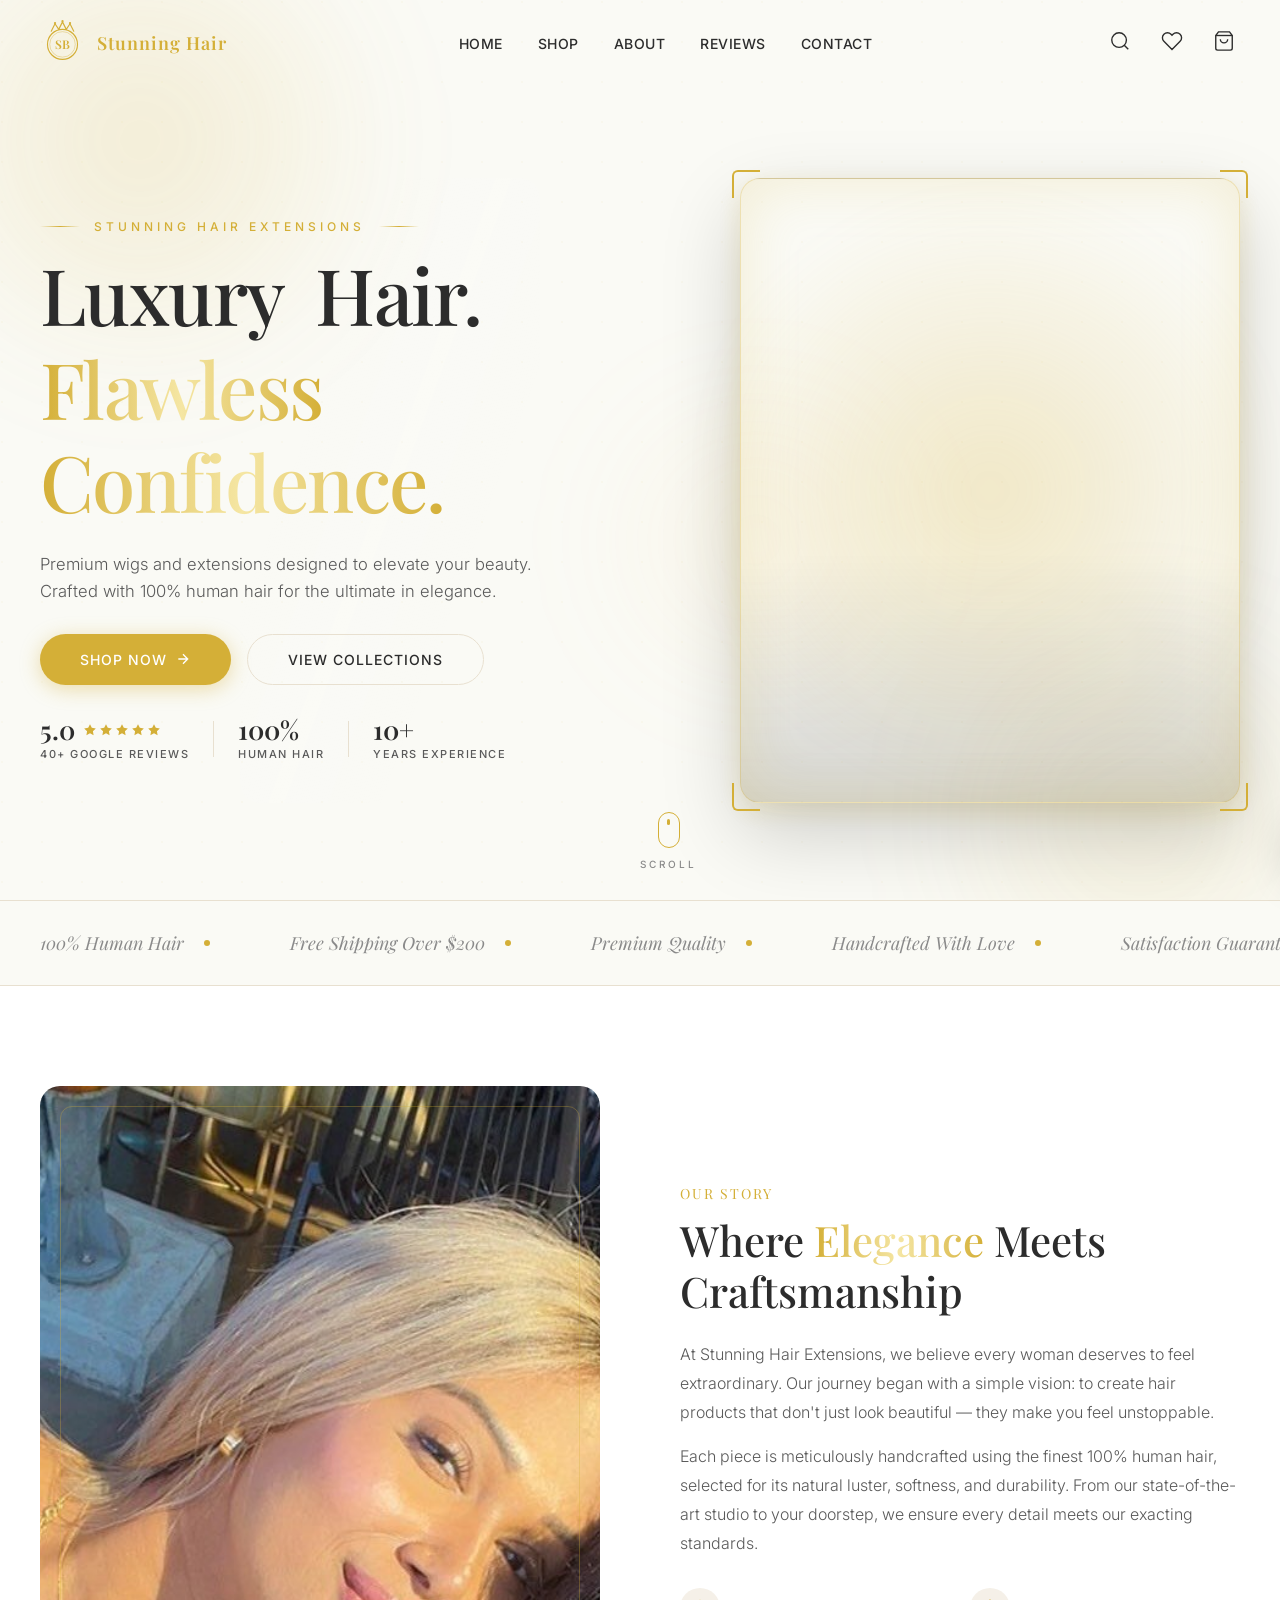
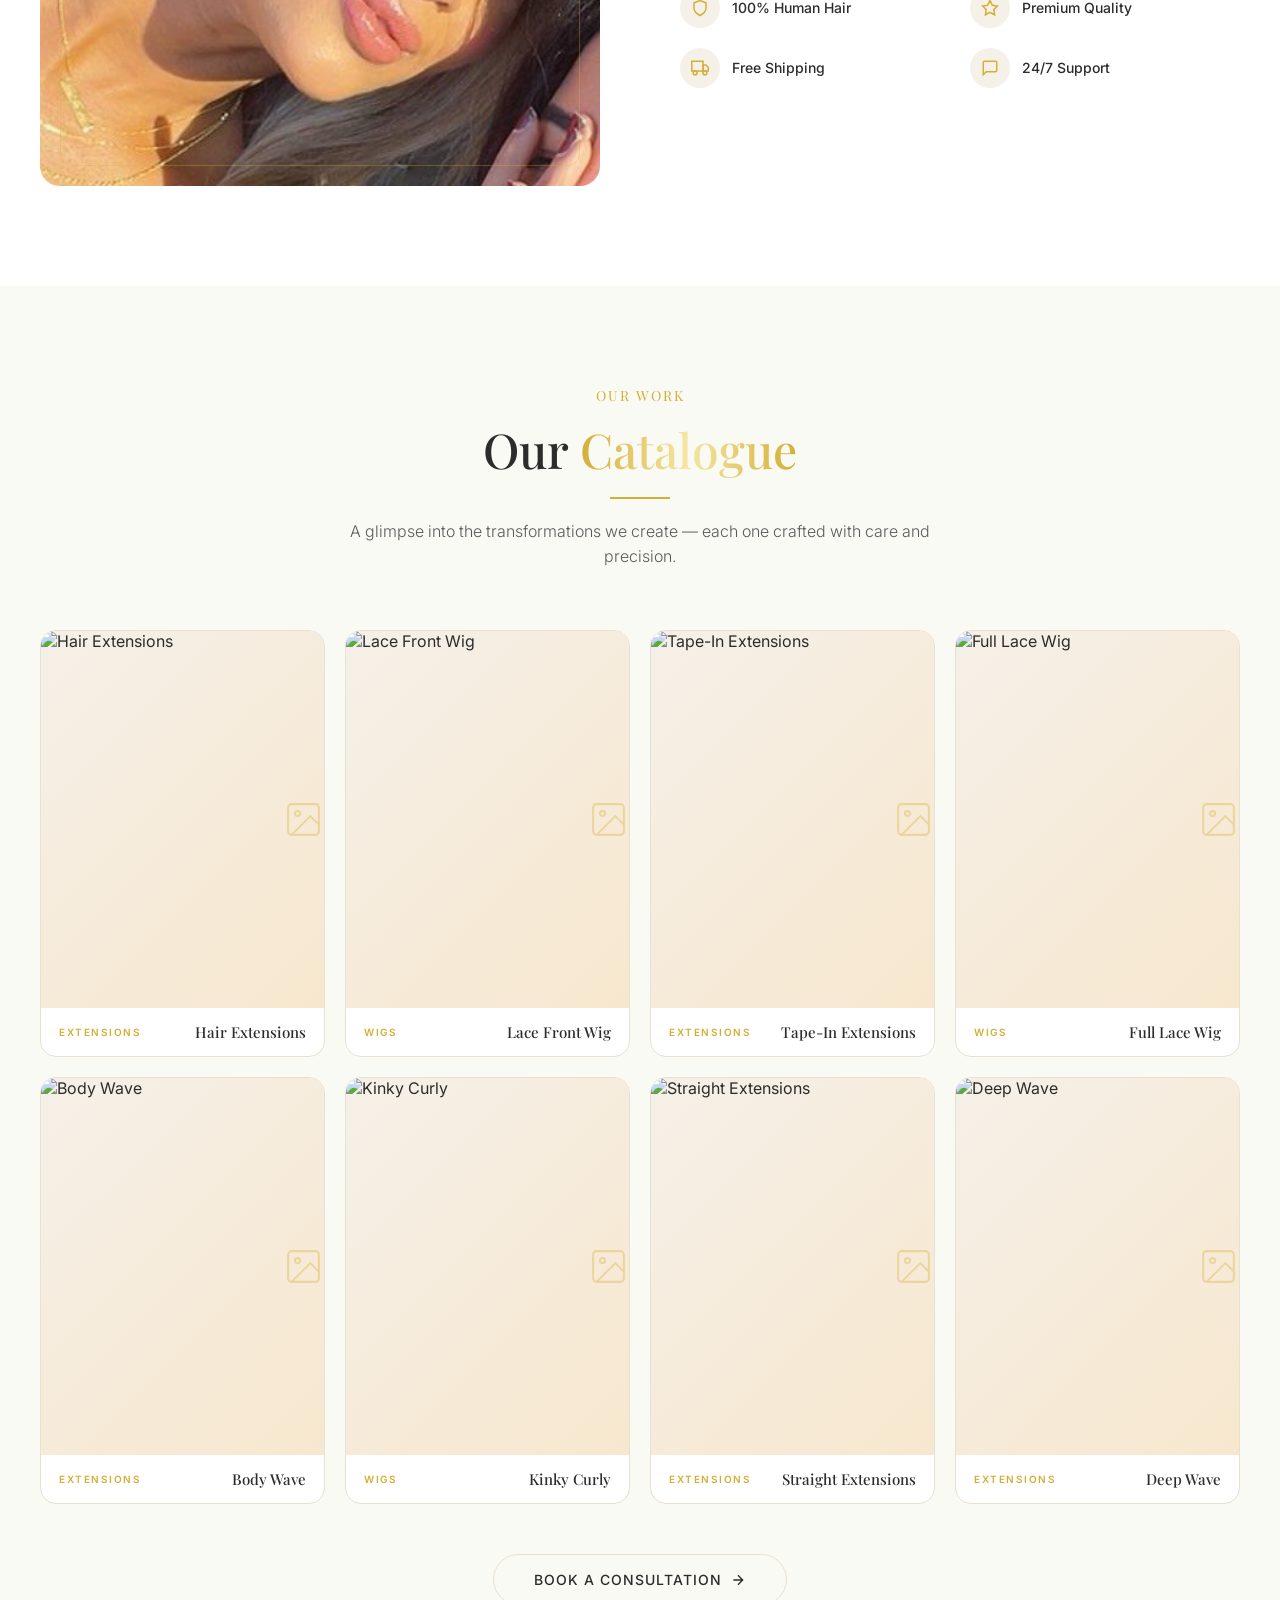
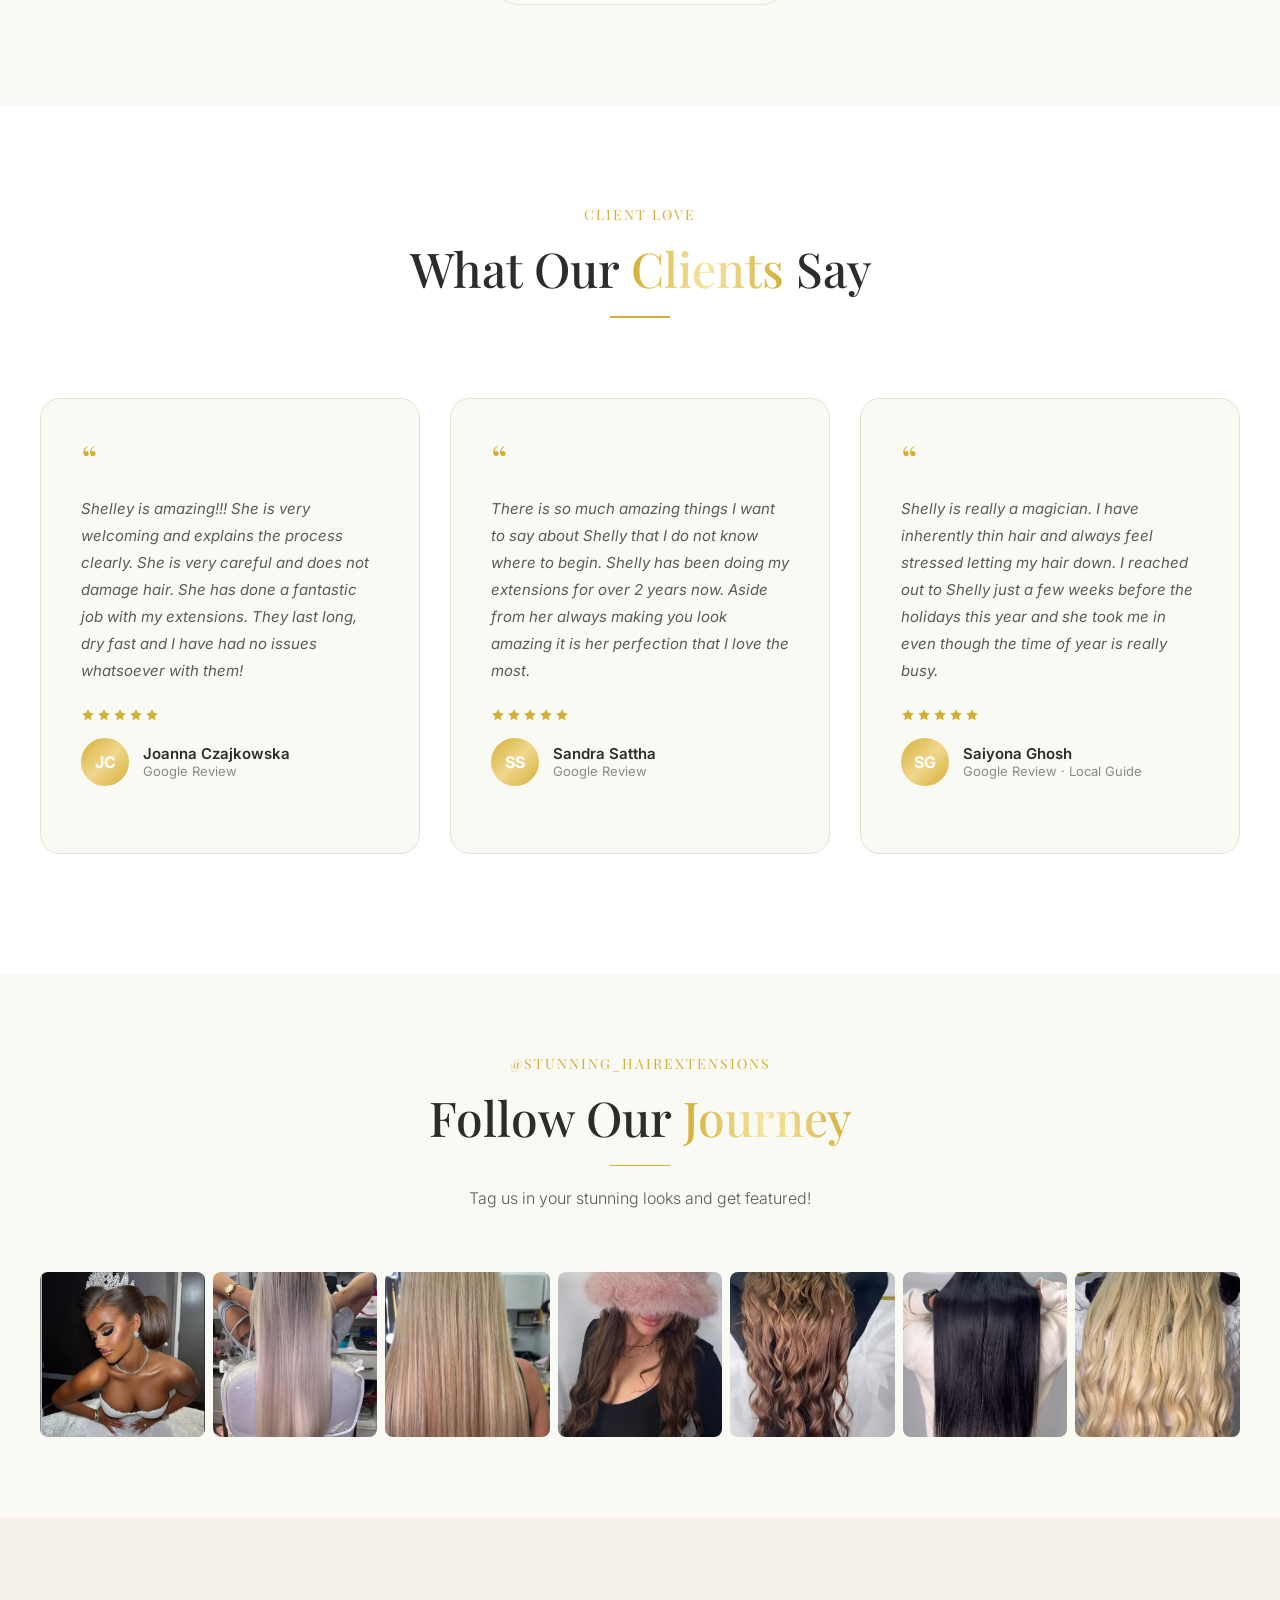
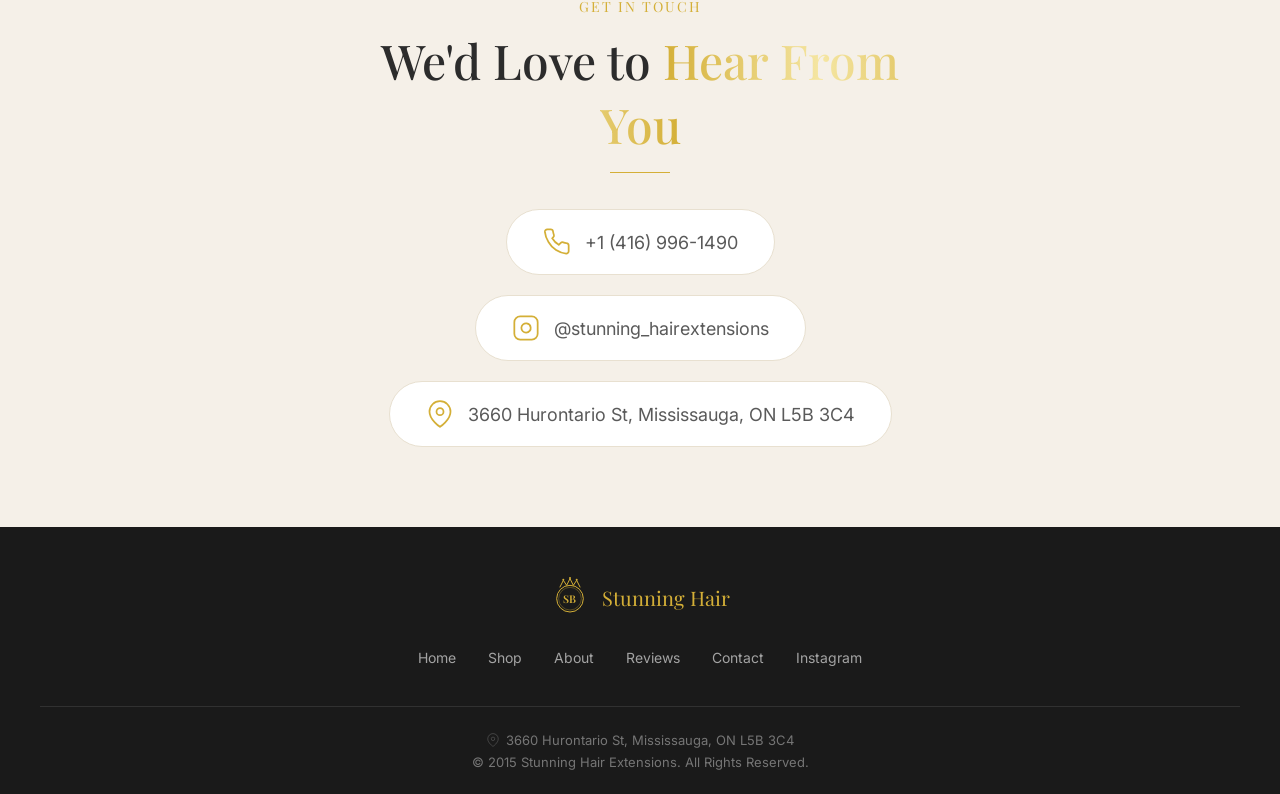
==== commit 99b76b49: "Add address + full local SEO optimisation - Address: 3660 Hurontario St, Mississauga, ON L5B 3C4 - C" ====
--- a/index.html
+++ b/index.html
@@ -3,8 +3,58 @@
 <head>
     <meta charset="UTF-8">
     <meta name="viewport" content="width=device-width, initial-scale=1.0">
-    <meta name="description" content="Stunning Hair Extensions - Premium wigs and extensions designed to elevate your beauty. Luxury hair, flawless confidence.">
-    <title>Stunning Hair Extensions | Luxury Wigs & Extensions</title>
+    <meta name="description" content="Stunning Hair Extensions in Mississauga — premium wigs, tape-in, and iTip extensions crafted from 100% human hair. 5-star rated. Serving Mississauga, Brampton, Toronto & the GTA. Book your consultation today.">
+    <meta name="keywords" content="hair extensions Mississauga, wigs Mississauga, tape-in extensions, iTip extensions, lace front wigs, human hair extensions GTA, Stunning Hair Extensions, hair salon Mississauga, Hurontario hair extensions">
+    <meta name="robots" content="index, follow">
+    <meta name="geo.region" content="CA-ON">
+    <meta name="geo.placename" content="Mississauga">
+    <meta name="geo.position" content="43.5896;-79.6384">
+    <meta name="ICBM" content="43.5896, -79.6384">
+
+    <!-- Open Graph -->
+    <meta property="og:type" content="business.business">
+    <meta property="og:title" content="Stunning Hair Extensions | Luxury Wigs & Extensions in Mississauga">
+    <meta property="og:description" content="5-star rated hair extension studio in Mississauga. Premium 100% human hair wigs, tape-in & iTip extensions. Serving the GTA.">
+    <meta property="og:locale" content="en_CA">
+    <meta property="og:site_name" content="Stunning Hair Extensions">
+    <meta property="business:contact_data:street_address" content="3660 Hurontario St">
+    <meta property="business:contact_data:locality" content="Mississauga">
+    <meta property="business:contact_data:region" content="ON">
+    <meta property="business:contact_data:postal_code" content="L5B 3C4">
+    <meta property="business:contact_data:country_name" content="Canada">
+    <meta property="business:contact_data:phone_number" content="+14169961490">
+
+    <title>Stunning Hair Extensions | Luxury Wigs & Extensions in Mississauga</title>
+
+    <!-- LocalBusiness Structured Data -->
+    <script type="application/ld+json">
+    {
+      "@context": "https://schema.org",
+      "@type": "HairSalon",
+      "name": "Stunning Hair Extensions",
+      "description": "Premium wigs and hair extensions in Mississauga crafted from 100% human hair. Specialising in tape-in, iTip, lace front, and full lace wigs.",
+      "address": {
+        "@type": "PostalAddress",
+        "streetAddress": "3660 Hurontario St",
+        "addressLocality": "Mississauga",
+        "addressRegion": "ON",
+        "postalCode": "L5B 3C4",
+        "addressCountry": "CA"
+      },
+      "telephone": "+1-416-996-1490",
+      "sameAs": ["https://www.instagram.com/stunning_hairextensions"],
+      "priceRange": "$$",
+      "areaServed": ["Mississauga", "Brampton", "Toronto", "Oakville", "GTA"],
+      "aggregateRating": {
+        "@type": "AggregateRating",
+        "ratingValue": "5.0",
+        "bestRating": "5",
+        "reviewCount": "40"
+      }
+    }
+    </script>
+    <link rel="icon" type="image/svg+xml" href="favicon.svg">
+    <link rel="apple-touch-icon" href="favicon.svg">
     <link rel="preconnect" href="https://fonts.googleapis.com">
     <link rel="preconnect" href="https://fonts.gstatic.com" crossorigin>
     <link href="https://fonts.googleapis.com/css2?family=Inter:wght@300;400;500;600&family=Playfair+Display:ital,wght@0,400;0,500;0,600;0,700;1,400;1,500&display=swap" rel="stylesheet">
@@ -261,6 +311,10 @@
                             <a href="https://www.instagram.com/stunning_hairextensions" target="_blank" rel="noopener" class="contact-item">
                                 <svg viewBox="0 0 24 24" fill="none" stroke="currentColor" stroke-width="1.5" width="28" height="28"><rect x="2" y="2" width="20" height="20" rx="5" ry="5"/><path d="M16 11.37A4 4 0 1 1 12.63 8 4 4 0 0 1 16 11.37z"/><line x1="17.5" y1="6.5" x2="17.51" y2="6.5"/></svg>
                                 <span>@stunning_hairextensions</span>
+                            </a>
+                            <a href="https://maps.google.com/?q=3660+Hurontario+St,+Mississauga,+ON+L5B+3C4" target="_blank" rel="noopener" class="contact-item">
+                                <svg viewBox="0 0 24 24" fill="none" stroke="currentColor" stroke-width="1.5" width="28" height="28"><path d="M21 10c0 7-9 13-9 13s-9-6-9-13a9 9 0 0 1 18 0z"/><circle cx="12" cy="10" r="3"/></svg>
+                                <span>3660 Hurontario St, Mississauga, ON L5B 3C4</span>
                             </a>
                         </div>
                     </div>
@@ -627,6 +681,10 @@
                 </nav>
             </div>
             <div class="footer-bottom">
+                <p class="footer-address">
+                    <svg viewBox="0 0 24 24" fill="none" stroke="currentColor" stroke-width="1.5" width="14" height="14"><path d="M21 10c0 7-9 13-9 13s-9-6-9-13a9 9 0 0 1 18 0z"/><circle cx="12" cy="10" r="3"/></svg>
+                    <span>3660 Hurontario St, Mississauga, ON L5B 3C4</span>
+                </p>
                 <p>&copy; 2015 Stunning Hair Extensions. All Rights Reserved.</p>
             </div>
         </div>
--- a/style.css
+++ b/style.css
@@ -433,6 +433,8 @@
 .footer-links a:hover { color: var(--gold); }
 .footer-bottom { padding: 24px 0; text-align: center; }
 .footer-bottom p { font-size: 13px; color: rgba(255,255,255,0.4); }
+.footer-address { display: inline-flex; align-items: center; gap: 6px; margin-bottom: 6px !important; }
+.footer-address svg { opacity: 0.5; flex-shrink: 0; }
 .payment-icons { display: flex; gap: 12px; align-items: center; }
 .payment-icon { padding: 6px 12px; background: rgba(255,255,255,0.1); border-radius: 6px; font-size: 11px; color: rgba(255,255,255,0.6); font-weight: 600; }
 
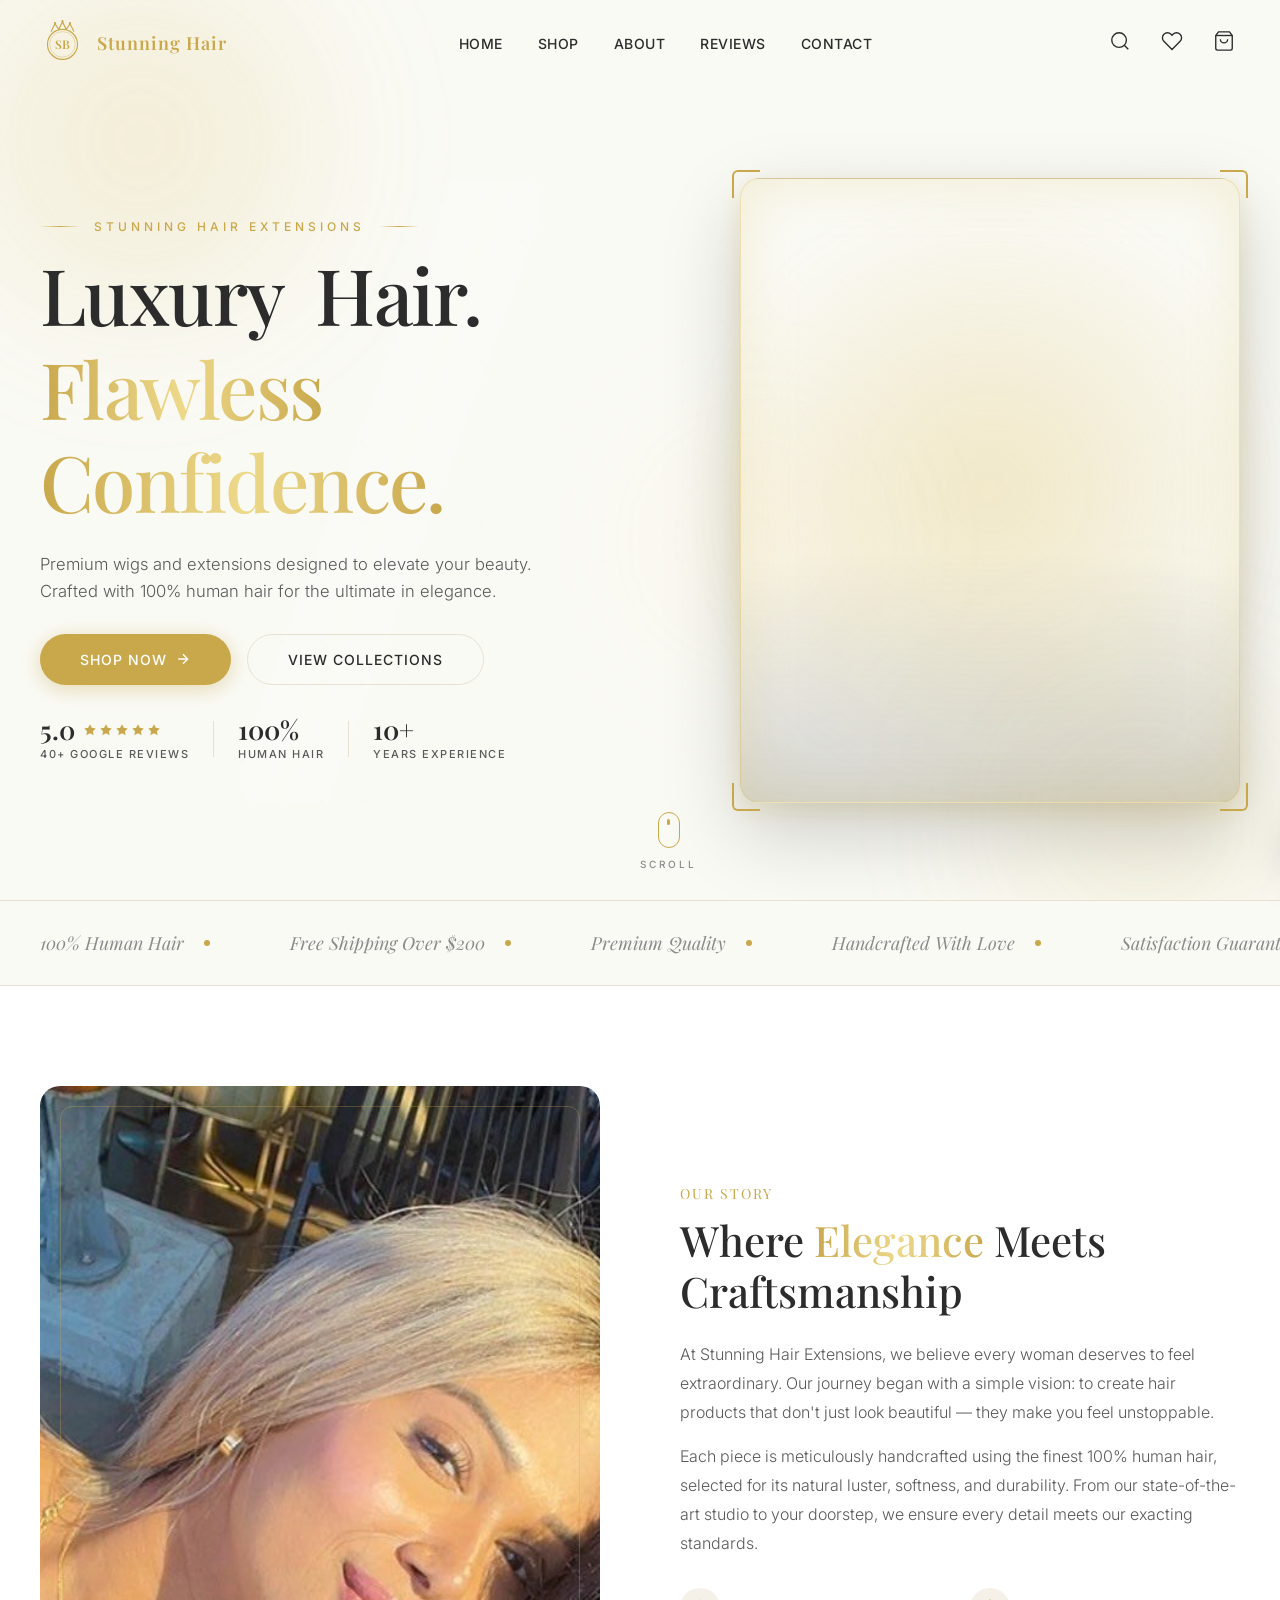
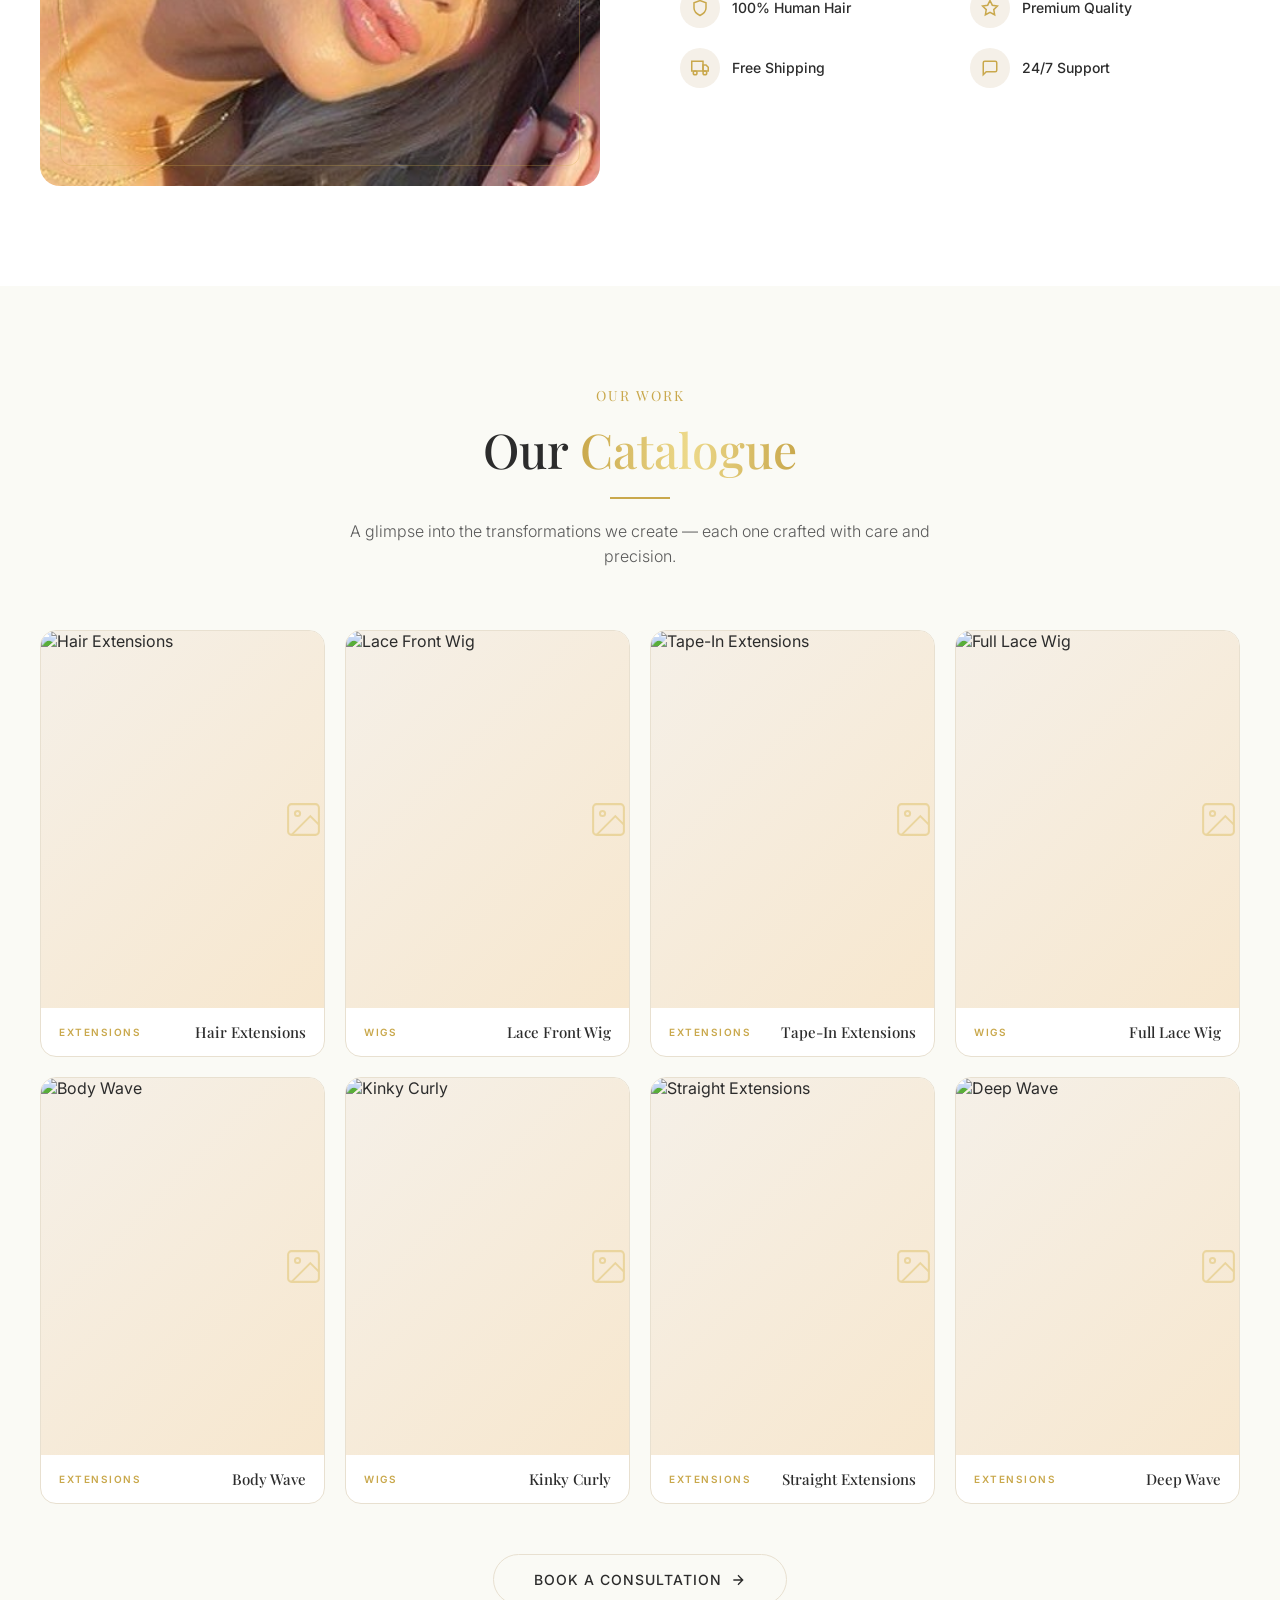
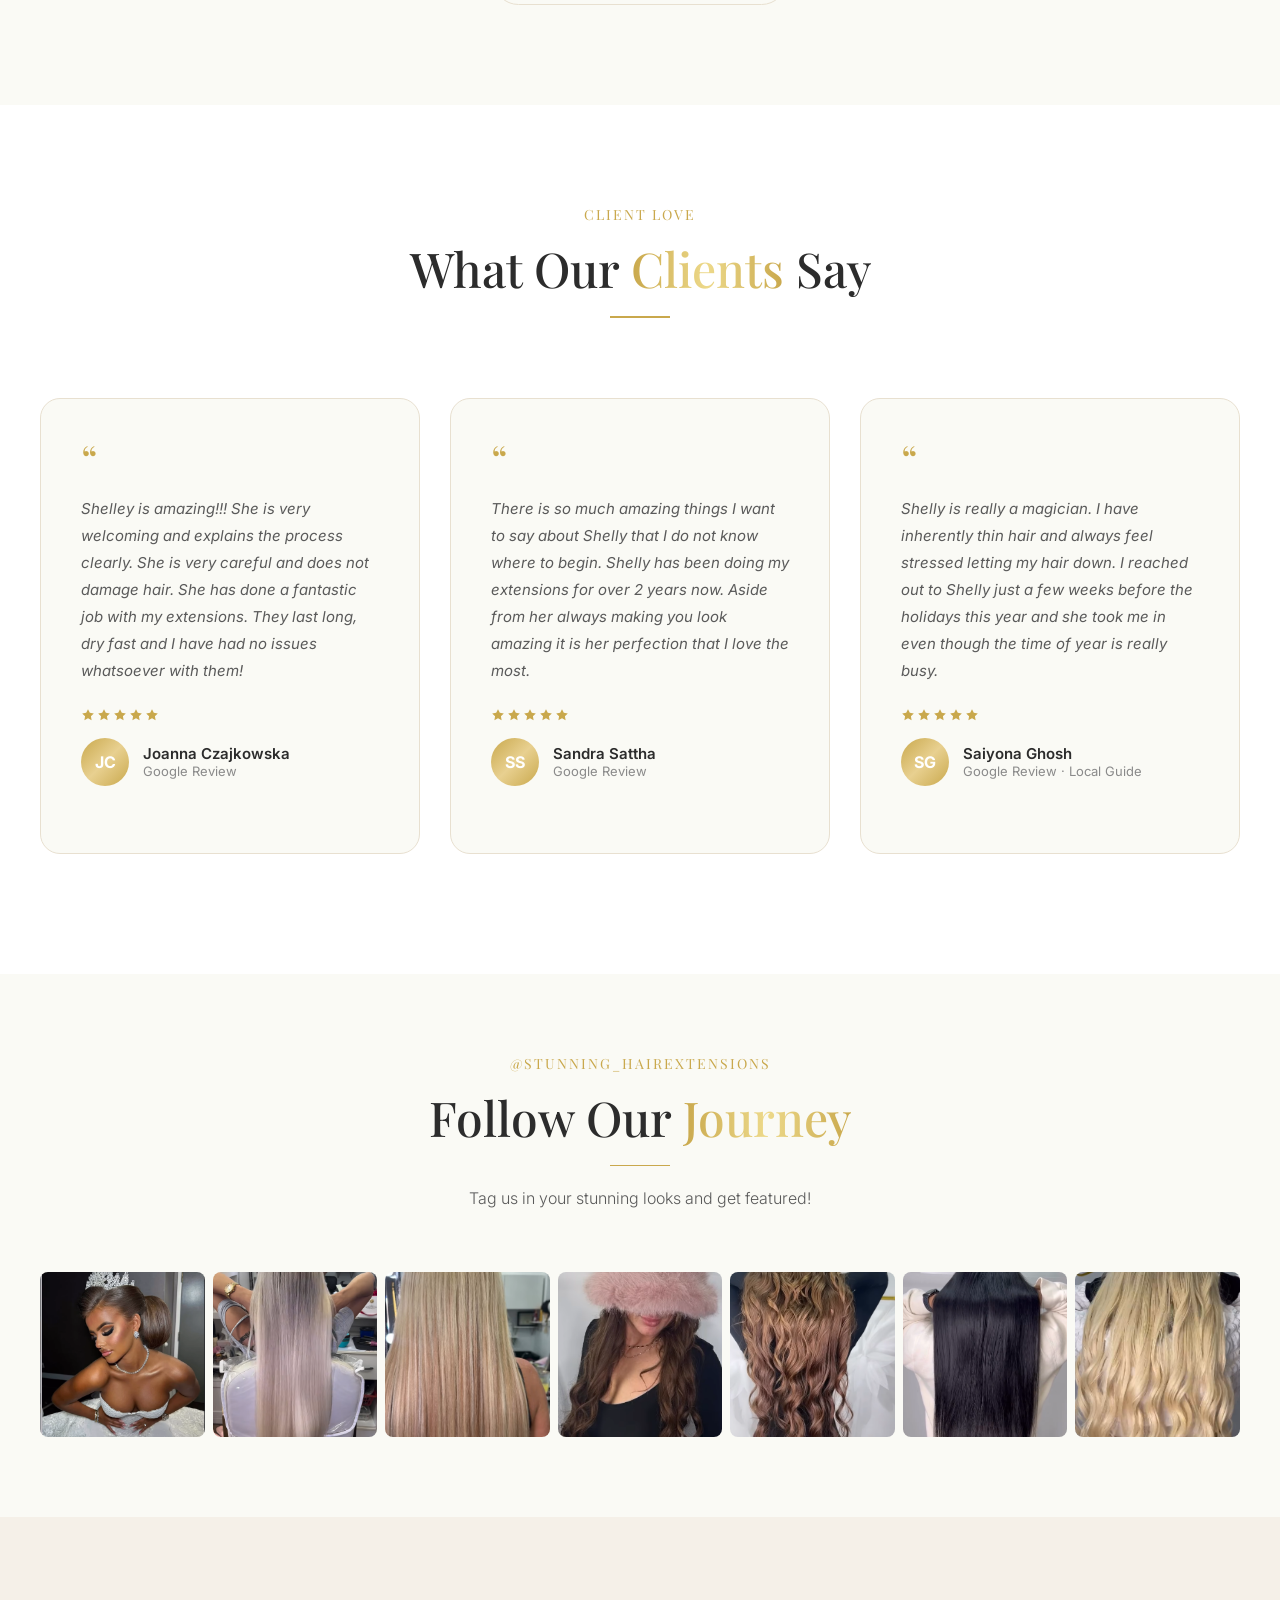
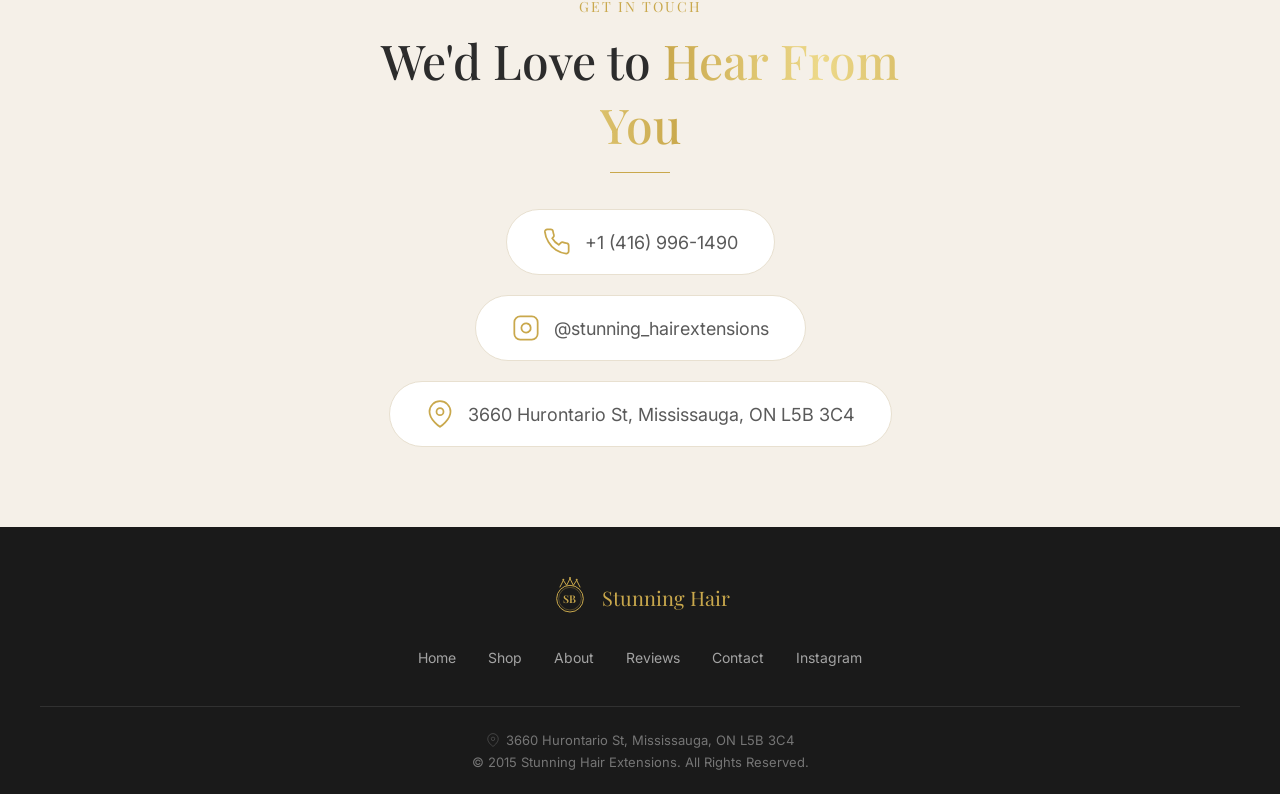
==== commit 2875a430: "Major changes including 404 page" ====
--- a/index.html
+++ b/index.html
@@ -1,4 +1,4 @@
-<!DOCTYPE html>
+﻿<!DOCTYPE html>
 <html lang="en">
 <head>
     <meta charset="UTF-8">
@@ -53,11 +53,95 @@
       }
     }
     </script>
-    <link rel="icon" type="image/svg+xml" href="favicon.svg">
+    <!-- Twitter Card -->
+    <meta name="twitter:card" content="summary_large_image">
+    <meta name="twitter:title" content="Stunning Hair Extensions | Luxury Wigs & Extensions in Mississauga">
+    <meta name="twitter:description" content="5-star rated hair extension studio in Mississauga. Premium 100% human hair wigs, tape-in & iTip extensions. Serving the GTA.">
+    <meta name="twitter:image" content="https://www.stunningextensions.ca/SHELLYHAIR.jpg">
+
+    <!-- Canonical -->
+    <link rel="canonical" href="https://www.stunningextensions.ca/">
+
+    <!-- PWA -->
+    <meta name="theme-color" content="#C9A84C">
+    <link rel="manifest" href="/manifest.json">
+    <link rel="icon" type="image/svg+xml" href="favicon.svg" sizes="any">
+    <link rel="icon" type="image/svg+xml" href="favicon.svg" sizes="32x32">
+    <link rel="icon" type="image/svg+xml" href="favicon.svg" sizes="16x16">
     <link rel="apple-touch-icon" href="favicon.svg">
+
+    <!-- Preconnect -->
     <link rel="preconnect" href="https://fonts.googleapis.com">
     <link rel="preconnect" href="https://fonts.gstatic.com" crossorigin>
     <link href="https://fonts.googleapis.com/css2?family=Inter:wght@300;400;500;600&family=Playfair+Display:ital,wght@0,400;0,500;0,600;0,700;1,400;1,500&display=swap" rel="stylesheet">
+
+    <!-- WebSite + Organization + BreadcrumbList schemas -->
+    <script type="application/ld+json">
+    {
+      "@context": "https://schema.org",
+      "@type": "WebSite",
+      "name": "Stunning Hair Extensions",
+      "url": "https://www.stunningextensions.ca/",
+      "potentialAction": {
+        "@type": "SearchAction",
+        "target": {
+          "@type": "EntryPoint",
+          "urlTemplate": "https://www.stunningextensions.ca/?q={search_term_string}"
+        },
+        "query-input": "required name=search_term_string"
+      }
+    }
+    </script>
+    <script type="application/ld+json">
+    {
+      "@context": "https://schema.org",
+      "@type": "Organization",
+      "name": "Stunning Hair Extensions",
+      "url": "https://www.stunningextensions.ca/",
+      "logo": "https://www.stunningextensions.ca/favicon.svg",
+      "contactPoint": {
+        "@type": "ContactPoint",
+        "telephone": "+1-416-996-1490",
+        "contactType": "customer service",
+        "areaServed": "CA",
+        "availableLanguage": "English"
+      },
+      "address": {
+        "@type": "PostalAddress",
+        "streetAddress": "3660 Hurontario St",
+        "addressLocality": "Mississauga",
+        "addressRegion": "ON",
+        "postalCode": "L5B 3C4",
+        "addressCountry": "CA"
+      },
+      "sameAs": [
+        "https://www.instagram.com/stunning_hairextensions"
+      ]
+    }
+    </script>
+    <script type="application/ld+json">
+    {
+      "@context": "https://schema.org",
+      "@type": "BreadcrumbList",
+      "itemListElement": [
+        {
+          "@type": "ListItem",
+          "position": 1,
+          "name": "Home",
+          "item": "https://www.stunningextensions.ca/"
+        }
+      ]
+    }
+    </script>
+
+    <!-- Service Worker registration -->
+    <script>
+      if ('serviceWorker' in navigator) {
+        window.addEventListener('load', function() {
+          navigator.serviceWorker.register('/service-worker.js');
+        });
+      }
+    </script>
     <link rel="stylesheet" href="style.css">
 </head>
 <body>
@@ -65,13 +149,13 @@
     <!-- PAGE LOADER -->
     <div class="page-loader" id="pageLoader">
         <svg class="loader-logo" viewBox="0 0 100 120" fill="none">
-            <circle cx="50" cy="65" r="40" stroke="#D4AF37" stroke-width="3"/>
-            <circle cx="50" cy="65" r="34" stroke="#D4AF37" stroke-width="1"/>
-            <text x="50" y="78" text-anchor="middle" font-family="Playfair Display, serif" font-size="32" fill="#D4AF37" font-weight="600">SB</text>
-            <path d="M20 30 L30 10 L40 25 L50 5 L60 25 L70 10 L80 30" stroke="#D4AF37" stroke-width="3" fill="none" stroke-linecap="round" stroke-linejoin="round"/>
-            <circle cx="30" cy="8" r="3" fill="#D4AF37"/>
-            <circle cx="50" cy="3" r="3" fill="#D4AF37"/>
-            <circle cx="70" cy="8" r="3" fill="#D4AF37"/>
+            <circle cx="50" cy="65" r="40" stroke="#C9A84C" stroke-width="3"/>
+            <circle cx="50" cy="65" r="34" stroke="#C9A84C" stroke-width="1"/>
+            <text x="50" y="78" text-anchor="middle" font-family="Playfair Display, serif" font-size="32" fill="#C9A84C" font-weight="600">SB</text>
+            <path d="M20 30 L30 10 L40 25 L50 5 L60 25 L70 10 L80 30" stroke="#C9A84C" stroke-width="3" fill="none" stroke-linecap="round" stroke-linejoin="round"/>
+            <circle cx="30" cy="8" r="3" fill="#C9A84C"/>
+            <circle cx="50" cy="3" r="3" fill="#C9A84C"/>
+            <circle cx="70" cy="8" r="3" fill="#C9A84C"/>
         </svg>
         <div class="loader-line"></div>
     </div>
@@ -81,13 +165,13 @@
         <div class="nav-container">
             <div class="nav-logo" onclick="showPage('home')">
                 <svg viewBox="0 0 100 120" fill="none">
-                    <circle cx="50" cy="65" r="40" stroke="#D4AF37" stroke-width="3"/>
-                    <circle cx="50" cy="65" r="34" stroke="#D4AF37" stroke-width="1"/>
-                    <text x="50" y="78" text-anchor="middle" font-family="Playfair Display, serif" font-size="32" fill="#D4AF37" font-weight="600">SB</text>
-                    <path d="M20 30 L30 10 L40 25 L50 5 L60 25 L70 10 L80 30" stroke="#D4AF37" stroke-width="3" fill="none" stroke-linecap="round" stroke-linejoin="round"/>
-                    <circle cx="30" cy="8" r="3" fill="#D4AF37"/>
-                    <circle cx="50" cy="3" r="3" fill="#D4AF37"/>
-                    <circle cx="70" cy="8" r="3" fill="#D4AF37"/>
+                    <circle cx="50" cy="65" r="40" stroke="#C9A84C" stroke-width="3"/>
+                    <circle cx="50" cy="65" r="34" stroke="#C9A84C" stroke-width="1"/>
+                    <text x="50" y="78" text-anchor="middle" font-family="Playfair Display, serif" font-size="32" fill="#C9A84C" font-weight="600">SB</text>
+                    <path d="M20 30 L30 10 L40 25 L50 5 L60 25 L70 10 L80 30" stroke="#C9A84C" stroke-width="3" fill="none" stroke-linecap="round" stroke-linejoin="round"/>
+                    <circle cx="30" cy="8" r="3" fill="#C9A84C"/>
+                    <circle cx="50" cy="3" r="3" fill="#C9A84C"/>
+                    <circle cx="70" cy="8" r="3" fill="#C9A84C"/>
                 </svg>
                 <span class="nav-logo-text">Stunning Hair</span>
             </div>
@@ -374,13 +458,13 @@
             <div class="coming-soon-wrapper">
                 <div class="coming-soon-content">
                     <svg class="coming-soon-logo" viewBox="0 0 100 120" fill="none">
-                        <circle cx="50" cy="65" r="40" stroke="#D4AF37" stroke-width="3"/>
-                        <circle cx="50" cy="65" r="34" stroke="#D4AF37" stroke-width="1"/>
-                        <text x="50" y="78" text-anchor="middle" font-family="Playfair Display, serif" font-size="32" fill="#D4AF37" font-weight="600">SB</text>
-                        <path d="M20 30 L30 10 L40 25 L50 5 L60 25 L70 10 L80 30" stroke="#D4AF37" stroke-width="3" fill="none" stroke-linecap="round" stroke-linejoin="round"/>
-                        <circle cx="30" cy="8" r="3" fill="#D4AF37"/>
-                        <circle cx="50" cy="3" r="3" fill="#D4AF37"/>
-                        <circle cx="70" cy="8" r="3" fill="#D4AF37"/>
+                        <circle cx="50" cy="65" r="40" stroke="#C9A84C" stroke-width="3"/>
+                        <circle cx="50" cy="65" r="34" stroke="#C9A84C" stroke-width="1"/>
+                        <text x="50" y="78" text-anchor="middle" font-family="Playfair Display, serif" font-size="32" fill="#C9A84C" font-weight="600">SB</text>
+                        <path d="M20 30 L30 10 L40 25 L50 5 L60 25 L70 10 L80 30" stroke="#C9A84C" stroke-width="3" fill="none" stroke-linecap="round" stroke-linejoin="round"/>
+                        <circle cx="30" cy="8" r="3" fill="#C9A84C"/>
+                        <circle cx="50" cy="3" r="3" fill="#C9A84C"/>
+                        <circle cx="70" cy="8" r="3" fill="#C9A84C"/>
                     </svg>
                     <span class="section-label">Our Collection</span>
                     <h1 class="coming-soon-title">Something <span class="gold-shimmer">Beautiful</span><br>Is Coming</h1>
@@ -413,20 +497,20 @@
                 <div class="product-detail-grid">
                     <div class="product-gallery">
                         <div class="gallery-main" id="galleryMain">
-                            <svg viewBox="0 0 24 24" fill="none" stroke="#D4AF37" stroke-width="1"><rect x="3" y="3" width="18" height="18" rx="2" ry="2"/><circle cx="8.5" cy="8.5" r="1.5"/><polyline points="21 15 16 10 5 21"/></svg>
+                            <svg viewBox="0 0 24 24" fill="none" stroke="#C9A84C" stroke-width="1"><rect x="3" y="3" width="18" height="18" rx="2" ry="2"/><circle cx="8.5" cy="8.5" r="1.5"/><polyline points="21 15 16 10 5 21"/></svg>
                         </div>
                         <div class="gallery-thumbs">
                             <div class="gallery-thumb active" onclick="selectThumb(this)">
-                                <svg viewBox="0 0 24 24" fill="none" stroke="#D4AF37" stroke-width="1"><rect x="3" y="3" width="18" height="18" rx="2" ry="2"/><circle cx="8.5" cy="8.5" r="1.5"/><polyline points="21 15 16 10 5 21"/></svg>
-                            </div>
+                                <svg viewBox="0 0 24 24" fill="none" stroke="#C9A84C" stroke-width="1"><rect x="3" y="3" width="18" height="18" rx="2" ry="2"/><circle cx="8.5" cy="8.5" r="1.5"/><polyline points="21 15 16 10 5 21"/></svg>
+                            </div >
                             <div class="gallery-thumb" onclick="selectThumb(this)">
-                                <svg viewBox="0 0 24 24" fill="none" stroke="#D4AF37" stroke-width="1"><rect x="3" y="3" width="18" height="18" rx="2" ry="2"/><circle cx="8.5" cy="8.5" r="1.5"/><polyline points="21 15 16 10 5 21"/></svg>
+                                <svg viewBox="0 0 24 24" fill="none" stroke="#C9A84C" stroke-width="1"><rect x="3" y="3" width="18" height="18" rx="2" ry="2"/><circle cx="8.5" cy="8.5" r="1.5"/><polyline points="21 15 16 10 5 21"/></svg>
                             </div>
                             <div class="gallery-thumb" onclick="selectThumb(this)">
-                                <svg viewBox="0 0 24 24" fill="none" stroke="#D4AF37" stroke-width="1"><rect x="3" y="3" width="18" height="18" rx="2" ry="2"/><circle cx="8.5" cy="8.5" r="1.5"/><polyline points="21 15 16 10 5 21"/></svg>
+                                <svg viewBox="0 0 24 24" fill="none" stroke="#C9A84C" stroke-width="1"><rect x="3" y="3" width="18" height="18" rx="2" ry="2"/><circle cx="8.5" cy="8.5" r="1.5"/><polyline points="21 15 16 10 5 21"/></svg>
                             </div>
                             <div class="gallery-thumb" onclick="selectThumb(this)">
-                                <svg viewBox="0 0 24 24" fill="none" stroke="#D4AF37" stroke-width="1"><rect x="3" y="3" width="18" height="18" rx="2" ry="2"/><circle cx="8.5" cy="8.5" r="1.5"/><polyline points="21 15 16 10 5 21"/></svg>
+                                <svg viewBox="0 0 24 24" fill="none" stroke="#C9A84C" stroke-width="1"><rect x="3" y="3" width="18" height="18" rx="2" ry="2"/><circle cx="8.5" cy="8.5" r="1.5"/><polyline points="21 15 16 10 5 21"/></svg>
                             </div>
                         </div>
                     </div>
@@ -614,7 +698,7 @@
                         <h3 style="margin-top: 40px;">Payment Method</h3>
                         <div class="payment-methods">
                             <div class="payment-method selected" onclick="selectPayment(this)">
-                                <svg viewBox="0 0 24 24" fill="none" stroke="#D4AF37" stroke-width="2"><rect x="1" y="4" width="22" height="16" rx="2" ry="2"/><line x1="1" y1="10" x2="23" y2="10"/></svg>
+                                <svg viewBox="0 0 24 24" fill="none" stroke="#C9A84C" stroke-width="2"><rect x="1" y="4" width="22" height="16" rx="2" ry="2"/><line x1="1" y1="10" x2="23" y2="10"/></svg>
                                 Credit Card
                             </div>
                             <div class="payment-method" onclick="selectPayment(this)">
@@ -663,11 +747,11 @@
             <div class="footer-simple">
                 <div class="footer-logo" onclick="showPage('home')" style="cursor:pointer;">
                     <svg viewBox="0 0 100 120" fill="none">
-                        <circle cx="50" cy="65" r="40" stroke="#D4AF37" stroke-width="3"/>
-                        <circle cx="50" cy="65" r="34" stroke="#D4AF37" stroke-width="1"/>
-                        <text x="50" y="78" text-anchor="middle" font-family="Playfair Display, serif" font-size="32" fill="#D4AF37" font-weight="600">SB</text>
-                        <path d="M20 30 L30 10 L40 25 L50 5 L60 25 L70 10 L80 30" stroke="#D4AF37" stroke-width="3" fill="none" stroke-linecap="round" stroke-linejoin="round"/>
-                        <circle cx="30" cy="8" r="3" fill="#D4AF37"/><circle cx="50" cy="3" r="3" fill="#D4AF37"/><circle cx="70" cy="8" r="3" fill="#D4AF37"/>
+                        <circle cx="50" cy="65" r="40" stroke="#C9A84C" stroke-width="3"/>
+                        <circle cx="50" cy="65" r="34" stroke="#C9A84C" stroke-width="1"/>
+                        <text x="50" y="78" text-anchor="middle" font-family="Playfair Display, serif" font-size="32" fill="#C9A84C" font-weight="600">SB</text>
+                        <path d="M20 30 L30 10 L40 25 L50 5 L60 25 L70 10 L80 30" stroke="#C9A84C" stroke-width="3" fill="none" stroke-linecap="round" stroke-linejoin="round"/>
+                        <circle cx="30" cy="8" r="3" fill="#C9A84C"/><circle cx="50" cy="3" r="3" fill="#C9A84C"/><circle cx="70" cy="8" r="3" fill="#C9A84C"/>
                     </svg>
                     <span>Stunning Hair</span>
                 </div>
@@ -714,7 +798,7 @@
     <div class="modal-overlay" id="quickViewModal" onclick="if(event.target===this) closeQuickView()">
         <div class="modal">
             <button class="modal-close" onclick="closeQuickView()"><svg viewBox="0 0 24 24"><line x1="18" y1="6" x2="6" y2="18"/><line x1="6" y1="6" x2="18" y2="18"/></svg></button>
-            <div class="modal-image"><svg viewBox="0 0 24 24" fill="none" stroke="#D4AF37" stroke-width="1"><rect x="3" y="3" width="18" height="18" rx="2" ry="2"/><circle cx="8.5" cy="8.5" r="1.5"/><polyline points="21 15 16 10 5 21"/></svg></div>
+            <div class="modal-image"><svg viewBox="0 0 24 24" fill="none" stroke="#C9A84C" stroke-width="1"><rect x="3" y="3" width="18" height="18" rx="2" ry="2"/><circle cx="8.5" cy="8.5" r="1.5"/><polyline points="21 15 16 10 5 21"/></svg></div>
             <div class="modal-content">
                 <span class="detail-category" id="qvCategory">WIGS</span>
                 <h2 class="detail-title" id="qvTitle">Product Name</h2>
--- a/style.css
+++ b/style.css
@@ -1,9 +1,9 @@
-:root {
-    --gold: #D4AF37;
-    --gold-light: #F0D78C;
-    --gold-dark: #B8941E;
-    --gold-gradient: linear-gradient(135deg, #D4AF37 0%, #F0D78C 50%, #D4AF37 100%);
-    --gold-shimmer: linear-gradient(90deg, #D4AF37 0%, #F5E6A3 25%, #D4AF37 50%, #F5E6A3 75%, #D4AF37 100%);
+﻿:root {
+    --gold: #C9A84C;
+    --gold-light: #E8D090;
+    --gold-dark: #A8892A;
+    --gold-gradient: linear-gradient(135deg, #C9A84C 0%, #E8D090 50%, #C9A84C 100%);
+    --gold-shimmer: linear-gradient(90deg, #C9A84C 0%, #EDD98A 25%, #C9A84C 50%, #EDD98A 75%, #C9A84C 100%);
     --white: #FFFFFF;
     --off-white: #FAFAF5;
     --cream: #F5F0E8;
@@ -14,7 +14,7 @@
     --text-medium: #5A5A5A;
     --text-light: #8A8A8A;
     --border-light: #E8E0D0;
-    --shadow-gold: 0 4px 20px rgba(212, 175, 55, 0.3);
+    --shadow-gold: 0 4px 20px rgba(201, 168, 76, 0.22);
     --shadow-soft: 0 2px 15px rgba(0,0,0,0.08);
     --transition-smooth: all 0.4s cubic-bezier(0.25, 0.46, 0.45, 0.94);
     --transition-bounce: all 0.5s cubic-bezier(0.34, 1.56, 0.64, 1);
@@ -161,8 +161,8 @@
 @keyframes videoShine { 0%, 100% { left: -100%; } 50% { left: 130%; } }
 
 .btn { display: inline-flex; align-items: center; gap: 8px; padding: 16px 40px; font-family: 'Inter', sans-serif; font-size: 14px; font-weight: 500; letter-spacing: 1px; text-transform: uppercase; text-decoration: none; border: none; border-radius: 50px; cursor: pointer; transition: var(--transition-smooth); position: relative; overflow: hidden; }
-.btn-primary { background: var(--gold); color: white; box-shadow: 0 4px 20px rgba(212, 175, 55, 0.4); }
-.btn-primary:hover { transform: translateY(-2px); box-shadow: 0 8px 30px rgba(212, 175, 55, 0.55); }
+.btn-primary { background: var(--gold); color: white; box-shadow: 0 4px 20px rgba(201, 168, 76, 0.4); }
+.btn-primary:hover { transform: translateY(-2px); box-shadow: 0 8px 30px rgba(201, 168, 76, 0.55); }
 .btn-primary::before { content: ''; position: absolute; top: 0; left: -100%; width: 100%; height: 100%; background: linear-gradient(90deg, transparent, rgba(255,255,255,0.3), transparent); transition: left 0.5s ease; }
 .btn-primary:hover::before { left: 100%; }
 .btn-outline { background: transparent; color: var(--text-dark); border: 1.5px solid var(--border-light); }
@@ -265,7 +265,7 @@
 .products { background: var(--off-white); }
 .products-grid { display: grid; grid-template-columns: repeat(4, 1fr); gap: 30px; }
 .product-card { background: var(--white); border-radius: 16px; overflow: hidden; transition: var(--transition-smooth); position: relative; cursor: pointer; border: 1px solid transparent; }
-.product-card:hover { transform: translateY(-8px); box-shadow: 0 20px 50px rgba(0,0,0,0.1); border-color: rgba(212, 175, 55, 0.3); }
+.product-card:hover { transform: translateY(-8px); box-shadow: 0 20px 50px rgba(0,0,0,0.1); border-color: rgba(201, 168, 76, 0.3); }
 .product-card:hover .product-image-placeholder { transform: scale(1.08); }
 .product-image { position: relative; aspect-ratio: 3/4; overflow: hidden; background: linear-gradient(135deg, var(--cream), var(--champagne)); }
 .product-image-placeholder { width: 100%; height: 100%; display: flex; align-items: center; justify-content: center; flex-direction: column; gap: 10px; transition: transform 0.6s ease; }
@@ -348,7 +348,7 @@
 .option-values { display: flex; gap: 10px; flex-wrap: wrap; }
 .option-value { padding: 10px 20px; border: 1.5px solid var(--border-light); border-radius: 10px; font-size: 14px; cursor: pointer; transition: var(--transition-smooth); background: var(--white); }
 .option-value:hover { border-color: var(--gold); }
-.option-value.selected { border-color: var(--gold); background: rgba(212, 175, 55, 0.1); color: var(--gold); font-weight: 600; }
+.option-value.selected { border-color: var(--gold); background: rgba(201, 168, 76, 0.1); color: var(--gold); font-weight: 600; }
 .quantity-selector { display: flex; align-items: center; gap: 0; border: 1.5px solid var(--border-light); border-radius: 12px; overflow: hidden; width: fit-content; }
 .qty-btn { width: 44px; height: 44px; border: none; background: var(--white); font-size: 18px; cursor: pointer; display: flex; align-items: center; justify-content: center; transition: var(--transition-smooth); color: var(--text-dark); }
 .qty-btn:hover { background: var(--cream); }
@@ -387,7 +387,7 @@
 .testimonials-carousel { display: flex; gap: 30px; overflow-x: auto; padding: 20px 0; scroll-snap-type: x mandatory; -webkit-overflow-scrolling: touch; scrollbar-width: none; }
 .testimonials-carousel::-webkit-scrollbar { display: none; }
 .testimonial-card { min-width: 380px; padding: 40px; background: var(--off-white); border-radius: 20px; border: 1px solid var(--border-light); scroll-snap-align: start; transition: var(--transition-smooth); }
-.testimonial-card:hover { border-color: rgba(212, 175, 55, 0.3); box-shadow: var(--shadow-gold); }
+.testimonial-card:hover { border-color: rgba(201, 168, 76, 0.3); box-shadow: var(--shadow-gold); }
 .testimonial-quote { font-size: 40px; color: var(--gold); font-family: 'Playfair Display', serif; line-height: 1; margin-bottom: 16px; }
 .testimonial-text { font-size: 15px; line-height: 1.8; color: var(--text-medium); font-style: italic; margin-bottom: 24px; }
 .testimonial-author { display: flex; align-items: center; gap: 14px; }
@@ -401,7 +401,7 @@
 .instagram-item { aspect-ratio: 1; background: linear-gradient(135deg, var(--cream), var(--champagne)); border-radius: 8px; overflow: hidden; position: relative; cursor: pointer; display: flex; align-items: center; justify-content: center; }
 .instagram-item img { width: 100%; height: 100%; object-fit: cover; display: block; }
 .instagram-item svg { width: 40px; height: 40px; opacity: 0.15; }
-.instagram-overlay { position: absolute; top: 0; left: 0; width: 100%; height: 100%; background: rgba(212, 175, 55, 0.85); display: flex; align-items: center; justify-content: center; opacity: 0; transition: var(--transition-smooth); }
+.instagram-overlay { position: absolute; top: 0; left: 0; width: 100%; height: 100%; background: rgba(201, 168, 76, 0.85); display: flex; align-items: center; justify-content: center; opacity: 0; transition: var(--transition-smooth); }
 .instagram-item:hover .instagram-overlay { opacity: 1; }
 .instagram-overlay svg { width: 30px; height: 30px; fill: white; opacity: 1; }
 
@@ -501,7 +501,7 @@
 .payment-methods { display: flex; gap: 12px; margin-bottom: 24px; flex-wrap: wrap; }
 .payment-method { padding: 14px 24px; border: 1.5px solid var(--border-light); border-radius: 12px; cursor: pointer; transition: var(--transition-smooth); display: flex; align-items: center; gap: 8px; font-size: 14px; font-weight: 500; background: var(--white); }
 .payment-method:hover { border-color: var(--gold); }
-.payment-method.selected { border-color: var(--gold); background: rgba(212, 175, 55, 0.08); }
+.payment-method.selected { border-color: var(--gold); background: rgba(201, 168, 76, 0.08); }
 .payment-method svg { width: 24px; height: 24px; }
 .order-summary { background: var(--white); border-radius: 20px; padding: 40px; border: 1px solid var(--border-light); position: sticky; top: 100px; height: fit-content; }
 .order-summary h3 { font-size: 22px; margin-bottom: 24px; padding-bottom: 16px; border-bottom: 1px solid var(--border-light); }
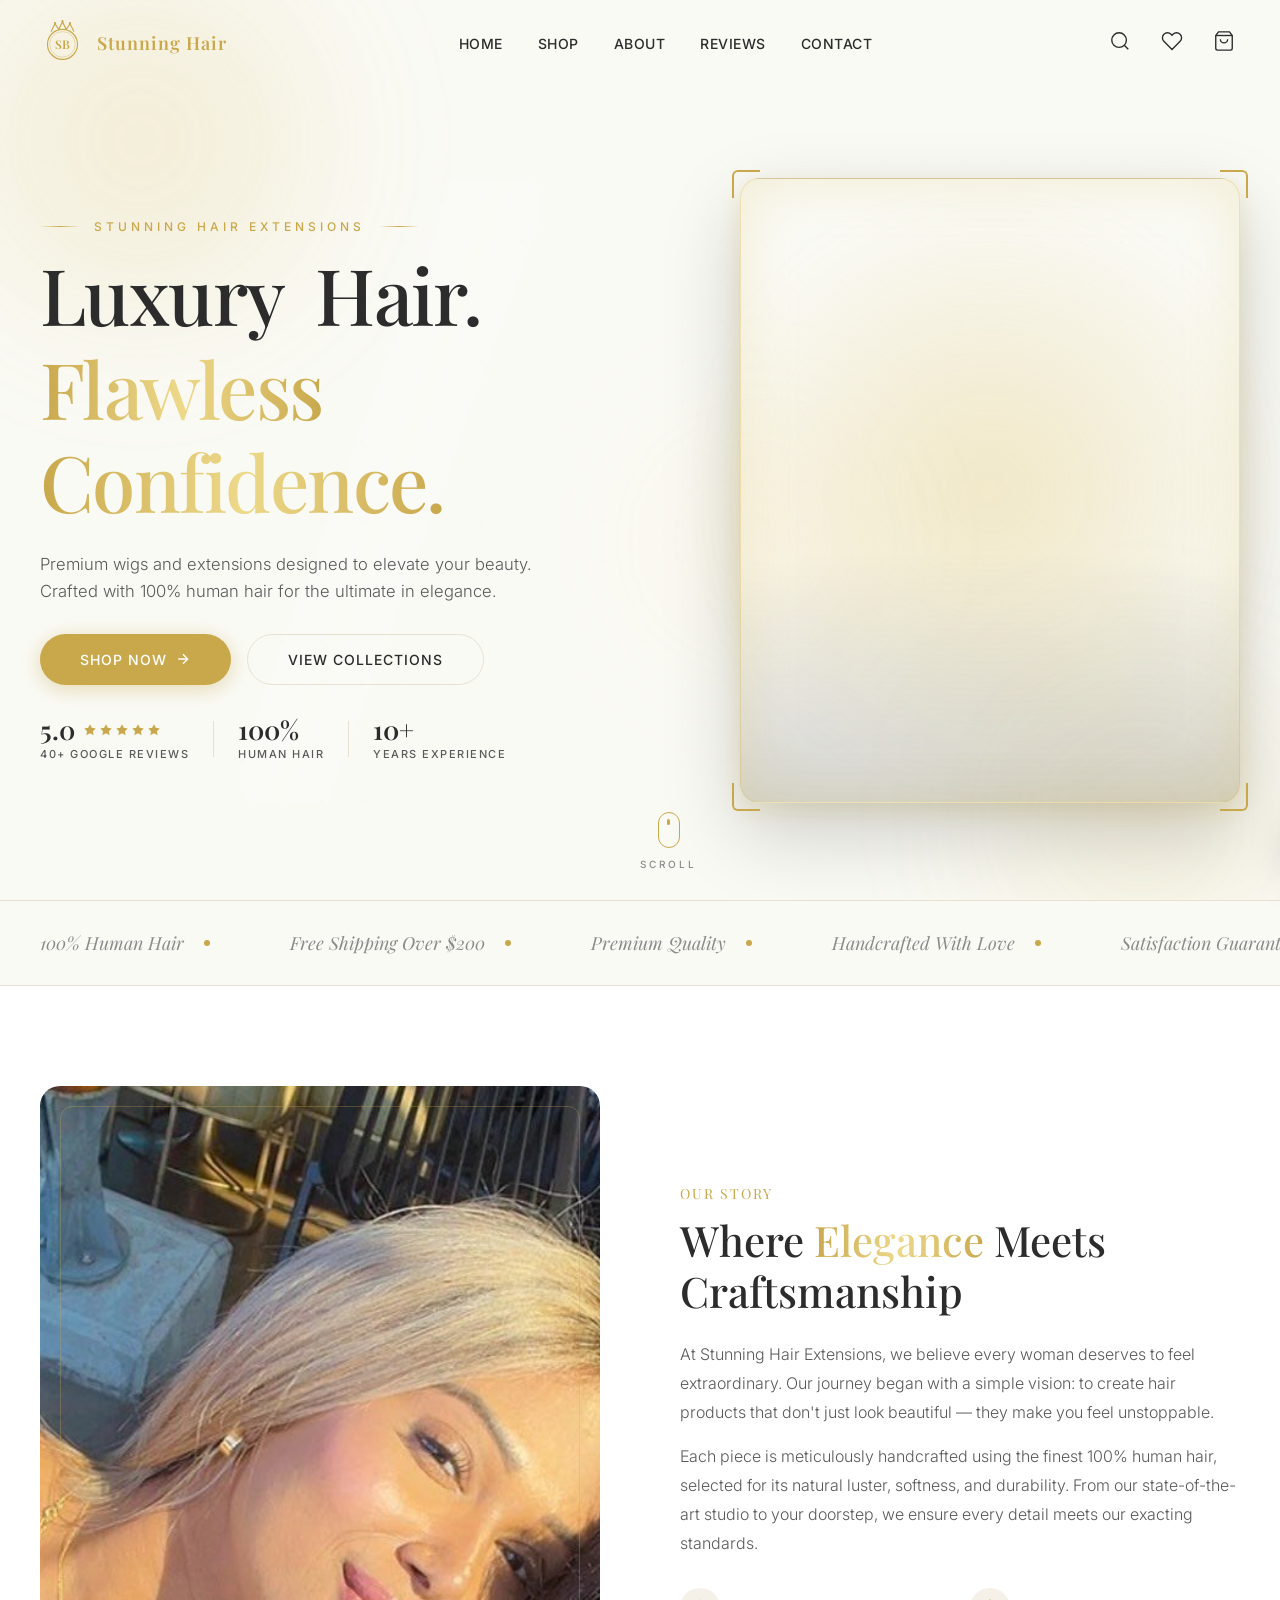
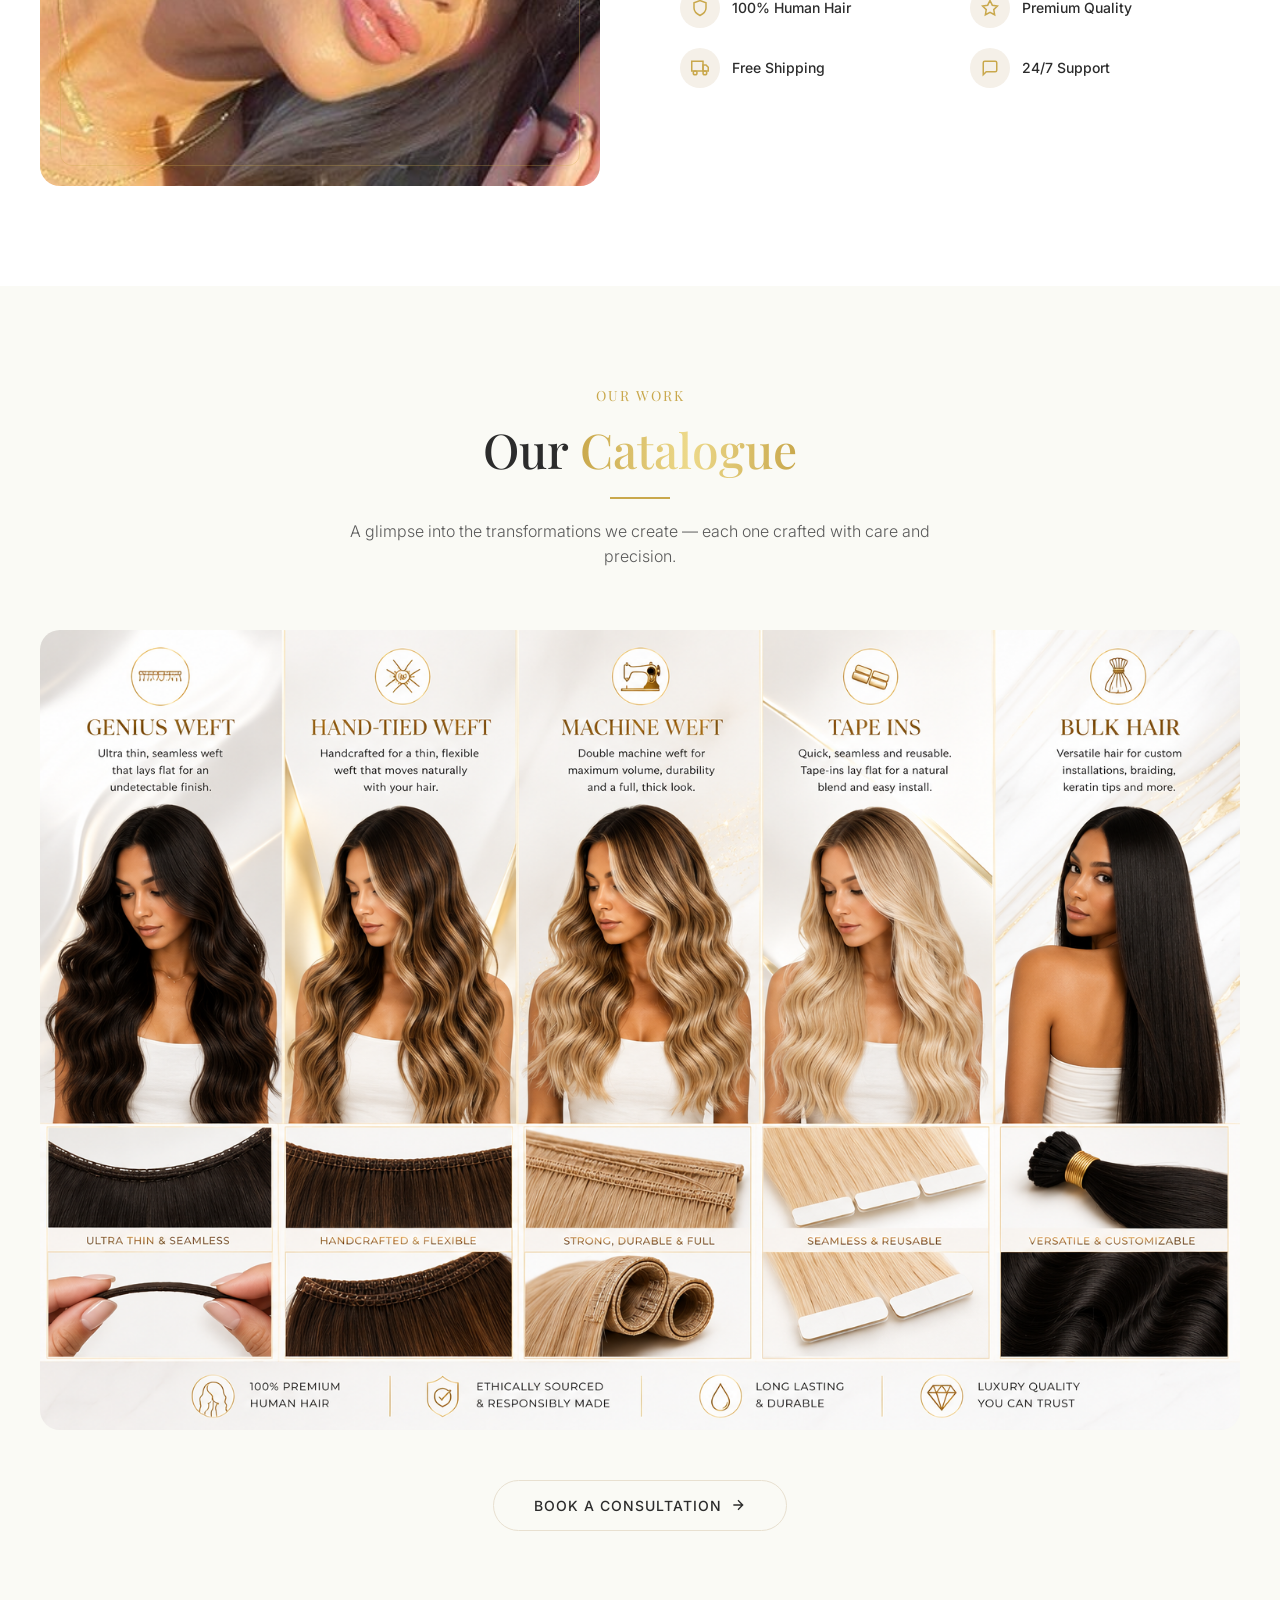
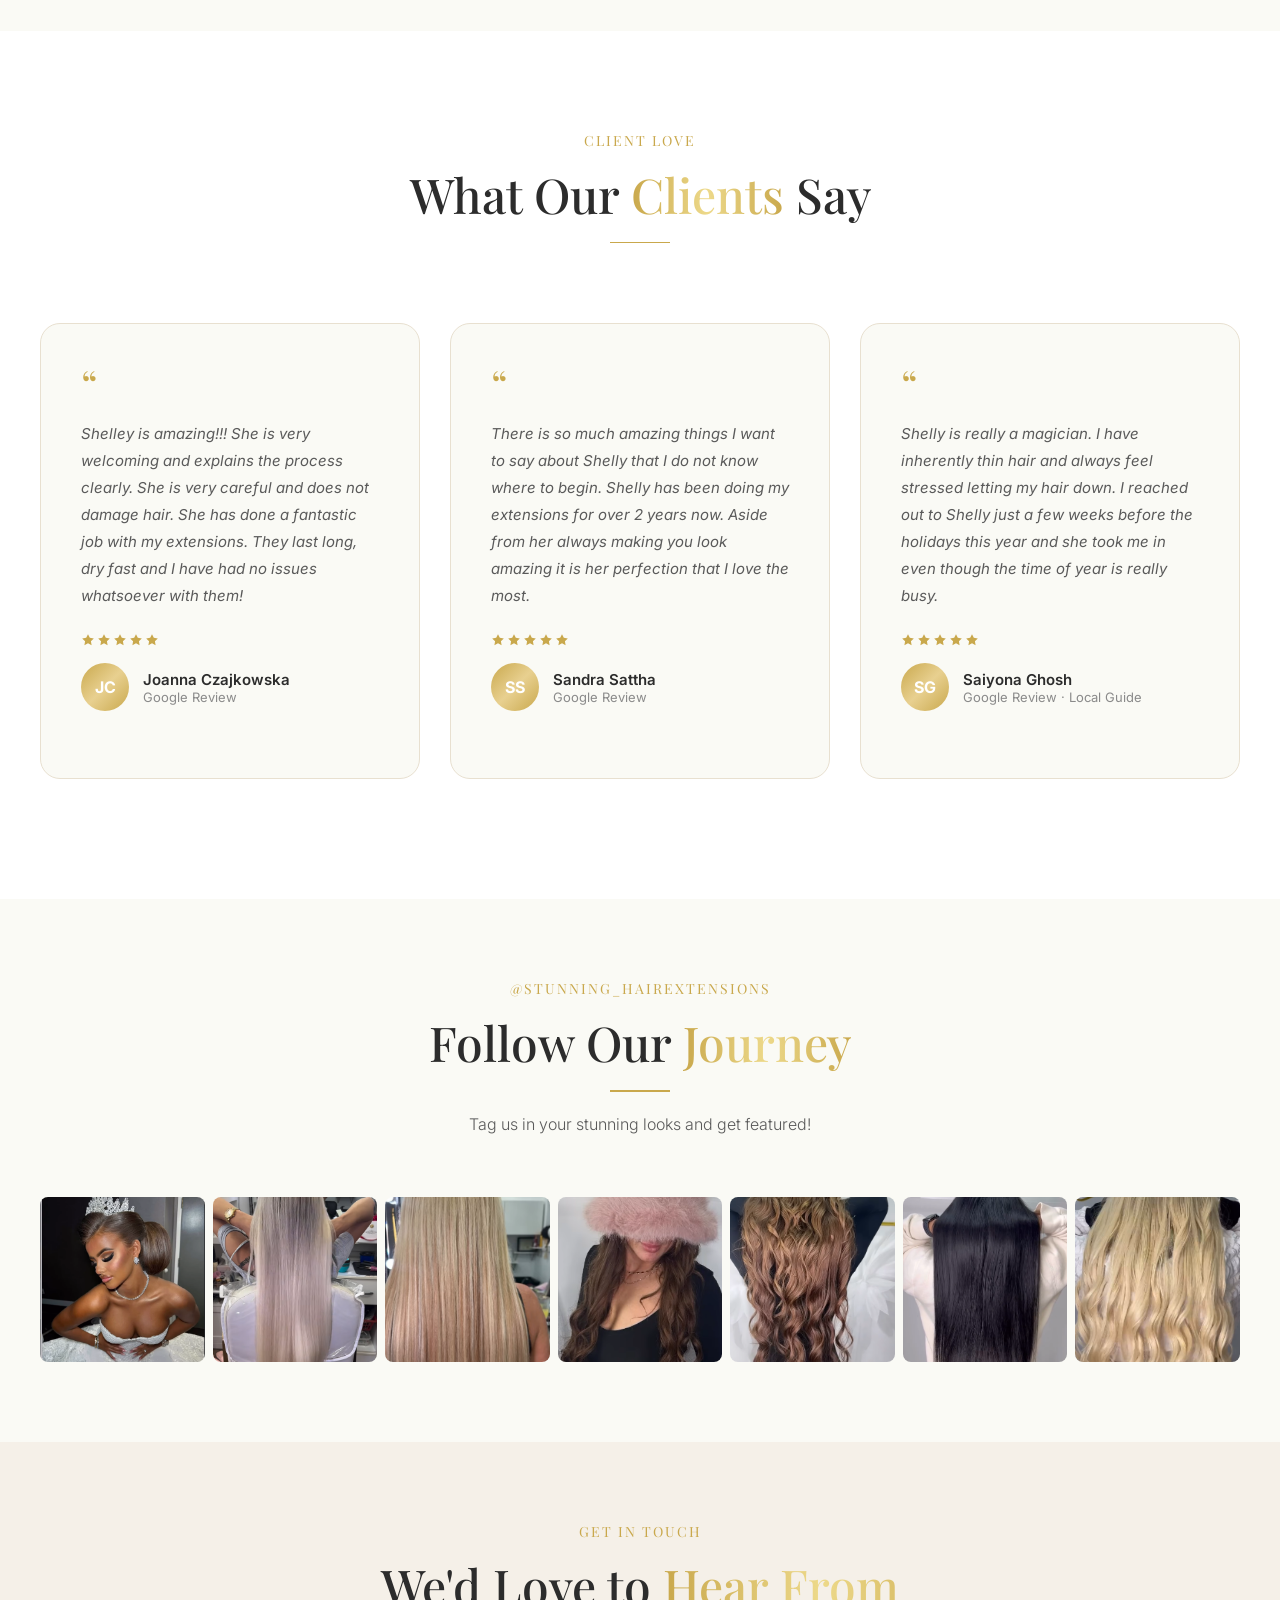
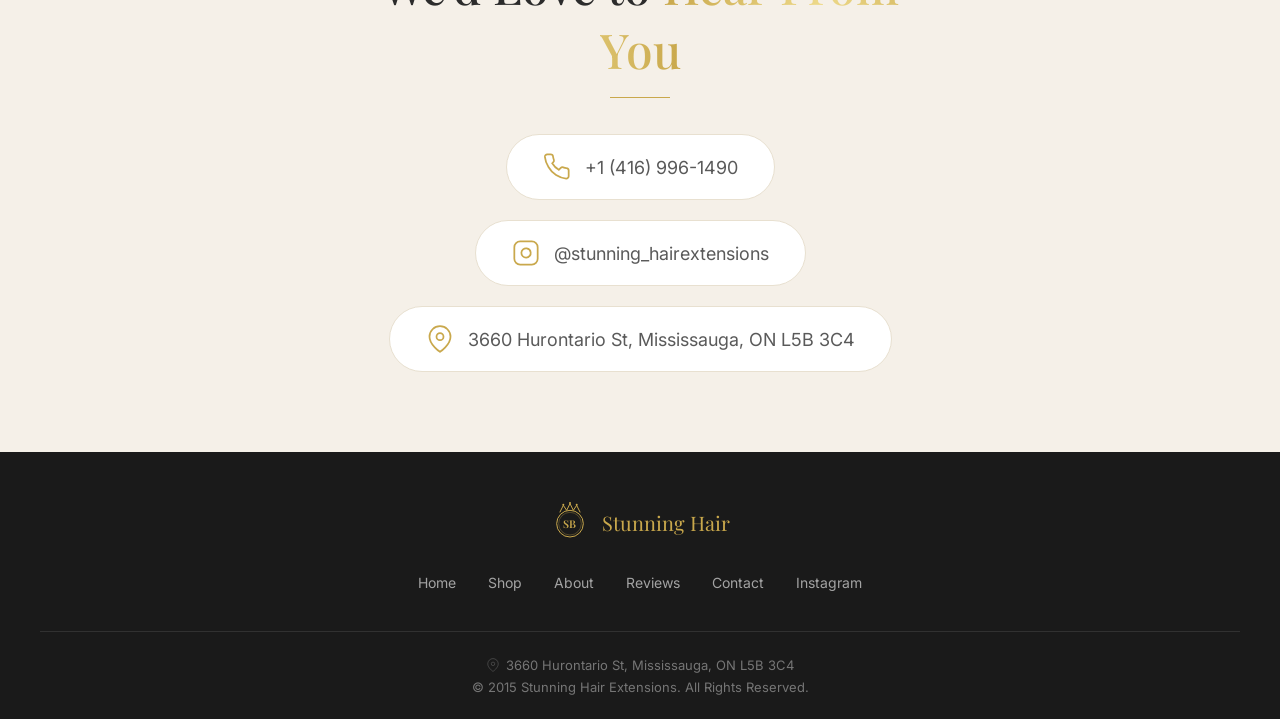
==== commit 0e262899: "Chnages to landing page!" ====
--- a/index.html
+++ b/index.html
@@ -178,9 +178,9 @@
             <ul class="nav-links">
                 <li><a onclick="showPage('home')">Home</a></li>
                 <li><a onclick="showPage('shop')">Shop</a></li>
-                <li><a href="#about">About</a></li>
+                <li><a href="/about.html">About</a></li>
                 <li><a onclick="showPage('reviews')">Reviews</a></li>
-                <li><a href="#contact">Contact</a></li>
+                <li><a href="/contact.html">Contact</a></li>
             </ul>
             <div class="nav-actions">
                 <button class="nav-action-btn" onclick="toggleSearch()" aria-label="Search">
@@ -206,9 +206,9 @@
     <div class="mobile-menu" id="mobileMenu">
         <a onclick="showPage('home'); toggleMobileMenu();">Home</a>
         <a onclick="showPage('shop'); toggleMobileMenu();">Shop</a>
-        <a onclick="toggleMobileMenu(); document.getElementById('about').scrollIntoView({behavior:'smooth'});">About</a>
+        <a href="/about.html">About</a>
         <a onclick="showPage('reviews'); toggleMobileMenu();">Reviews</a>
-        <a onclick="toggleMobileMenu(); document.getElementById('contact').scrollIntoView({behavior:'smooth'});">Contact</a>
+        <a href="/contact.html">Contact</a>
     </div>
 
     <!-- MAIN CONTENT -->
@@ -758,9 +758,9 @@
                 <nav class="footer-nav-links">
                     <a onclick="showPage('home')">Home</a>
                     <a onclick="showPage('shop')">Shop</a>
-                    <a onclick="document.getElementById('about').scrollIntoView({behavior:'smooth'})">About</a>
+                    <a href="/about.html">About</a>
                     <a onclick="showPage('reviews')">Reviews</a>
-                    <a onclick="document.getElementById('contact').scrollIntoView({behavior:'smooth'})">Contact</a>
+                    <a href="/contact.html">Contact</a>
                     <a href="https://www.instagram.com/stunning_hairextensions" target="_blank" rel="noopener">Instagram</a>
                 </nav>
             </div>
--- a/style.css
+++ b/style.css
@@ -245,13 +245,18 @@
 /* ===== CATALOGUE ===== */
 .catalogue-section { background: var(--off-white); }
 .catalogue-grid { display: grid; grid-template-columns: repeat(4, 1fr); gap: 20px; }
-.catalogue-card { border-radius: 16px; overflow: hidden; background: var(--white); border: 1px solid var(--border-light); transition: var(--transition-smooth); cursor: default; }
-.catalogue-card:hover { transform: translateY(-6px); box-shadow: 0 20px 50px rgba(0,0,0,0.1); border-color: rgba(212,175,55,0.35); }
+.catalogue-grid.catalogue-single { grid-template-columns: 1fr; }
+.catalogue-grid.catalogue-single .catalogue-card { border-radius: 20px; background: transparent; border: none; box-shadow: none; }
+.catalogue-grid.catalogue-single .catalogue-img-wrap { aspect-ratio: unset; height: auto; }
+.catalogue-grid.catalogue-single .catalogue-img { height: auto; object-fit: unset; display: block; width: 100%; }
+.catalogue-grid.catalogue-single .catalogue-overlay { display: none; }
+.catalogue-grid.catalogue-single .catalogue-info { display: none; }
+.catalogue-card { border-radius: 16px; overflow: hidden; background: var(--white); border: 1px solid var(--border-light); cursor: default; pointer-events: none; }
 .catalogue-img-wrap { position: relative; aspect-ratio: 3/4; overflow: hidden; background: linear-gradient(135deg, var(--cream), var(--champagne)); }
-.catalogue-img { width: 100%; height: 100%; object-fit: cover; display: block; transition: transform 0.7s cubic-bezier(0.22, 1, 0.36, 1); }
-.catalogue-card:hover .catalogue-img { transform: scale(1.06); }
+.catalogue-img { width: 100%; height: 100%; object-fit: cover; display: block; }
+.catalogue-overlay { display: none; }
 .catalogue-img-missing { display: flex; align-items: center; justify-content: center; }
-.catalogue-img-missing::after { content: ''; display: block; width: 48px; height: 48px; background: url("data:image/svg+xml,%3Csvg xmlns='http://www.w3.org/2000/svg' viewBox='0 0 24 24' fill='none' stroke='%23D4AF37' stroke-width='1.2'%3E%3Crect x='3' y='3' width='18' height='18' rx='2'/%3E%3Ccircle cx='8.5' cy='8.5' r='1.5'/%3E%3Cpath d='m21 15-5-5L5 21'/%3E%3C/svg%3E") center/contain no-repeat; opacity: 0.35; }
+.catalogue-img-missing::after { content: ''; display: block; width: 48px; height: 48px; background: url("data:image/svg+xml,%3Csvg xmlns='http://www.w3.org/2000/svg' viewBox='0 0 24 24' fill='none' stroke='%23C9A84C' stroke-width='1.2'%3E%3Crect x='3' y='3' width='18' height='18' rx='2'/%3E%3Ccircle cx='8.5' cy='8.5' r='1.5'/%3E%3Cpath d='m21 15-5-5L5 21'/%3E%3C/svg%3E") center/contain no-repeat; opacity: 0.35; }
 .catalogue-overlay { position: absolute; inset: 0; background: rgba(0,0,0,0); display: flex; align-items: center; justify-content: center; transition: background 0.4s ease; }
 .catalogue-card:hover .catalogue-overlay { background: rgba(0,0,0,0.28); }
 .catalogue-overlay-icon { width: 52px; height: 52px; border-radius: 50%; background: rgba(255,255,255,0.92); display: flex; align-items: center; justify-content: center; opacity: 0; transform: scale(0.7); transition: all 0.35s cubic-bezier(0.34, 1.56, 0.64, 1); }
